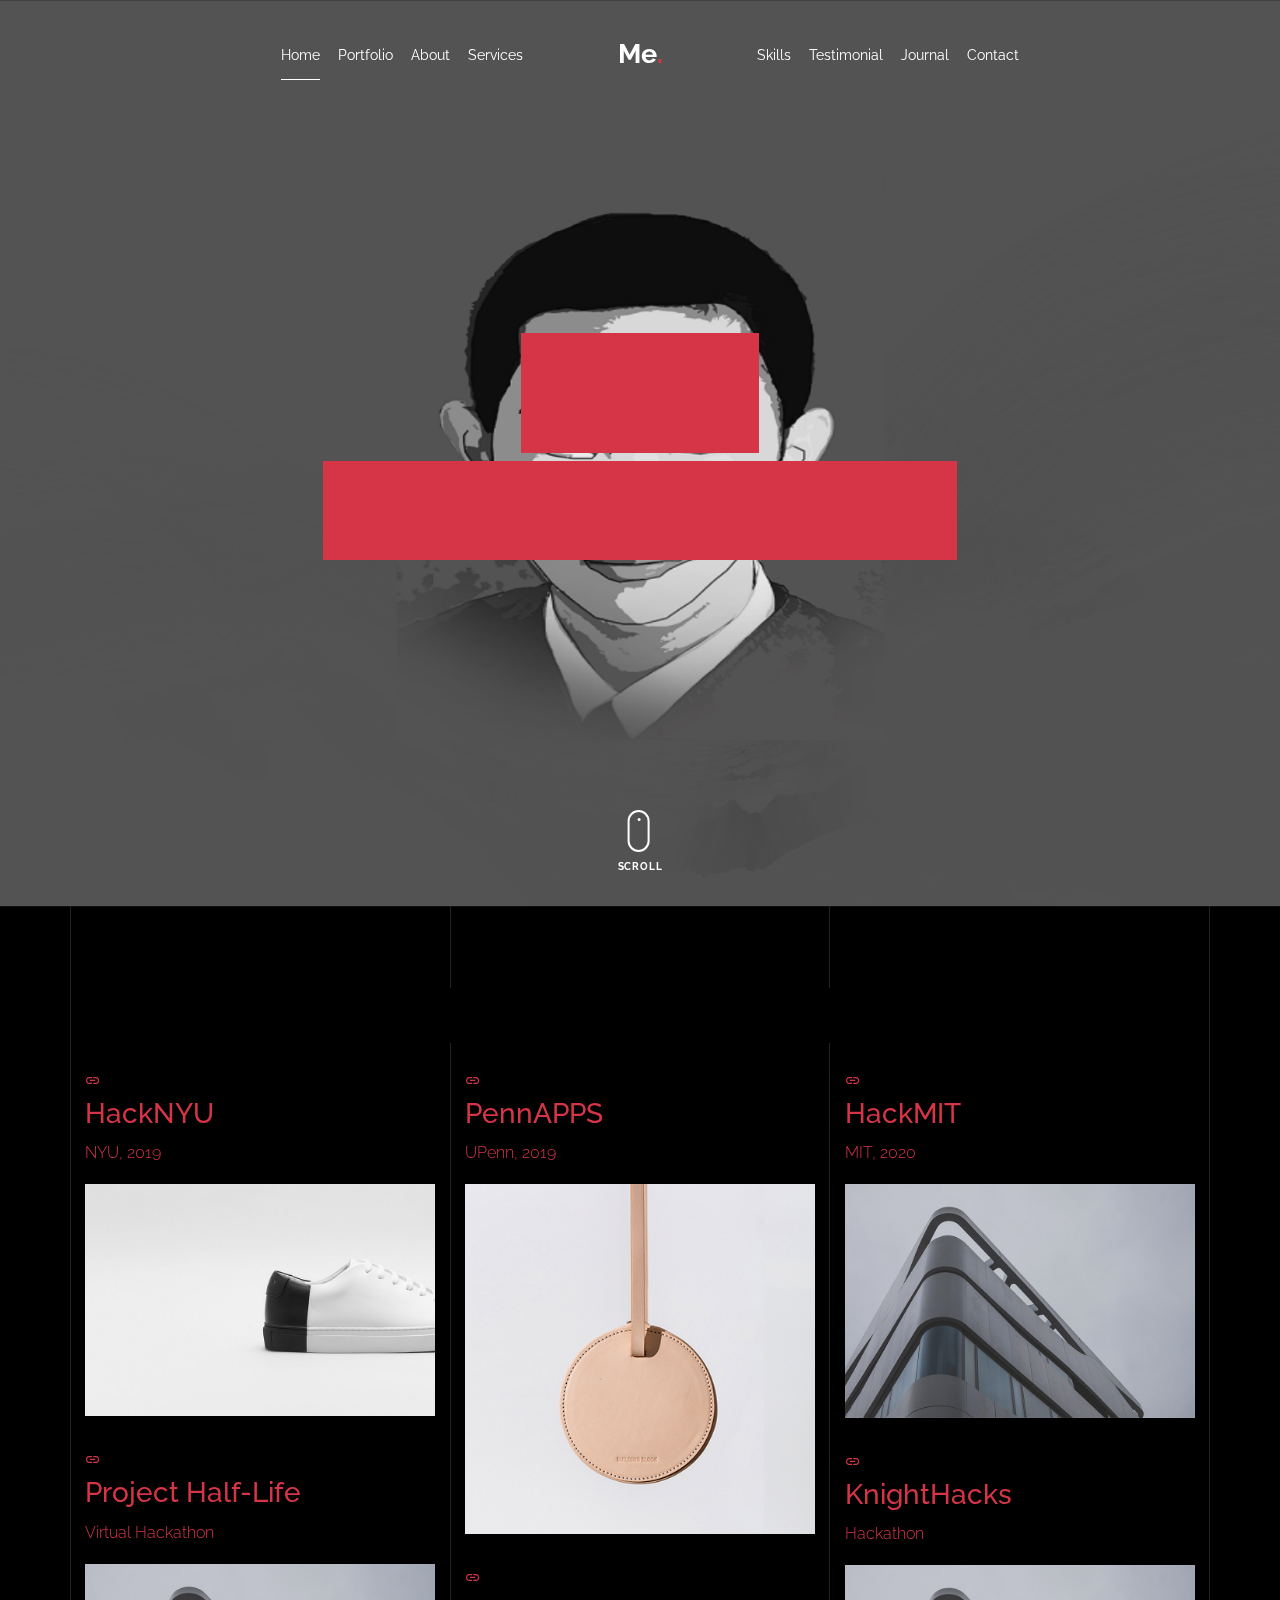
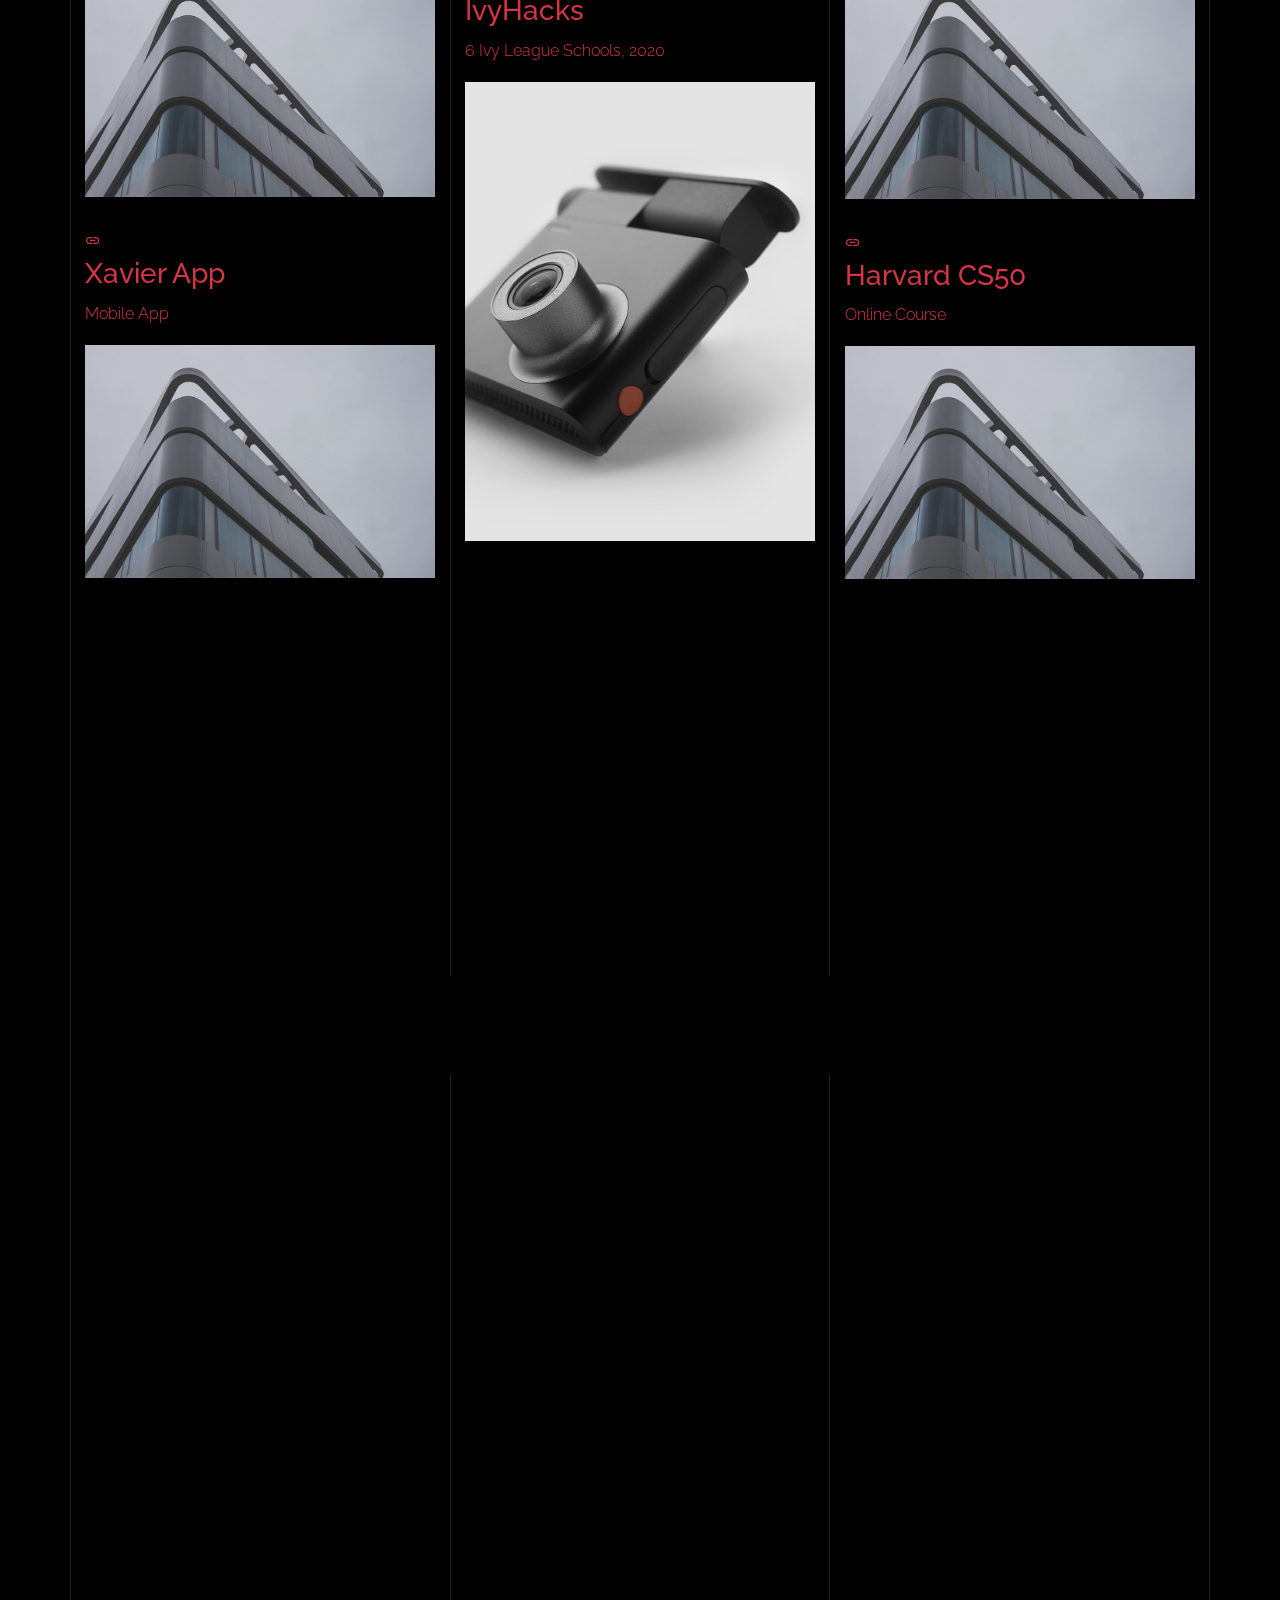
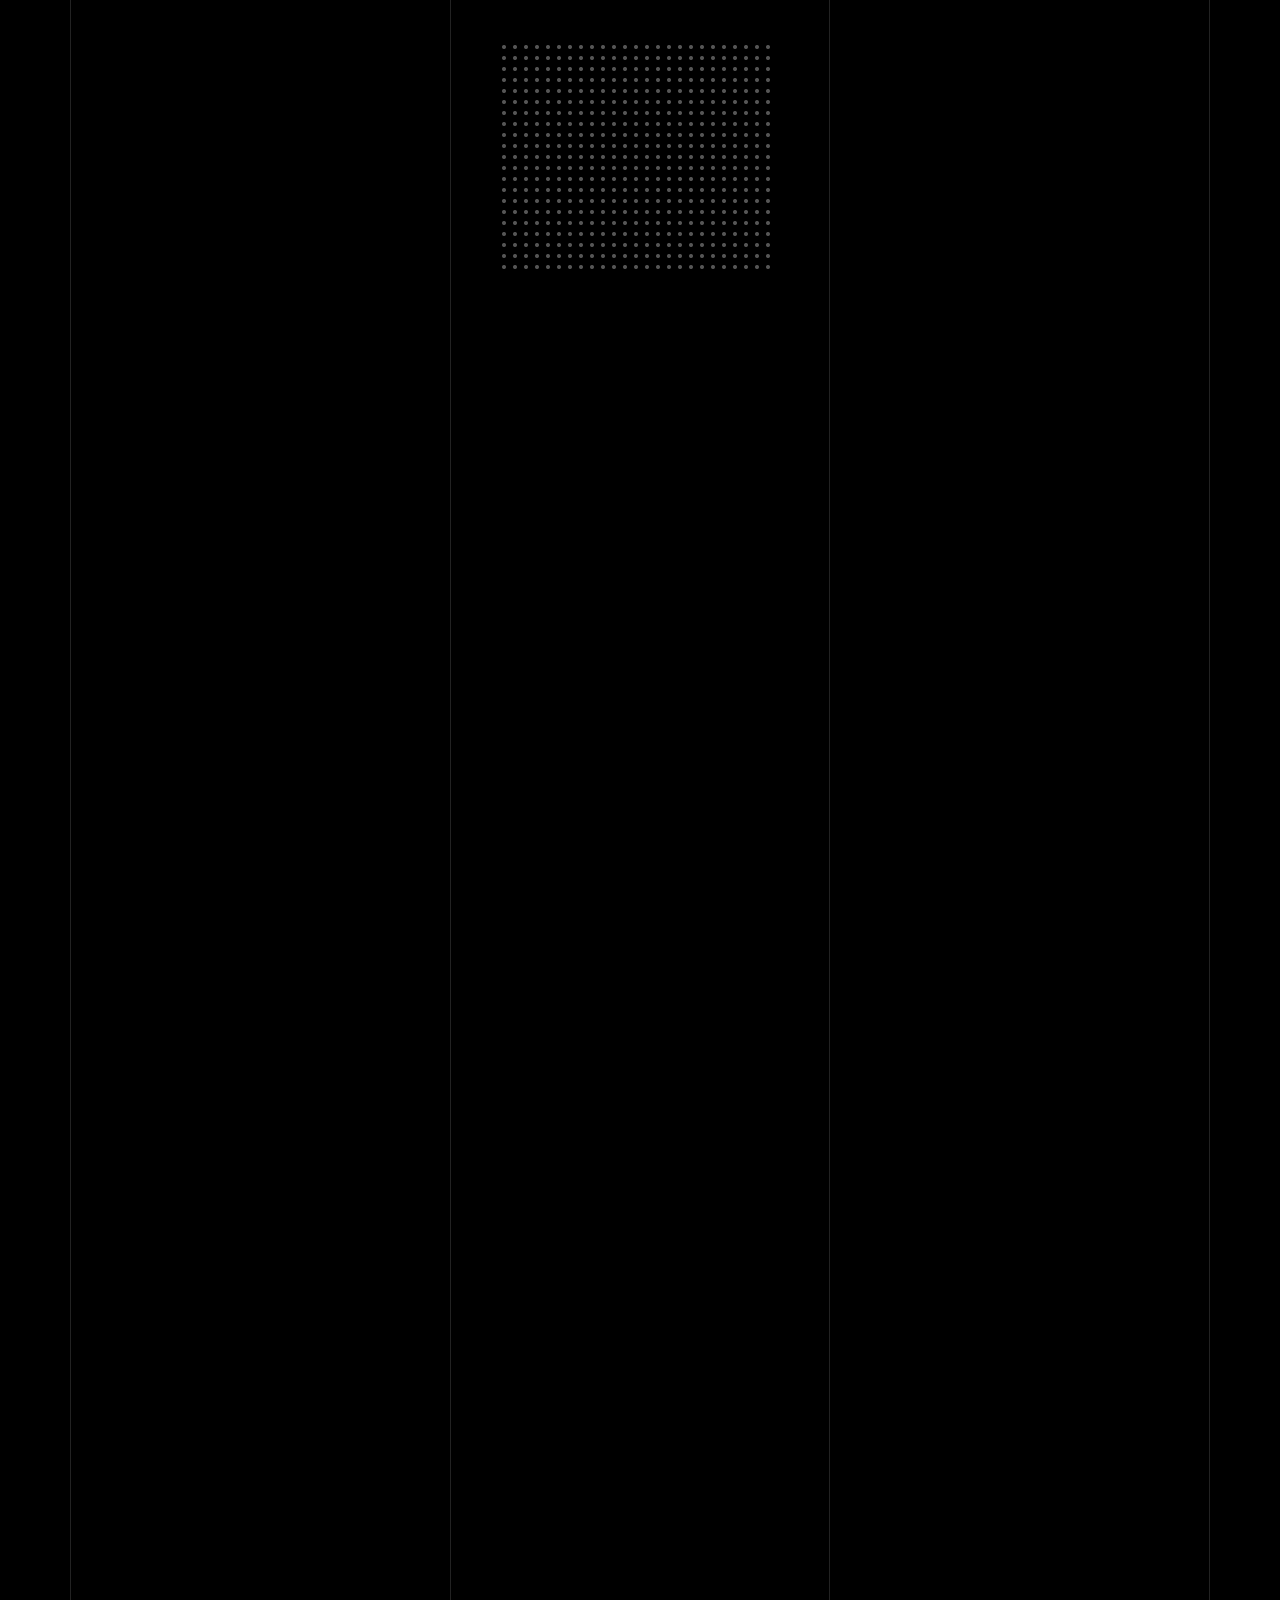
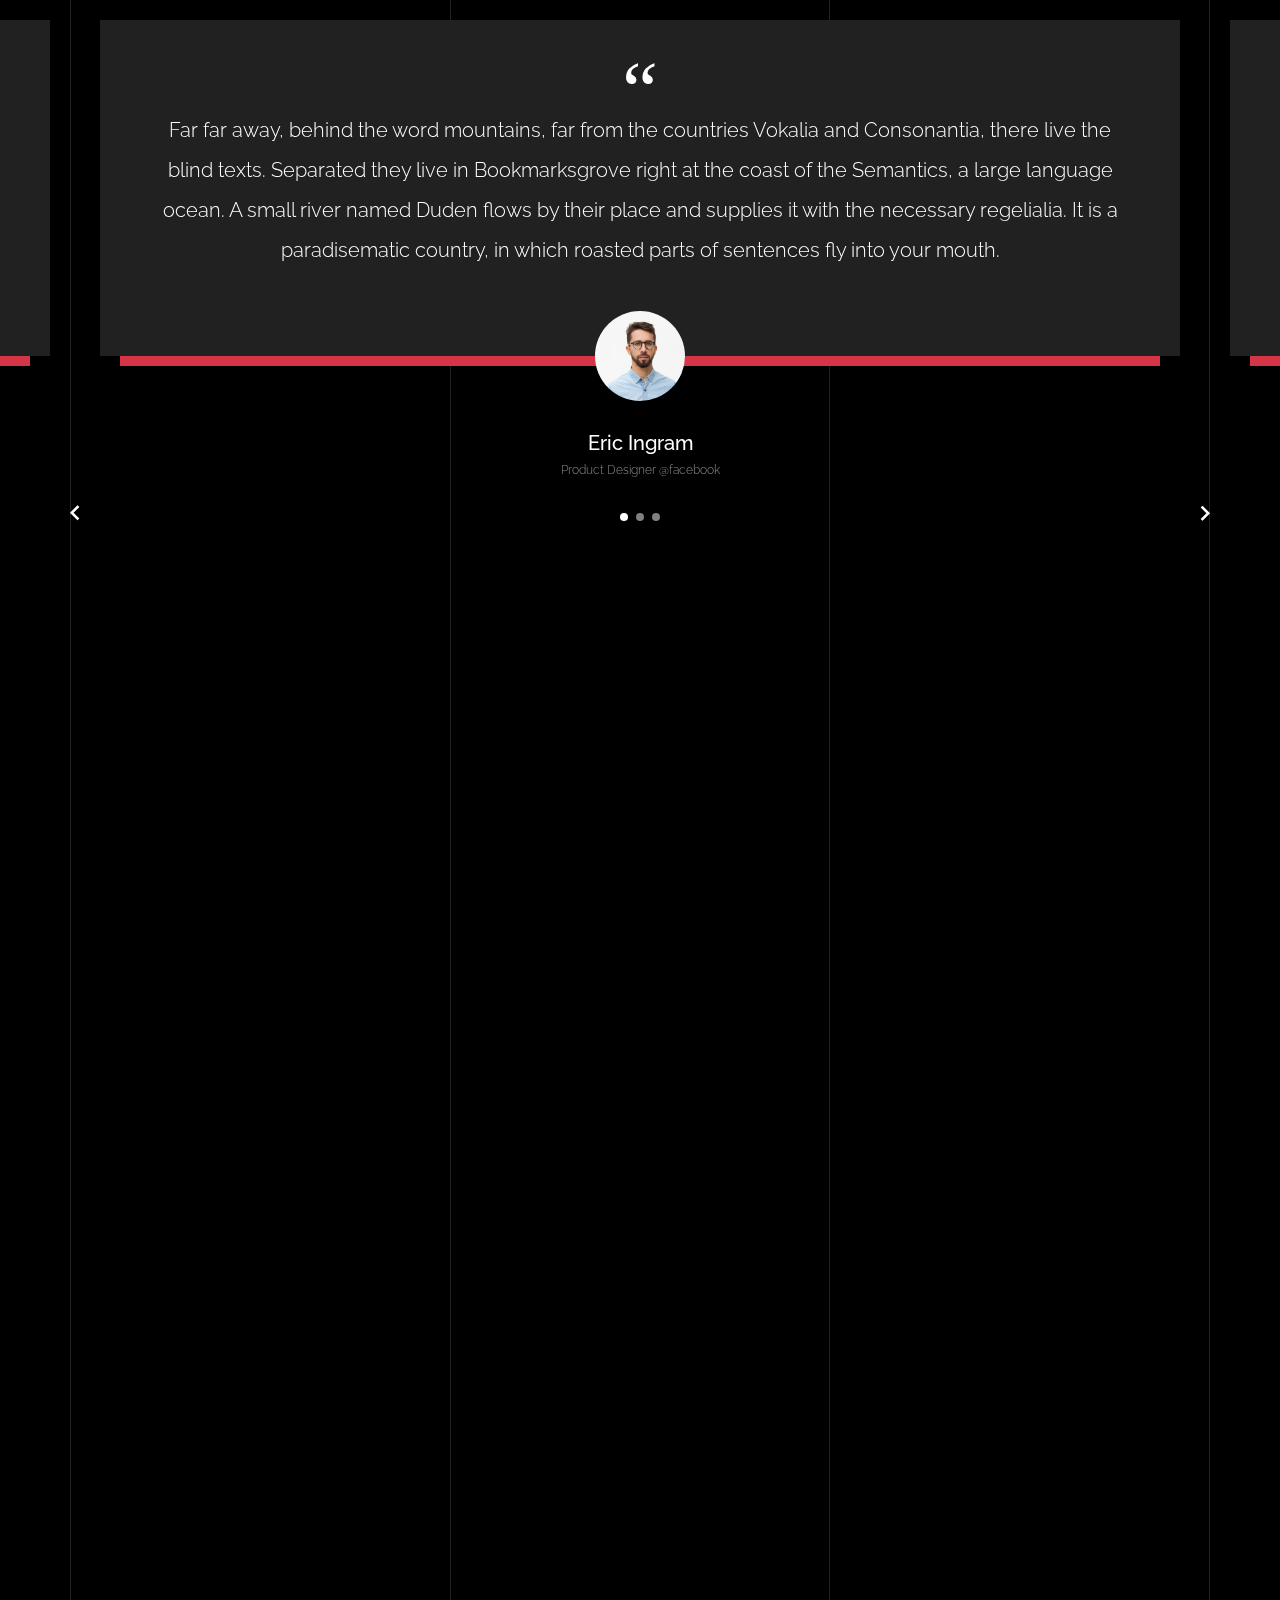
==== index.html @ 92835359 "Initial Commit" ====
<!doctype html>
<html lang="en">
  <head>
    <title>Eric Li &mdash; Portfolio</title>
    <meta charset="utf-8">
    <meta name="viewport" content="width=device-width, initial-scale=1, shrink-to-fit=no">

    <meta name="description" content="">
    <meta name="keywords" content="html, css, javascript, jquery">
    <meta name="author" content="">

    <link rel="stylesheet" href="css/vendor/icomoon/style.css">
    <link rel="stylesheet" href="css/vendor/owl.carousel.min.css">
    <link rel="stylesheet" href="css/vendor/animate.min.css">
    <link rel="stylesheet" href="css/vendor/aos.css">
    <link rel="stylesheet" href="css/vendor/bootstrap.min.css">
    <link rel="stylesheet" href="css/vendor/jquery.fancybox.min.css">


    <!-- Theme Style -->
    <link rel="stylesheet" href="css/style.css">

  </head>
  <body data-spy="scroll" data-target=".site-nav-target" data-offset="200">

    <nav class="unslate_co--site-mobile-menu">
      <div class="close-wrap d-flex">
        <a href="#" class="d-flex ml-auto js-menu-toggle">
          <span class="close-label">Close</span>
          <div class="close-times">
            <span class="bar1"></span>
            <span class="bar2"></span>
          </div>
        </a>
      </div>
      <div class="site-mobile-inner"></div>
    </nav>


    <div class="unslate_co--site-wrap">

      <div class="unslate_co--site-inner">

        <div class="lines-wrap">
          <div class="lines-inner">
            <div class="lines"></div>
          </div>
        </div>
        <!-- END lines -->

      <nav class="unslate_co--site-nav site-nav-target">

        <div class="container">

          <div class="row align-items-center justify-content-between text-left">
            <div class="col-md-5 text-right">
              <ul class="site-nav-ul js-clone-nav text-left d-none d-lg-inline-block">
                <li class="has-children">
                  <a href="#home-section" class="nav-link">Home</a>
                  <ul class="dropdown">
                    <li>
                      <a href="index.html">Hero Image BG</a>
                    </li>
                    <li>
                      <a href="index-video.html">Video BG</a>
                    </li>
                    <li>
                      <a href="index-hero-slider.html">Hero Slider</a>
                    </li>
                    <li>
                      <a href="index-sidebar-menu.html">Sidebar Menu</a>
                    </li>
                    <li>
                      <a href="index-right-menu.html">Right Menu</a>
                    </li>
                  </ul>
                </li>
                <li><a href="#portfolio-section" class="nav-link">Portfolio</a></li>
                <li><a href="#about-section" class="nav-link">About</a></li>
                <li><a href="#services-section" class="nav-link">Services</a></li>
              </ul>
            </div>
            <div class="site-logo pos-absolute">
              <a href="index.html" class="unslate_co--site-logo">Me<span>.</span></a>
            </div>
            <div class="col-md-5 text-right text-lg-left">
              <ul class="site-nav-ul js-clone-nav text-left d-none d-lg-inline-block">
                <li><a href="#skills-section" class="nav-link">Skills</a></li>
                <li><a href="#testimonial-section" class="nav-link">Testimonial</a></li>
                <li><a href="#journal-section" class="nav-link">Journal</a></li>
                <li><a href="#contact-section" class="nav-link">Contact</a></li>
              </ul>

              <ul class="site-nav-ul-none-onepage text-right d-inline-block d-lg-none">
                <li><a href="#" class="js-menu-toggle">Menu</a></li>
              </ul>

            </div>
          </div>
        </div>

      </nav>
      <!-- END nav -->

      <div class="cover-v1 jarallax" style="background-image: url('images/EricBackground.png');" id="home-section">
        <div class="container">
          <div class="row align-items-center">

            <div class="col-md-7 mx-auto text-center">
              <h1 class="heading gsap-reveal-hero">Eric Li</h1>
              <h2 class="subheading gsap-reveal-hero">I’m Glenn Chapman Hoyer A Product Designer Based In San Francisco</h2>
            </div>

          </div>
        </div>


        <a href="#portfolio-section" class="mouse-wrap smoothscroll">
          <span class="mouse">
            <span class="scroll"></span>
          </span>
          <span class="mouse-label">Scroll</span>
        </a>

      </div>
      <!-- END .cover-v1 -->


      <div class="unslate_co--section" id="portfolio-section">
        <div class="container">


          <div class="relative"><div class="loader-portfolio-wrap"><div class="loader-portfolio"></div></div> </div>
          <div id="portfolio-single-holder"></div>

          <div class="portfolio-wrapper">

            <div class="d-flex align-items-center mb-4 gsap-reveal gsap-reveal-filter">
              <h2 class="mr-auto heading-h2"><span class="gsap-reveal">Portfolio</span></h2>

              <!-- <a href="#" class="text-white js-filter d-inline-block d-lg-none">Filter</a>

              <div class="filter-wrap">
                <div class="filter ml-auto" id="filters">
                  <a href="#" class="active" data-filter="*">All</a>
                  <a href="#" data-filter=".web">Web</a>
                  <a href="#" data-filter=".branding">Branding</a>
                  <a href="#" data-filter=".illustration">Illustration</a>
                  <a href="#" data-filter=".packaging">Packaging</a>
                </div>
              </div> -->
            </div>



            <div id="posts" class="row gutter-isotope-item">
              <div class="item web branding col-sm-6 col-md-6 col-lg-4 isotope-mb-2">
                <a href="portfolio-single-1.html" data-id="1">
                    <div class="overlay">
                      <span class="wrap-icon icon-link2"></span>
                      <div class="portfolio-item-content">
                        <h3>HackNYU</h3>
                        <p>NYU, 2019</p>
                      </div>
                    </div>
                    <img src="images/work_1_md.jpg" class="lazyload  img-fluid" alt="Images" />
                  </a>
              </div>
              <div class="item branding packaging illustration col-sm-6 col-md-6 col-lg-4 isotope-mb-2 ">
                <a href="portfolio-single-3.html" data-id="3">
                    <div class="overlay">
                      <span class="wrap-icon icon-link2"></span>
                      <div class="portfolio-item-content">
                        <h3>PennAPPS</h3>
                        <p>UPenn, 2019</p>
                      </div>
                    </div>
                    <img src="images/work_2_md.jpg" class="lazyload  img-fluid" alt="Images" />
                  </a>
              </div>

              <div class="item branding packaging col-sm-6 col-md-6 col-lg-4 isotope-mb-2">
                <a href="portfolio-single-4.html" data-id="4">
                    <div class="overlay">
                      <span class="wrap-icon icon-link2"></span>
                      <div class="portfolio-item-content">
                        <h3>HackMIT</h3>
                        <p>MIT, 2020</p>
                      </div>
                    </div>
                    <img src="images/work_3_md.jpg" class="lazyload  img-fluid" alt="Images" />
                  </a>
              </div>

              <div class="item branding packaging col-sm-6 col-md-6 col-lg-4 isotope-mb-2">
                <a href="portfolio-single-4.html" data-id="4">
                    <div class="overlay">
                      <span class="wrap-icon icon-link2"></span>
                      <div class="portfolio-item-content">
                        <h3>Project Half-Life</h3>
                        <p>Virtual Hackathon</p>
                      </div>
                    </div>
                    <img src="images/work_3_md.jpg" class="lazyload  img-fluid" alt="Images" />
                  </a>
              </div>

              <div class="item branding packaging col-sm-6 col-md-6 col-lg-4 isotope-mb-2">
                <a href="portfolio-single-4.html" data-id="4">
                    <div class="overlay">
                      <span class="wrap-icon icon-link2"></span>
                      <div class="portfolio-item-content">
                        <h3>KnightHacks</h3>
                        <p>Hackathon</p>
                      </div>
                    </div>
                    <img src="images/work_3_md.jpg" class="lazyload  img-fluid" alt="Images" />
                  </a>
              </div>

              <div class="item web branding col-sm-6 col-md-6 col-lg-4 isotope-mb-2">
                <a href="portfolio-single-2.html" data-id="2">
                    <div class="overlay">
                      <span class="wrap-icon icon-link2"></span>
                      <div class="portfolio-item-content">
                        <h3>IvyHacks</h3>
                        <p>6 Ivy League Schools, 2020</p>
                      </div>
                    </div>
                    <img src="images/work_6_md.jpg" class="lazyload  img-fluid" alt="Images" />
                  </a>
              </div>

              <div class="item branding packaging col-sm-6 col-md-6 col-lg-4 isotope-mb-2">
                <a href="portfolio-single-4.html" data-id="4">
                    <div class="overlay">
                      <span class="wrap-icon icon-link2"></span>
                      <div class="portfolio-item-content">
                        <h3>Xavier App</h3>
                        <p>Mobile App</p>
                      </div>
                    </div>
                    <img src="images/work_3_md.jpg" class="lazyload  img-fluid" alt="Images" />
                  </a>
              </div>

              <div class="item branding packaging col-sm-6 col-md-6 col-lg-4 isotope-mb-2">
                <a href="portfolio-single-4.html" data-id="4">
                    <div class="overlay">
                      <span class="wrap-icon icon-link2"></span>
                      <div class="portfolio-item-content">
                        <h3>Harvard CS50</h3>
                        <p>Online Course</p>
                      </div>
                    </div>
                    <img src="images/work_3_md.jpg" class="lazyload  img-fluid" alt="Images" />
                  </a>
              </div>

              <div class="item web branding col-sm-6 col-md-6 col-lg-4 isotope-mb-2">
                <a href="https://www.youtube.com/watch?v=mwtbEGNABWU" class="portfolio-item isotope-item gsap-reveal-img" data-fancybox="gallery" data-caption="Showreel 2019">
                    <div class="overlay">
                      <span class="wrap-icon icon-play_circle_filled"></span>
                      <div class="portfolio-item-content">
                        <h3>Showreel 2019</h3>
                        <p>web, branding</p>
                      </div>
                    </div>
                    <img src="images/work_8_md.jpg" class="lazyload  img-fluid" alt="Images" />
                  </a>
              </div>


            </div>

          </div>


        </div>
      </div>


      <div class="unslate_co--section">
        <div class="container">
          <div class="owl-carousel logo-slider">
            <div class="logo-v1 gsap-reveal">
              <img src="images/logo-google.png" alt="Image" class="img-fluid">
            </div>
            <div class="logo-v1 gsap-reveal">
              <img src="images/logo-puma.png" alt="Image" class="img-fluid">
            </div>
            <div class="logo-v1 gsap-reveal">
              <img src="images/logo-paypal.png" alt="Image" class="img-fluid">
            </div>
            <div class="logo-v1 gsap-reveal">
              <img src="images/logo-adobe.png" alt="Image" class="img-fluid">
            </div>
          </div>
        </div>
      </div>


      <div class="unslate_co--section" id="about-section">
        <div class="container">

          <div class="section-heading-wrap text-center mb-5">
            <h2 class="heading-h2 text-center divider"><span class="gsap-reveal">About Me</span></h2>
            <span class="gsap-reveal">
            <img src="images/divider.png" alt="divider" width="76">
            </span>
          </div>


          <div class="row mt-5 justify-content-between">
            <div class="col-lg-7 mb-5 mb-lg-0">
              <figure class="dotted-bg gsap-reveal-img ">
                <img src="images/Eric.png" alt="Image" class="img-fluid">
              </figure>
            </div>
            <div class="col-lg-4 pr-lg-5">
              <h3 class="mb-4 heading-h3"><span class="gsap-reveal">We can make it together</span></h3>
              <p class="lead gsap-reveal">Far far away, behind the word mountains, far from the countries Vokalia and Consonantia, there <a href="#">live the blind</a> texts. </p>
              <p class="mb-4 gsap-reveal">A small river named Duden flows by their place and supplies it with the necessary regelialia. It is a paradisematic country, in which roasted parts of sentences fly into your mouth.</p>
              <p class="gsap-reveal"><a href="#" class="btn btn-outline-pill btn-custom-light">Download my CV</a></p>
            </div>
          </div>
        </div>
      </div>

      <div class="unslate_co--section" id="services-section">
        <div class="container">

          <div class="section-heading-wrap text-center mb-5">
            <h2 class="heading-h2 text-center divider"><span class="gsap-reveal">My Services</span></h2>
            <span class="gsap-reveal"><img src="images/divider.png" alt="divider" width="76"></span>
          </div>

          <div class="row gutter-v3">
            <div class="col-md-6 col-lg-4 mb-4">
              <div class="feature-v1" data-aos="fade-up" data-aos-delay="0">
                <div class="wrap-icon mb-3">
                  <img src="images/svg/001-options.svg" alt="Image" width="45">
                </div>
                <h3>Digital <br> Strategy</h3>
                <p>A small river named Duden flows by their place and supplies it with the necessary regelialia. </p>
              </div>
            </div>
            <div class="col-md-6 col-lg-4 mb-4">
              <div class="feature-v1" data-aos="fade-up" data-aos-delay="100">
                <div class="wrap-icon mb-3">
                  <img src="images/svg/002-chat.svg" alt="Icon" width="45">
                </div>
                <h3>Web <br> Design</h3>
                <p>A small river named Duden flows by their place and supplies it with the necessary regelialia. </p>
              </div>
            </div>
            <div class="col-md-6 col-lg-4 mb-4">
              <div class="feature-v1" data-aos="fade-up" data-aos-delay="200">
                <div class="wrap-icon mb-3">
                  <img src="images/svg/003-contact-book.svg" alt="Image" class="img-fluid" width="45">
                </div>
                <h3>User <br> Experience</h3>
                <p>A small river named Duden flows by their place and supplies it with the necessary regelialia. </p>
              </div>
            </div>

            <div class="col-md-6 col-lg-4 mb-4">
              <div class="feature-v1" data-aos="fade-up" data-aos-delay="0">
                <div class="wrap-icon mb-3">
                  <img src="images/svg/004-percentage.svg" alt="Image" width="45">
                </div>
                <h3>Web <br> Development</h3>
                <p>A small river named Duden flows by their place and supplies it with the necessary regelialia. </p>
              </div>
            </div>
            <div class="col-md-6 col-lg-4 mb-4">
              <div class="feature-v1" data-aos="fade-up" data-aos-delay="100">
                <div class="wrap-icon mb-3">
                  <img src="images/svg/006-goal.svg" alt="Image" width="45">
                </div>
                <h3>WordPress <br> Solutions</h3>
                <p>A small river named Duden flows by their place and supplies it with the necessary regelialia. </p>
              </div>
            </div>
            <div class="col-md-6 col-lg-4 mb-4">
              <div class="feature-v1" data-aos="fade-up" data-aos-delay="200">
                <div class="wrap-icon mb-3">
                  <img src="images/svg/005-line-chart.svg" alt="Image" width="45">
                </div>
                <h3>Mobile <br> Applications</h3>
                <p>A small river named Duden flows by their place and supplies it with the necessary regelialia. </p>
              </div>
            </div>

          </div>
        </div>
      </div>

      <div class="unslate_co--section section-counter" id="skills-section">
        <div class="container">
          <div class="section-heading-wrap text-center mb-5">
            <h2 class="heading-h2 text-center divider"><span class="gsap-reveal">My Skills</span></h2>
            <span class="gsap-reveal"><img src="images/divider.png" alt="divider" width="76"></span>
          </div>


          <div class="row pt-5">
            <div class="col-6 col-sm-6 mb-5 mb-lg-0 col-md-6 col-lg-3" data-aos="fade-up" data-aos-delay="0">
              <div class="counter-v1 text-center">
                <span class="number-wrap">
                  <span class="number number-counter" data-number="90">0</span>
                  <span class="append-text">%</span>
                </span>
                <span class="counter-label">WordPress</span>
              </div>
            </div>
            <div class="col-6 col-sm-6 mb-5 mb-lg-0 col-md-6 col-lg-3" data-aos="fade-up" data-aos-delay="100">
              <div class="counter-v1 text-center">
                <span class="number-wrap">
                  <span class="number number-counter" data-number="99">0</span>
                  <span class="append-text">%</span>
                </span>
                <span class="counter-label">HTML/CSS</span>
              </div>
            </div>
            <div class="col-6 col-sm-6 mb-5 mb-lg-0 col-md-6 col-lg-3" data-aos="fade-up" data-aos-delay="200">
              <div class="counter-v1 text-center">
                <span class="number-wrap">
                  <span class="number number-counter" data-number="95">0</span>
                  <span class="append-text">%</span>
                </span>
                <span class="counter-label">jQuery</span>
              </div>
            </div>
            <div class="col-6 col-sm-6 mb-5 mb-lg-0 col-md-6 col-lg-3" data-aos="fade-up" data-aos-delay="300">
              <div class="counter-v1 text-center">
                <span class="number-wrap">
                  <span class="number number-counter" data-number="100">0</span>
                  <span class="append-text">%</span>
                </span>
                <span class="counter-label">Design</span>
              </div>
            </div>
          </div>
        </div>
      </div>
      <!-- END .counter -->

      <div class="unslate_co--section" id="testimonial-section">
        <div class="container">
          <div class="section-heading-wrap text-center mb-5">
            <h2 class="heading-h2 text-center divider"><span class="gsap-reveal">My Happy Clients</span></h2>
            <span class="gsap-reveal"><img src="images/divider.png" alt="divider" width="76"></span>
          </div>
        </div>

        <div class="owl-carousel testimonial-slider" data-aos="fade-up">
          <div>
            <div class="testimonial-v1">
              <div class="testimonial-inner-bg">
                <span class="quote">&ldquo;</span>
                <blockquote>
                  Far far away, behind the word mountains, far from the countries Vokalia and Consonantia, there live the blind texts. Separated they live in Bookmarksgrove right at the coast of the Semantics, a large language ocean. A small river named Duden flows by their place and supplies it with the necessary regelialia. It is a paradisematic country, in which roasted parts of sentences fly into your mouth.
                </blockquote>
              </div>

              <div class="testimonial-author-info">
                <img src="images/person_man_1.jpg" alt="Image">
                <h3>Eric Ingram</h3>
                <span class="d-block position">Product Designer @facebook</span>
              </div>

            </div>
          </div>
          <div>
            <div class="testimonial-v1">
              <div class="testimonial-inner-bg">
                <span class="quote">&ldquo;</span>
                <blockquote>
                  Far far away, behind the word mountains, far from the countries Vokalia and Consonantia, there live the blind texts. Separated they live in Bookmarksgrove right at the coast of the Semantics, a large language ocean. A small river named Duden flows by their place and supplies it with the necessary regelialia. It is a paradisematic country, in which roasted parts of sentences fly into your mouth.
                </blockquote>
              </div>

              <div class="testimonial-author-info">
                <img src="images/person_man_2.jpg" alt="Image">
                <h3>Ryan Mullins</h3>
                <span class="d-block position">Product Designer @Shopify</span>
              </div>

            </div>
          </div>
          <div>
            <div class="testimonial-v1">
              <div class="testimonial-inner-bg">
                <span class="quote">&ldquo;</span>
                <blockquote>
                  Far far away, behind the word mountains, far from the countries Vokalia and Consonantia, there live the blind texts. Separated they live in Bookmarksgrove right at the coast of the Semantics, a large language ocean. A small river named Duden flows by their place and supplies it with the necessary regelialia. It is a paradisematic country, in which roasted parts of sentences fly into your mouth.
                </blockquote>
              </div>

              <div class="testimonial-author-info">
                <img src="images/person_woman_1.jpg" alt="Image">
                <h3>Erica Miller</h3>
                <span class="d-block position">Product Designer @Twitter</span>
              </div>

            </div>
          </div>
        </div>

      </div>
      <!-- END testimonial -->

      <div class="unslate_co--section" id="journal-section">
        <div class="container">
          <div class="section-heading-wrap text-center mb-5">
            <h2 class="heading-h2 text-center divider"><span class="gsap-reveal">My Journal</span></h2>
            <span class="gsap-reveal"><img src="images/divider.png" alt="divider" width="76"></span>
          </div>


          <div class="row gutter-v4 align-items-stretch">
            <div class="col-sm-6 col-md-6 col-lg-8 blog-post-entry" data-aos="fade-up" data-aos-delay="0">

              <a href="blog-single.html" class="grid-item blog-item w-100 h-100">
                <div class="overlay">
                  <div class="portfolio-item-content">
                    <h3>A Mounteering Guide For Beginners</h3>
                    <p class="post-meta">By Joefrey <span class="small">&bullet;</span> 5 mins read</p>
                  </div>
                </div>
                <img src="images/post_1.jpg" class="lazyload" alt="Image" />
              </a>


            </div>
            <div class="col-sm-6 col-md-6 col-lg-4 blog-post-entry" data-aos="fade-up" data-aos-delay="100">
              <a href="blog-single.html" class="grid-item blog-item w-100 h-100">
                <div class="overlay">
                  <div class="portfolio-item-content">
                    <h3>A Mounteering Guide For Beginners</h3>
                    <p class="post-meta">By Joefrey <span class="small">&bullet;</span> 5 mins read</p>
                  </div>
                </div>
                <img src="images/post_2.jpg" class="lazyload" alt="Image" />
              </a>
            </div>


            <div class="col-sm-6 col-md-6 col-lg-4 blog-post-entry" data-aos="fade-up" data-aos-delay="0">

              <a href="blog-single.html" class="grid-item blog-item w-100 h-100">
                <div class="overlay">
                  <div class="portfolio-item-content">
                    <h3>A Mounteering Guide For Beginners</h3>
                    <p class="post-meta">By Joefrey <span class="small">&bullet;</span> 5 mins read</p>
                  </div>
                </div>
                <img src="images/post_3.jpg" class="lazyload" alt="Image" />
              </a>


            </div>
            <div class="col-sm-6 col-md-6 col-lg-4 blog-post-entry" data-aos="fade-up" data-aos-delay="100">
              <a href="blog-single.html" class="grid-item blog-item w-100 h-100">
                <div class="overlay">
                  <div class="portfolio-item-content">
                    <h3>A Mounteering Guide For Beginners</h3>
                    <p class="post-meta">By Joefrey <span class="small">&bullet;</span> 5 mins read</p>
                  </div>
                </div>
                <img src="images/post_4.jpg" class="lazyload" alt="Image" />
              </a>
            </div>

            <div class="col-sm-6 col-md-6 col-lg-4 blog-post-entry" data-aos="fade-up" data-aos-delay="200">
              <a href="blog-single.html" class="grid-item blog-item w-100 h-100">
                <div class="overlay">
                  <div class="portfolio-item-content">
                    <h3>A Mounteering Guide For Beginners</h3>
                    <p class="post-meta">By Joefrey <span class="small">&bullet;</span> 5 mins read</p>
                  </div>
                </div>
                <img src="images/post_5.jpg" class="lazyload" alt="Image" />
              </a>
            </div>


          </div>

        </div>
      </div>
      <!-- END blog posts -->


      <div class="unslate_co--section" id="contact-section">
        <div class="container">
          <div class="section-heading-wrap text-center mb-5">
            <span class="gsap-reveal"><img src="images/divider.png" alt="divider" width="76"></span>
          </div>


          <div class="row justify-content-between">


            <div class="col-md-4">
              <div class="contact-info-v1">
                <div class="gsap-reveal d-block">


                </div>
                <div class="gsap-reveal d-block">


                </div>
                <div class="gsap-reveal d-block">


                </div>
              </div>
            </div>

          </div>
        </div>
      </div>
      </div> <!-- END .unslate_co-site-inner -->

      <footer class="unslate_co--footer unslate_co--section">
        <div class="container">
          <div class="row justify-content-center">
            <div class="col-md-7">

              <div class="footer-site-logo"><a href="#">Me<span>.</span></a></div>






                <h1> I <i class="icon-heart"
                  aria-hidden="true"></i> Stanford</h1>

          

            </div>
          </div>
        </div>
      </footer>


    </div>


    <!-- Loader -->
    <div id="unslate_co--overlayer"></div>
    <div class="site-loader-wrap">
      <div class="site-loader"></div>
    </div>

    <script src="js/scripts-dist.js"></script>
    <script src="js/main.js"></script>

  </body>
</html>
---- css/vendor/icomoon/style.css ----
@font-face {
  font-family: 'icomoon';
  src:  url('fonts/icomoon.eot?10si43');
  src:  url('fonts/icomoon.eot?10si43#iefix') format('embedded-opentype'),
    url('fonts/icomoon.ttf?10si43') format('truetype'),
    url('fonts/icomoon.woff?10si43') format('woff'),
    url('fonts/icomoon.svg?10si43#icomoon') format('svg');
  font-weight: normal;
  font-style: normal;
}

[class^="icon-"], [class*=" icon-"] {
  /* use !important to prevent issues with browser extensions that change fonts */
  font-family: 'icomoon' !important;
  speak: none;
  font-style: normal;
  font-weight: normal;
  font-variant: normal;
  text-transform: none;
  line-height: 1;

  /* Better Font Rendering =========== */
  -webkit-font-smoothing: antialiased;
  -moz-osx-font-smoothing: grayscale;
}

.icon-asterisk:before {
  content: "\f069";
}
.icon-plus:before {
  content: "\f067";
}
.icon-question:before {
  content: "\f128";
}
.icon-minus:before {
  content: "\f068";
}
.icon-glass:before {
  content: "\f000";
}
.icon-music:before {
  content: "\f001";
}
.icon-search:before {
  content: "\f002";
}
.icon-envelope-o:before {
  content: "\f003";
}
.icon-heart:before {
  content: "\f004";
}
.icon-star:before {
  content: "\f005";
}
.icon-star-o:before {
  content: "\f006";
}
.icon-user:before {
  content: "\f007";
}
.icon-film:before {
  content: "\f008";
}
.icon-th-large:before {
  content: "\f009";
}
.icon-th:before {
  content: "\f00a";
}
.icon-th-list:before {
  content: "\f00b";
}
.icon-check:before {
  content: "\f00c";
}
.icon-close:before {
  content: "\f00d";
}
.icon-remove:before {
  content: "\f00d";
}
.icon-times:before {
  content: "\f00d";
}
.icon-search-plus:before {
  content: "\f00e";
}
.icon-search-minus:before {
  content: "\f010";
}
.icon-power-off:before {
  content: "\f011";
}
.icon-signal:before {
  content: "\f012";
}
.icon-cog:before {
  content: "\f013";
}
.icon-gear:before {
  content: "\f013";
}
.icon-trash-o:before {
  content: "\f014";
}
.icon-home:before {
  content: "\f015";
}
.icon-file-o:before {
  content: "\f016";
}
.icon-clock-o:before {
  content: "\f017";
}
.icon-road:before {
  content: "\f018";
}
.icon-download:before {
  content: "\f019";
}
.icon-arrow-circle-o-down:before {
  content: "\f01a";
}
.icon-arrow-circle-o-up:before {
  content: "\f01b";
}
.icon-inbox:before {
  content: "\f01c";
}
.icon-play-circle-o:before {
  content: "\f01d";
}
.icon-repeat:before {
  content: "\f01e";
}
.icon-rotate-right:before {
  content: "\f01e";
}
.icon-refresh:before {
  content: "\f021";
}
.icon-list-alt:before {
  content: "\f022";
}
.icon-lock:before {
  content: "\f023";
}
.icon-flag:before {
  content: "\f024";
}
.icon-headphones:before {
  content: "\f025";
}
.icon-volume-off:before {
  content: "\f026";
}
.icon-volume-down:before {
  content: "\f027";
}
.icon-volume-up:before {
  content: "\f028";
}
.icon-qrcode:before {
  content: "\f029";
}
.icon-barcode:before {
  content: "\f02a";
}
.icon-tag:before {
  content: "\f02b";
}
.icon-tags:before {
  content: "\f02c";
}
.icon-book:before {
  content: "\f02d";
}
.icon-bookmark:before {
  content: "\f02e";
}
.icon-print:before {
  content: "\f02f";
}
.icon-camera:before {
  content: "\f030";
}
.icon-font:before {
  content: "\f031";
}
.icon-bold:before {
  content: "\f032";
}
.icon-italic:before {
  content: "\f033";
}
.icon-text-height:before {
  content: "\f034";
}
.icon-text-width:before {
  content: "\f035";
}
.icon-align-left:before {
  content: "\f036";
}
.icon-align-center:before {
  content: "\f037";
}
.icon-align-right:before {
  content: "\f038";
}
.icon-align-justify:before {
  content: "\f039";
}
.icon-list:before {
  content: "\f03a";
}
.icon-dedent:before {
  content: "\f03b";
}
.icon-outdent:before {
  content: "\f03b";
}
.icon-indent:before {
  content: "\f03c";
}
.icon-video-camera:before {
  content: "\f03d";
}
.icon-image:before {
  content: "\f03e";
}
.icon-photo:before {
  content: "\f03e";
}
.icon-picture-o:before {
  content: "\f03e";
}
.icon-pencil:before {
  content: "\f040";
}
.icon-map-marker:before {
  content: "\f041";
}
.icon-adjust:before {
  content: "\f042";
}
.icon-tint:before {
  content: "\f043";
}
.icon-edit:before {
  content: "\f044";
}
.icon-pencil-square-o:before {
  content: "\f044";
}
.icon-share-square-o:before {
  content: "\f045";
}
.icon-check-square-o:before {
  content: "\f046";
}
.icon-arrows:before {
  content: "\f047";
}
.icon-step-backward:before {
  content: "\f048";
}
.icon-fast-backward:before {
  content: "\f049";
}
.icon-backward:before {
  content: "\f04a";
}
.icon-play:before {
  content: "\f04b";
}
.icon-pause:before {
  content: "\f04c";
}
.icon-stop:before {
  content: "\f04d";
}
.icon-forward:before {
  content: "\f04e";
}
.icon-fast-forward:before {
  content: "\f050";
}
.icon-step-forward:before {
  content: "\f051";
}
.icon-eject:before {
  content: "\f052";
}
.icon-chevron-left:before {
  content: "\f053";
}
.icon-chevron-right:before {
  content: "\f054";
}
.icon-plus-circle:before {
  content: "\f055";
}
.icon-minus-circle:before {
  content: "\f056";
}
.icon-times-circle:before {
  content: "\f057";
}
.icon-check-circle:before {
  content: "\f058";
}
.icon-question-circle:before {
  content: "\f059";
}
.icon-info-circle:before {
  content: "\f05a";
}
.icon-crosshairs:before {
  content: "\f05b";
}
.icon-times-circle-o:before {
  content: "\f05c";
}
.icon-check-circle-o:before {
  content: "\f05d";
}
.icon-ban:before {
  content: "\f05e";
}
.icon-arrow-left:before {
  content: "\f060";
}
.icon-arrow-right:before {
  content: "\f061";
}
.icon-arrow-up:before {
  content: "\f062";
}
.icon-arrow-down:before {
  content: "\f063";
}
.icon-mail-forward:before {
  content: "\f064";
}
.icon-share:before {
  content: "\f064";
}
.icon-expand:before {
  content: "\f065";
}
.icon-compress:before {
  content: "\f066";
}
.icon-exclamation-circle:before {
  content: "\f06a";
}
.icon-gift:before {
  content: "\f06b";
}
.icon-leaf:before {
  content: "\f06c";
}
.icon-fire:before {
  content: "\f06d";
}
.icon-eye:before {
  content: "\f06e";
}
.icon-eye-slash:before {
  content: "\f070";
}
.icon-exclamation-triangle:before {
  content: "\f071";
}
.icon-warning:before {
  content: "\f071";
}
.icon-plane:before {
  content: "\f072";
}
.icon-calendar:before {
  content: "\f073";
}
.icon-random:before {
  content: "\f074";
}
.icon-comment:before {
  content: "\f075";
}
.icon-magnet:before {
  content: "\f076";
}
.icon-chevron-up:before {
  content: "\f077";
}
.icon-chevron-down:before {
  content: "\f078";
}
.icon-retweet:before {
  content: "\f079";
}
.icon-shopping-cart:before {
  content: "\f07a";
}
.icon-folder:before {
  content: "\f07b";
}
.icon-folder-open:before {
  content: "\f07c";
}
.icon-arrows-v:before {
  content: "\f07d";
}
.icon-arrows-h:before {
  content: "\f07e";
}
.icon-bar-chart:before {
  content: "\f080";
}
.icon-bar-chart-o:before {
  content: "\f080";
}
.icon-twitter-square:before {
  content: "\f081";
}
.icon-facebook-square:before {
  content: "\f082";
}
.icon-camera-retro:before {
  content: "\f083";
}
.icon-key:before {
  content: "\f084";
}
.icon-cogs:before {
  content: "\f085";
}
.icon-gears:before {
  content: "\f085";
}
.icon-comments:before {
  content: "\f086";
}
.icon-thumbs-o-up:before {
  content: "\f087";
}
.icon-thumbs-o-down:before {
  content: "\f088";
}
.icon-star-half:before {
  content: "\f089";
}
.icon-heart-o:before {
  content: "\f08a";
}
.icon-sign-out:before {
  content: "\f08b";
}
.icon-linkedin-square:before {
  content: "\f08c";
}
.icon-thumb-tack:before {
  content: "\f08d";
}
.icon-external-link:before {
  content: "\f08e";
}
.icon-sign-in:before {
  content: "\f090";
}
.icon-trophy:before {
  content: "\f091";
}
.icon-github-square:before {
  content: "\f092";
}
.icon-upload:before {
  content: "\f093";
}
.icon-lemon-o:before {
  content: "\f094";
}
.icon-phone:before {
  content: "\f095";
}
.icon-square-o:before {
  content: "\f096";
}
.icon-bookmark-o:before {
  content: "\f097";
}
.icon-phone-square:before {
  content: "\f098";
}
.icon-twitter:before {
  content: "\f099";
}
.icon-facebook:before {
  content: "\f09a";
}
.icon-facebook-f:before {
  content: "\f09a";
}
.icon-github:before {
  content: "\f09b";
}
.icon-unlock:before {
  content: "\f09c";
}
.icon-credit-card:before {
  content: "\f09d";
}
.icon-feed:before {
  content: "\f09e";
}
.icon-rss:before {
  content: "\f09e";
}
.icon-hdd-o:before {
  content: "\f0a0";
}
.icon-bullhorn:before {
  content: "\f0a1";
}
.icon-bell-o:before {
  content: "\f0a2";
}
.icon-certificate:before {
  content: "\f0a3";
}
.icon-hand-o-right:before {
  content: "\f0a4";
}
.icon-hand-o-left:before {
  content: "\f0a5";
}
.icon-hand-o-up:before {
  content: "\f0a6";
}
.icon-hand-o-down:before {
  content: "\f0a7";
}
.icon-arrow-circle-left:before {
  content: "\f0a8";
}
.icon-arrow-circle-right:before {
  content: "\f0a9";
}
.icon-arrow-circle-up:before {
  content: "\f0aa";
}
.icon-arrow-circle-down:before {
  content: "\f0ab";
}
.icon-globe:before {
  content: "\f0ac";
}
.icon-wrench:before {
  content: "\f0ad";
}
.icon-tasks:before {
  content: "\f0ae";
}
.icon-filter:before {
  content: "\f0b0";
}
.icon-briefcase:before {
  content: "\f0b1";
}
.icon-arrows-alt:before {
  content: "\f0b2";
}
.icon-group:before {
  content: "\f0c0";
}
.icon-users:before {
  content: "\f0c0";
}
.icon-chain:before {
  content: "\f0c1";
}
.icon-link:before {
  content: "\f0c1";
}
.icon-cloud:before {
  content: "\f0c2";
}
.icon-flask:before {
  content: "\f0c3";
}
.icon-cut:before {
  content: "\f0c4";
}
.icon-scissors:before {
  content: "\f0c4";
}
.icon-copy:before {
  content: "\f0c5";
}
.icon-files-o:before {
  content: "\f0c5";
}
.icon-paperclip:before {
  content: "\f0c6";
}
.icon-floppy-o:before {
  content: "\f0c7";
}
.icon-save:before {
  content: "\f0c7";
}
.icon-square:before {
  content: "\f0c8";
}
.icon-bars:before {
  content: "\f0c9";
}
.icon-navicon:before {
  content: "\f0c9";
}
.icon-reorder:before {
  content: "\f0c9";
}
.icon-list-ul:before {
  content: "\f0ca";
}
.icon-list-ol:before {
  content: "\f0cb";
}
.icon-strikethrough:before {
  content: "\f0cc";
}
.icon-underline:before {
  content: "\f0cd";
}
.icon-table:before {
  content: "\f0ce";
}
.icon-magic:before {
  content: "\f0d0";
}
.icon-truck:before {
  content: "\f0d1";
}
.icon-pinterest:before {
  content: "\f0d2";
}
.icon-pinterest-square:before {
  content: "\f0d3";
}
.icon-google-plus-square:before {
  content: "\f0d4";
}
.icon-google-plus:before {
  content: "\f0d5";
}
.icon-money:before {
  content: "\f0d6";
}
.icon-caret-down:before {
  content: "\f0d7";
}
.icon-caret-up:before {
  content: "\f0d8";
}
.icon-caret-left:before {
  content: "\f0d9";
}
.icon-caret-right:before {
  content: "\f0da";
}
.icon-columns:before {
  content: "\f0db";
}
.icon-sort:before {
  content: "\f0dc";
}
.icon-unsorted:before {
  content: "\f0dc";
}
.icon-sort-desc:before {
  content: "\f0dd";
}
.icon-sort-down:before {
  content: "\f0dd";
}
.icon-sort-asc:before {
  content: "\f0de";
}
.icon-sort-up:before {
  content: "\f0de";
}
.icon-envelope:before {
  content: "\f0e0";
}
.icon-linkedin:before {
  content: "\f0e1";
}
.icon-rotate-left:before {
  content: "\f0e2";
}
.icon-undo:before {
  content: "\f0e2";
}
.icon-gavel:before {
  content: "\f0e3";
}
.icon-legal:before {
  content: "\f0e3";
}
.icon-dashboard:before {
  content: "\f0e4";
}
.icon-tachometer:before {
  content: "\f0e4";
}
.icon-comment-o:before {
  content: "\f0e5";
}
.icon-comments-o:before {
  content: "\f0e6";
}
.icon-bolt:before {
  content: "\f0e7";
}
.icon-flash:before {
  content: "\f0e7";
}
.icon-sitemap:before {
  content: "\f0e8";
}
.icon-umbrella:before {
  content: "\f0e9";
}
.icon-clipboard:before {
  content: "\f0ea";
}
.icon-paste:before {
  content: "\f0ea";
}
.icon-lightbulb-o:before {
  content: "\f0eb";
}
.icon-exchange:before {
  content: "\f0ec";
}
.icon-cloud-download:before {
  content: "\f0ed";
}
.icon-cloud-upload:before {
  content: "\f0ee";
}
.icon-user-md:before {
  content: "\f0f0";
}
.icon-stethoscope:before {
  content: "\f0f1";
}
.icon-suitcase:before {
  content: "\f0f2";
}
.icon-bell:before {
  content: "\f0f3";
}
.icon-coffee:before {
  content: "\f0f4";
}
.icon-cutlery:before {
  content: "\f0f5";
}
.icon-file-text-o:before {
  content: "\f0f6";
}
.icon-building-o:before {
  content: "\f0f7";
}
.icon-hospital-o:before {
  content: "\f0f8";
}
.icon-ambulance:before {
  content: "\f0f9";
}
.icon-medkit:before {
  content: "\f0fa";
}
.icon-fighter-jet:before {
  content: "\f0fb";
}
.icon-beer:before {
  content: "\f0fc";
}
.icon-h-square:before {
  content: "\f0fd";
}
.icon-plus-square:before {
  content: "\f0fe";
}
.icon-angle-double-left:before {
  content: "\f100";
}
.icon-angle-double-right:before {
  content: "\f101";
}
.icon-angle-double-up:before {
  content: "\f102";
}
.icon-angle-double-down:before {
  content: "\f103";
}
.icon-angle-left:before {
  content: "\f104";
}
.icon-angle-right:before {
  content: "\f105";
}
.icon-angle-up:before {
  content: "\f106";
}
.icon-angle-down:before {
  content: "\f107";
}
.icon-desktop:before {
  content: "\f108";
}
.icon-laptop:before {
  content: "\f109";
}
.icon-tablet:before {
  content: "\f10a";
}
.icon-mobile:before {
  content: "\f10b";
}
.icon-mobile-phone:before {
  content: "\f10b";
}
.icon-circle-o:before {
  content: "\f10c";
}
.icon-quote-left:before {
  content: "\f10d";
}
.icon-quote-right:before {
  content: "\f10e";
}
.icon-spinner:before {
  content: "\f110";
}
.icon-circle:before {
  content: "\f111";
}
.icon-mail-reply:before {
  content: "\f112";
}
.icon-reply:before {
  content: "\f112";
}
.icon-github-alt:before {
  content: "\f113";
}
.icon-folder-o:before {
  content: "\f114";
}
.icon-folder-open-o:before {
  content: "\f115";
}
.icon-smile-o:before {
  content: "\f118";
}
.icon-frown-o:before {
  content: "\f119";
}
.icon-meh-o:before {
  content: "\f11a";
}
.icon-gamepad:before {
  content: "\f11b";
}
.icon-keyboard-o:before {
  content: "\f11c";
}
.icon-flag-o:before {
  content: "\f11d";
}
.icon-flag-checkered:before {
  content: "\f11e";
}
.icon-terminal:before {
  content: "\f120";
}
.icon-code:before {
  content: "\f121";
}
.icon-mail-reply-all:before {
  content: "\f122";
}
.icon-reply-all:before {
  content: "\f122";
}
.icon-star-half-empty:before {
  content: "\f123";
}
.icon-star-half-full:before {
  content: "\f123";
}
.icon-star-half-o:before {
  content: "\f123";
}
.icon-location-arrow:before {
  content: "\f124";
}
.icon-crop:before {
  content: "\f125";
}
.icon-code-fork:before {
  content: "\f126";
}
.icon-chain-broken:before {
  content: "\f127";
}
.icon-unlink:before {
  content: "\f127";
}
.icon-info:before {
  content: "\f129";
}
.icon-exclamation:before {
  content: "\f12a";
}
.icon-superscript:before {
  content: "\f12b";
}
.icon-subscript:before {
  content: "\f12c";
}
.icon-eraser:before {
  content: "\f12d";
}
.icon-puzzle-piece:before {
  content: "\f12e";
}
.icon-microphone:before {
  content: "\f130";
}
.icon-microphone-slash:before {
  content: "\f131";
}
.icon-shield:before {
  content: "\f132";
}
.icon-calendar-o:before {
  content: "\f133";
}
.icon-fire-extinguisher:before {
  content: "\f134";
}
.icon-rocket:before {
  content: "\f135";
}
.icon-maxcdn:before {
  content: "\f136";
}
.icon-chevron-circle-left:before {
  content: "\f137";
}
.icon-chevron-circle-right:before {
  content: "\f138";
}
.icon-chevron-circle-up:before {
  content: "\f139";
}
.icon-chevron-circle-down:before {
  content: "\f13a";
}
.icon-html5:before {
  content: "\f13b";
}
.icon-css3:before {
  content: "\f13c";
}
.icon-anchor:before {
  content: "\f13d";
}
.icon-unlock-alt:before {
  content: "\f13e";
}
.icon-bullseye:before {
  content: "\f140";
}
.icon-ellipsis-h:before {
  content: "\f141";
}
.icon-ellipsis-v:before {
  content: "\f142";
}
.icon-rss-square:before {
  content: "\f143";
}
.icon-play-circle:before {
  content: "\f144";
}
.icon-ticket:before {
  content: "\f145";
}
.icon-minus-square:before {
  content: "\f146";
}
.icon-minus-square-o:before {
  content: "\f147";
}
.icon-level-up:before {
  content: "\f148";
}
.icon-level-down:before {
  content: "\f149";
}
.icon-check-square:before {
  content: "\f14a";
}
.icon-pencil-square:before {
  content: "\f14b";
}
.icon-external-link-square:before {
  content: "\f14c";
}
.icon-share-square:before {
  content: "\f14d";
}
.icon-compass:before {
  content: "\f14e";
}
.icon-caret-square-o-down:before {
  content: "\f150";
}
.icon-toggle-down:before {
  content: "\f150";
}
.icon-caret-square-o-up:before {
  content: "\f151";
}
.icon-toggle-up:before {
  content: "\f151";
}
.icon-caret-square-o-right:before {
  content: "\f152";
}
.icon-toggle-right:before {
  content: "\f152";
}
.icon-eur:before {
  content: "\f153";
}
.icon-euro:before {
  content: "\f153";
}
.icon-gbp:before {
  content: "\f154";
}
.icon-dollar:before {
  content: "\f155";
}
.icon-usd:before {
  content: "\f155";
}
.icon-inr:before {
  content: "\f156";
}
.icon-rupee:before {
  content: "\f156";
}
.icon-cny:before {
  content: "\f157";
}
.icon-jpy:before {
  content: "\f157";
}
.icon-rmb:before {
  content: "\f157";
}
.icon-yen:before {
  content: "\f157";
}
.icon-rouble:before {
  content: "\f158";
}
.icon-rub:before {
  content: "\f158";
}
.icon-ruble:before {
  content: "\f158";
}
.icon-krw:before {
  content: "\f159";
}
.icon-won:before {
  content: "\f159";
}
.icon-bitcoin:before {
  content: "\f15a";
}
.icon-btc:before {
  content: "\f15a";
}
.icon-file:before {
  content: "\f15b";
}
.icon-file-text:before {
  content: "\f15c";
}
.icon-sort-alpha-asc:before {
  content: "\f15d";
}
.icon-sort-alpha-desc:before {
  content: "\f15e";
}
.icon-sort-amount-asc:before {
  content: "\f160";
}
.icon-sort-amount-desc:before {
  content: "\f161";
}
.icon-sort-numeric-asc:before {
  content: "\f162";
}
.icon-sort-numeric-desc:before {
  content: "\f163";
}
.icon-thumbs-up:before {
  content: "\f164";
}
.icon-thumbs-down:before {
  content: "\f165";
}
.icon-youtube-square:before {
  content: "\f166";
}
.icon-youtube:before {
  content: "\f167";
}
.icon-xing:before {
  content: "\f168";
}
.icon-xing-square:before {
  content: "\f169";
}
.icon-youtube-play:before {
  content: "\f16a";
}
.icon-dropbox:before {
  content: "\f16b";
}
.icon-stack-overflow:before {
  content: "\f16c";
}
.icon-instagram:before {
  content: "\f16d";
}
.icon-flickr:before {
  content: "\f16e";
}
.icon-adn:before {
  content: "\f170";
}
.icon-bitbucket:before {
  content: "\f171";
}
.icon-bitbucket-square:before {
  content: "\f172";
}
.icon-tumblr:before {
  content: "\f173";
}
.icon-tumblr-square:before {
  content: "\f174";
}
.icon-long-arrow-down:before {
  content: "\f175";
}
.icon-long-arrow-up:before {
  content: "\f176";
}
.icon-long-arrow-left:before {
  content: "\f177";
}
.icon-long-arrow-right:before {
  content: "\f178";
}
.icon-apple:before {
  content: "\f179";
}
.icon-windows:before {
  content: "\f17a";
}
.icon-android:before {
  content: "\f17b";
}
.icon-linux:before {
  content: "\f17c";
}
.icon-dribbble:before {
  content: "\f17d";
}
.icon-skype:before {
  content: "\f17e";
}
.icon-foursquare:before {
  content: "\f180";
}
.icon-trello:before {
  content: "\f181";
}
.icon-female:before {
  content: "\f182";
}
.icon-male:before {
  content: "\f183";
}
.icon-gittip:before {
  content: "\f184";
}
.icon-gratipay:before {
  content: "\f184";
}
.icon-sun-o:before {
  content: "\f185";
}
.icon-moon-o:before {
  content: "\f186";
}
.icon-archive:before {
  content: "\f187";
}
.icon-bug:before {
  content: "\f188";
}
.icon-vk:before {
  content: "\f189";
}
.icon-weibo:before {
  content: "\f18a";
}
.icon-renren:before {
  content: "\f18b";
}
.icon-pagelines:before {
  content: "\f18c";
}
.icon-stack-exchange:before {
  content: "\f18d";
}
.icon-arrow-circle-o-right:before {
  content: "\f18e";
}
.icon-arrow-circle-o-left:before {
  content: "\f190";
}
.icon-caret-square-o-left:before {
  content: "\f191";
}
.icon-toggle-left:before {
  content: "\f191";
}
.icon-dot-circle-o:before {
  content: "\f192";
}
.icon-wheelchair:before {
  content: "\f193";
}
.icon-vimeo-square:before {
  content: "\f194";
}
.icon-try:before {
  content: "\f195";
}
.icon-turkish-lira:before {
  content: "\f195";
}
.icon-plus-square-o:before {
  content: "\f196";
}
.icon-space-shuttle:before {
  content: "\f197";
}
.icon-slack:before {
  content: "\f198";
}
.icon-envelope-square:before {
  content: "\f199";
}
.icon-wordpress:before {
  content: "\f19a";
}
.icon-openid:before {
  content: "\f19b";
}
.icon-bank:before {
  content: "\f19c";
}
.icon-institution:before {
  content: "\f19c";
}
.icon-university:before {
  content: "\f19c";
}
.icon-graduation-cap:before {
  content: "\f19d";
}
.icon-mortar-board:before {
  content: "\f19d";
}
.icon-yahoo:before {
  content: "\f19e";
}
.icon-google:before {
  content: "\f1a0";
}
.icon-reddit:before {
  content: "\f1a1";
}
.icon-reddit-square:before {
  content: "\f1a2";
}
.icon-stumbleupon-circle:before {
  content: "\f1a3";
}
.icon-stumbleupon:before {
  content: "\f1a4";
}
.icon-delicious:before {
  content: "\f1a5";
}
.icon-digg:before {
  content: "\f1a6";
}
.icon-pied-piper-pp:before {
  content: "\f1a7";
}
.icon-pied-piper-alt:before {
  content: "\f1a8";
}
.icon-drupal:before {
  content: "\f1a9";
}
.icon-joomla:before {
  content: "\f1aa";
}
.icon-language:before {
  content: "\f1ab";
}
.icon-fax:before {
  content: "\f1ac";
}
.icon-building:before {
  content: "\f1ad";
}
.icon-child:before {
  content: "\f1ae";
}
.icon-paw:before {
  content: "\f1b0";
}
.icon-spoon:before {
  content: "\f1b1";
}
.icon-cube:before {
  content: "\f1b2";
}
.icon-cubes:before {
  content: "\f1b3";
}
.icon-behance:before {
  content: "\f1b4";
}
.icon-behance-square:before {
  content: "\f1b5";
}
.icon-steam:before {
  content: "\f1b6";
}
.icon-steam-square:before {
  content: "\f1b7";
}
.icon-recycle:before {
  content: "\f1b8";
}
.icon-automobile:before {
  content: "\f1b9";
}
.icon-car:before {
  content: "\f1b9";
}
.icon-cab:before {
  content: "\f1ba";
}
.icon-taxi:before {
  content: "\f1ba";
}
.icon-tree:before {
  content: "\f1bb";
}
.icon-spotify:before {
  content: "\f1bc";
}
.icon-deviantart:before {
  content: "\f1bd";
}
.icon-soundcloud:before {
  content: "\f1be";
}
.icon-database:before {
  content: "\f1c0";
}
.icon-file-pdf-o:before {
  content: "\f1c1";
}
.icon-file-word-o:before {
  content: "\f1c2";
}
.icon-file-excel-o:before {
  content: "\f1c3";
}
.icon-file-powerpoint-o:before {
  content: "\f1c4";
}
.icon-file-image-o:before {
  content: "\f1c5";
}
.icon-file-photo-o:before {
  content: "\f1c5";
}
.icon-file-picture-o:before {
  content: "\f1c5";
}
.icon-file-archive-o:before {
  content: "\f1c6";
}
.icon-file-zip-o:before {
  content: "\f1c6";
}
.icon-file-audio-o:before {
  content: "\f1c7";
}
.icon-file-sound-o:before {
  content: "\f1c7";
}
.icon-file-movie-o:before {
  content: "\f1c8";
}
.icon-file-video-o:before {
  content: "\f1c8";
}
.icon-file-code-o:before {
  content: "\f1c9";
}
.icon-vine:before {
  content: "\f1ca";
}
.icon-codepen:before {
  content: "\f1cb";
}
.icon-jsfiddle:before {
  content: "\f1cc";
}
.icon-life-bouy:before {
  content: "\f1cd";
}
.icon-life-buoy:before {
  content: "\f1cd";
}
.icon-life-ring:before {
  content: "\f1cd";
}
.icon-life-saver:before {
  content: "\f1cd";
}
.icon-support:before {
  content: "\f1cd";
}
.icon-circle-o-notch:before {
  content: "\f1ce";
}
.icon-ra:before {
  content: "\f1d0";
}
.icon-rebel:before {
  content: "\f1d0";
}
.icon-resistance:before {
  content: "\f1d0";
}
.icon-empire:before {
  content: "\f1d1";
}
.icon-ge:before {
  content: "\f1d1";
}
.icon-git-square:before {
  content: "\f1d2";
}
.icon-git:before {
  content: "\f1d3";
}
.icon-hacker-news:before {
  content: "\f1d4";
}
.icon-y-combinator-square:before {
  content: "\f1d4";
}
.icon-yc-square:before {
  content: "\f1d4";
}
.icon-tencent-weibo:before {
  content: "\f1d5";
}
.icon-qq:before {
  content: "\f1d6";
}
.icon-wechat:before {
  content: "\f1d7";
}
.icon-weixin:before {
  content: "\f1d7";
}
.icon-paper-plane:before {
  content: "\f1d8";
}
.icon-send:before {
  content: "\f1d8";
}
.icon-paper-plane-o:before {
  content: "\f1d9";
}
.icon-send-o:before {
  content: "\f1d9";
}
.icon-history:before {
  content: "\f1da";
}
.icon-circle-thin:before {
  content: "\f1db";
}
.icon-header:before {
  content: "\f1dc";
}
.icon-paragraph:before {
  content: "\f1dd";
}
.icon-sliders:before {
  content: "\f1de";
}
.icon-share-alt:before {
  content: "\f1e0";
}
.icon-share-alt-square:before {
  content: "\f1e1";
}
.icon-bomb:before {
  content: "\f1e2";
}
.icon-futbol-o:before {
  content: "\f1e3";
}
.icon-soccer-ball-o:before {
  content: "\f1e3";
}
.icon-tty:before {
  content: "\f1e4";
}
.icon-binoculars:before {
  content: "\f1e5";
}
.icon-plug:before {
  content: "\f1e6";
}
.icon-slideshare:before {
  content: "\f1e7";
}
.icon-twitch:before {
  content: "\f1e8";
}
.icon-yelp:before {
  content: "\f1e9";
}
.icon-newspaper-o:before {
  content: "\f1ea";
}
.icon-wifi:before {
  content: "\f1eb";
}
.icon-calculator:before {
  content: "\f1ec";
}
.icon-paypal:before {
  content: "\f1ed";
}
.icon-google-wallet:before {
  content: "\f1ee";
}
.icon-cc-visa:before {
  content: "\f1f0";
}
.icon-cc-mastercard:before {
  content: "\f1f1";
}
.icon-cc-discover:before {
  content: "\f1f2";
}
.icon-cc-amex:before {
  content: "\f1f3";
}
.icon-cc-paypal:before {
  content: "\f1f4";
}
.icon-cc-stripe:before {
  content: "\f1f5";
}
.icon-bell-slash:before {
  content: "\f1f6";
}
.icon-bell-slash-o:before {
  content: "\f1f7";
}
.icon-trash:before {
  content: "\f1f8";
}
.icon-copyright:before {
  content: "\f1f9";
}
.icon-at:before {
  content: "\f1fa";
}
.icon-eyedropper:before {
  content: "\f1fb";
}
.icon-paint-brush:before {
  content: "\f1fc";
}
.icon-birthday-cake:before {
  content: "\f1fd";
}
.icon-area-chart:before {
  content: "\f1fe";
}
.icon-pie-chart:before {
  content: "\f200";
}
.icon-line-chart:before {
  content: "\f201";
}
.icon-lastfm:before {
  content: "\f202";
}
.icon-lastfm-square:before {
  content: "\f203";
}
.icon-toggle-off:before {
  content: "\f204";
}
.icon-toggle-on:before {
  content: "\f205";
}
.icon-bicycle:before {
  content: "\f206";
}
.icon-bus:before {
  content: "\f207";
}
.icon-ioxhost:before {
  content: "\f208";
}
.icon-angellist:before {
  content: "\f209";
}
.icon-cc:before {
  content: "\f20a";
}
.icon-ils:before {
  content: "\f20b";
}
.icon-shekel:before {
  content: "\f20b";
}
.icon-sheqel:before {
  content: "\f20b";
}
.icon-meanpath:before {
  content: "\f20c";
}
.icon-buysellads:before {
  content: "\f20d";
}
.icon-connectdevelop:before {
  content: "\f20e";
}
.icon-dashcube:before {
  content: "\f210";
}
.icon-forumbee:before {
  content: "\f211";
}
.icon-leanpub:before {
  content: "\f212";
}
.icon-sellsy:before {
  content: "\f213";
}
.icon-shirtsinbulk:before {
  content: "\f214";
}
.icon-simplybuilt:before {
  content: "\f215";
}
.icon-skyatlas:before {
  content: "\f216";
}
.icon-cart-plus:before {
  content: "\f217";
}
.icon-cart-arrow-down:before {
  content: "\f218";
}
.icon-diamond:before {
  content: "\f219";
}
.icon-ship:before {
  content: "\f21a";
}
.icon-user-secret:before {
  content: "\f21b";
}
.icon-motorcycle:before {
  content: "\f21c";
}
.icon-street-view:before {
  content: "\f21d";
}
.icon-heartbeat:before {
  content: "\f21e";
}
.icon-venus:before {
  content: "\f221";
}
.icon-mars:before {
  content: "\f222";
}
.icon-mercury:before {
  content: "\f223";
}
.icon-intersex:before {
  content: "\f224";
}
.icon-transgender:before {
  content: "\f224";
}
.icon-transgender-alt:before {
  content: "\f225";
}
.icon-venus-double:before {
  content: "\f226";
}
.icon-mars-double:before {
  content: "\f227";
}
.icon-venus-mars:before {
  content: "\f228";
}
.icon-mars-stroke:before {
  content: "\f229";
}
.icon-mars-stroke-v:before {
  content: "\f22a";
}
.icon-mars-stroke-h:before {
  content: "\f22b";
}
.icon-neuter:before {
  content: "\f22c";
}
.icon-genderless:before {
  content: "\f22d";
}
.icon-facebook-official:before {
  content: "\f230";
}
.icon-pinterest-p:before {
  content: "\f231";
}
.icon-whatsapp:before {
  content: "\f232";
}
.icon-server:before {
  content: "\f233";
}
.icon-user-plus:before {
  content: "\f234";
}
.icon-user-times:before {
  content: "\f235";
}
.icon-bed:before {
  content: "\f236";
}
.icon-hotel:before {
  content: "\f236";
}
.icon-viacoin:before {
  content: "\f237";
}
.icon-train:before {
  content: "\f238";
}
.icon-subway:before {
  content: "\f239";
}
.icon-medium:before {
  content: "\f23a";
}
.icon-y-combinator:before {
  content: "\f23b";
}
.icon-yc:before {
  content: "\f23b";
}
.icon-optin-monster:before {
  content: "\f23c";
}
.icon-opencart:before {
  content: "\f23d";
}
.icon-expeditedssl:before {
  content: "\f23e";
}
.icon-battery:before {
  content: "\f240";
}
.icon-battery-4:before {
  content: "\f240";
}
.icon-battery-full:before {
  content: "\f240";
}
.icon-battery-3:before {
  content: "\f241";
}
.icon-battery-three-quarters:before {
  content: "\f241";
}
.icon-battery-2:before {
  content: "\f242";
}
.icon-battery-half:before {
  content: "\f242";
}
.icon-battery-1:before {
  content: "\f243";
}
.icon-battery-quarter:before {
  content: "\f243";
}
.icon-battery-0:before {
  content: "\f244";
}
.icon-battery-empty:before {
  content: "\f244";
}
.icon-mouse-pointer:before {
  content: "\f245";
}
.icon-i-cursor:before {
  content: "\f246";
}
.icon-object-group:before {
  content: "\f247";
}
.icon-object-ungroup:before {
  content: "\f248";
}
.icon-sticky-note:before {
  content: "\f249";
}
.icon-sticky-note-o:before {
  content: "\f24a";
}
.icon-cc-jcb:before {
  content: "\f24b";
}
.icon-cc-diners-club:before {
  content: "\f24c";
}
.icon-clone:before {
  content: "\f24d";
}
.icon-balance-scale:before {
  content: "\f24e";
}
.icon-hourglass-o:before {
  content: "\f250";
}
.icon-hourglass-1:before {
  content: "\f251";
}
.icon-hourglass-start:before {
  content: "\f251";
}
.icon-hourglass-2:before {
  content: "\f252";
}
.icon-hourglass-half:before {
  content: "\f252";
}
.icon-hourglass-3:before {
  content: "\f253";
}
.icon-hourglass-end:before {
  content: "\f253";
}
.icon-hourglass:before {
  content: "\f254";
}
.icon-hand-grab-o:before {
  content: "\f255";
}
.icon-hand-rock-o:before {
  content: "\f255";
}
.icon-hand-paper-o:before {
  content: "\f256";
}
.icon-hand-stop-o:before {
  content: "\f256";
}
.icon-hand-scissors-o:before {
  content: "\f257";
}
.icon-hand-lizard-o:before {
  content: "\f258";
}
.icon-hand-spock-o:before {
  content: "\f259";
}
.icon-hand-pointer-o:before {
  content: "\f25a";
}
.icon-hand-peace-o:before {
  content: "\f25b";
}
.icon-trademark:before {
  content: "\f25c";
}
.icon-registered:before {
  content: "\f25d";
}
.icon-creative-commons:before {
  content: "\f25e";
}
.icon-gg:before {
  content: "\f260";
}
.icon-gg-circle:before {
  content: "\f261";
}
.icon-tripadvisor:before {
  content: "\f262";
}
.icon-odnoklassniki:before {
  content: "\f263";
}
.icon-odnoklassniki-square:before {
  content: "\f264";
}
.icon-get-pocket:before {
  content: "\f265";
}
.icon-wikipedia-w:before {
  content: "\f266";
}
.icon-safari:before {
  content: "\f267";
}
.icon-chrome:before {
  content: "\f268";
}
.icon-firefox:before {
  content: "\f269";
}
.icon-opera:before {
  content: "\f26a";
}
.icon-internet-explorer:before {
  content: "\f26b";
}
.icon-television:before {
  content: "\f26c";
}
.icon-tv:before {
  content: "\f26c";
}
.icon-contao:before {
  content: "\f26d";
}
.icon-500px:before {
  content: "\f26e";
}
.icon-amazon:before {
  content: "\f270";
}
.icon-calendar-plus-o:before {
  content: "\f271";
}
.icon-calendar-minus-o:before {
  content: "\f272";
}
.icon-calendar-times-o:before {
  content: "\f273";
}
.icon-calendar-check-o:before {
  content: "\f274";
}
.icon-industry:before {
  content: "\f275";
}
.icon-map-pin:before {
  content: "\f276";
}
.icon-map-signs:before {
  content: "\f277";
}
.icon-map-o:before {
  content: "\f278";
}
.icon-map:before {
  content: "\f279";
}
.icon-commenting:before {
  content: "\f27a";
}
.icon-commenting-o:before {
  content: "\f27b";
}
.icon-houzz:before {
  content: "\f27c";
}
.icon-vimeo:before {
  content: "\f27d";
}
.icon-black-tie:before {
  content: "\f27e";
}
.icon-fonticons:before {
  content: "\f280";
}
.icon-reddit-alien:before {
  content: "\f281";
}
.icon-edge:before {
  content: "\f282";
}
.icon-credit-card-alt:before {
  content: "\f283";
}
.icon-codiepie:before {
  content: "\f284";
}
.icon-modx:before {
  content: "\f285";
}
.icon-fort-awesome:before {
  content: "\f286";
}
.icon-usb:before {
  content: "\f287";
}
.icon-product-hunt:before {
  content: "\f288";
}
.icon-mixcloud:before {
  content: "\f289";
}
.icon-scribd:before {
  content: "\f28a";
}
.icon-pause-circle:before {
  content: "\f28b";
}
.icon-pause-circle-o:before {
  content: "\f28c";
}
.icon-stop-circle:before {
  content: "\f28d";
}
.icon-stop-circle-o:before {
  content: "\f28e";
}
.icon-shopping-bag:before {
  content: "\f290";
}
.icon-shopping-basket:before {
  content: "\f291";
}
.icon-hashtag:before {
  content: "\f292";
}
.icon-bluetooth:before {
  content: "\f293";
}
.icon-bluetooth-b:before {
  content: "\f294";
}
.icon-percent:before {
  content: "\f295";
}
.icon-gitlab:before {
  content: "\f296";
}
.icon-wpbeginner:before {
  content: "\f297";
}
.icon-wpforms:before {
  content: "\f298";
}
.icon-envira:before {
  content: "\f299";
}
.icon-universal-access:before {
  content: "\f29a";
}
.icon-wheelchair-alt:before {
  content: "\f29b";
}
.icon-question-circle-o:before {
  content: "\f29c";
}
.icon-blind:before {
  content: "\f29d";
}
.icon-audio-description:before {
  content: "\f29e";
}
.icon-volume-control-phone:before {
  content: "\f2a0";
}
.icon-braille:before {
  content: "\f2a1";
}
.icon-assistive-listening-systems:before {
  content: "\f2a2";
}
.icon-american-sign-language-interpreting:before {
  content: "\f2a3";
}
.icon-asl-interpreting:before {
  content: "\f2a3";
}
.icon-deaf:before {
  content: "\f2a4";
}
.icon-deafness:before {
  content: "\f2a4";
}
.icon-hard-of-hearing:before {
  content: "\f2a4";
}
.icon-glide:before {
  content: "\f2a5";
}
.icon-glide-g:before {
  content: "\f2a6";
}
.icon-sign-language:before {
  content: "\f2a7";
}
.icon-signing:before {
  content: "\f2a7";
}
.icon-low-vision:before {
  content: "\f2a8";
}
.icon-viadeo:before {
  content: "\f2a9";
}
.icon-viadeo-square:before {
  content: "\f2aa";
}
.icon-snapchat:before {
  content: "\f2ab";
}
.icon-snapchat-ghost:before {
  content: "\f2ac";
}
.icon-snapchat-square:before {
  content: "\f2ad";
}
.icon-pied-piper:before {
  content: "\f2ae";
}
.icon-first-order:before {
  content: "\f2b0";
}
.icon-yoast:before {
  content: "\f2b1";
}
.icon-themeisle:before {
  content: "\f2b2";
}
.icon-google-plus-circle:before {
  content: "\f2b3";
}
.icon-google-plus-official:before {
  content: "\f2b3";
}
.icon-fa:before {
  content: "\f2b4";
}
.icon-font-awesome:before {
  content: "\f2b4";
}
.icon-handshake-o:before {
  content: "\f2b5";
}
.icon-envelope-open:before {
  content: "\f2b6";
}
.icon-envelope-open-o:before {
  content: "\f2b7";
}
.icon-linode:before {
  content: "\f2b8";
}
.icon-address-book:before {
  content: "\f2b9";
}
.icon-address-book-o:before {
  content: "\f2ba";
}
.icon-address-card:before {
  content: "\f2bb";
}
.icon-vcard:before {
  content: "\f2bb";
}
.icon-address-card-o:before {
  content: "\f2bc";
}
.icon-vcard-o:before {
  content: "\f2bc";
}
.icon-user-circle:before {
  content: "\f2bd";
}
.icon-user-circle-o:before {
  content: "\f2be";
}
.icon-user-o:before {
  content: "\f2c0";
}
.icon-id-badge:before {
  content: "\f2c1";
}
.icon-drivers-license:before {
  content: "\f2c2";
}
.icon-id-card:before {
  content: "\f2c2";
}
.icon-drivers-license-o:before {
  content: "\f2c3";
}
.icon-id-card-o:before {
  content: "\f2c3";
}
.icon-quora:before {
  content: "\f2c4";
}
.icon-free-code-camp:before {
  content: "\f2c5";
}
.icon-telegram:before {
  content: "\f2c6";
}
.icon-thermometer:before {
  content: "\f2c7";
}
.icon-thermometer-4:before {
  content: "\f2c7";
}
.icon-thermometer-full:before {
  content: "\f2c7";
}
.icon-thermometer-3:before {
  content: "\f2c8";
}
.icon-thermometer-three-quarters:before {
  content: "\f2c8";
}
.icon-thermometer-2:before {
  content: "\f2c9";
}
.icon-thermometer-half:before {
  content: "\f2c9";
}
.icon-thermometer-1:before {
  content: "\f2ca";
}
.icon-thermometer-quarter:before {
  content: "\f2ca";
}
.icon-thermometer-0:before {
  content: "\f2cb";
}
.icon-thermometer-empty:before {
  content: "\f2cb";
}
.icon-shower:before {
  content: "\f2cc";
}
.icon-bath:before {
  content: "\f2cd";
}
.icon-bathtub:before {
  content: "\f2cd";
}
.icon-s15:before {
  content: "\f2cd";
}
.icon-podcast:before {
  content: "\f2ce";
}
.icon-window-maximize:before {
  content: "\f2d0";
}
.icon-window-minimize:before {
  content: "\f2d1";
}
.icon-window-restore:before {
  content: "\f2d2";
}
.icon-times-rectangle:before {
  content: "\f2d3";
}
.icon-window-close:before {
  content: "\f2d3";
}
.icon-times-rectangle-o:before {
  content: "\f2d4";
}
.icon-window-close-o:before {
  content: "\f2d4";
}
.icon-bandcamp:before {
  content: "\f2d5";
}
.icon-grav:before {
  content: "\f2d6";
}
.icon-etsy:before {
  content: "\f2d7";
}
.icon-imdb:before {
  content: "\f2d8";
}
.icon-ravelry:before {
  content: "\f2d9";
}
.icon-eercast:before {
  content: "\f2da";
}
.icon-microchip:before {
  content: "\f2db";
}
.icon-snowflake-o:before {
  content: "\f2dc";
}
.icon-superpowers:before {
  content: "\f2dd";
}
.icon-wpexplorer:before {
  content: "\f2de";
}
.icon-meetup:before {
  content: "\f2e0";
}
.icon-3d_rotation:before {
  content: "\e84d";
}
.icon-ac_unit:before {
  content: "\eb3b";
}
.icon-alarm:before {
  content: "\e855";
}
.icon-access_alarms:before {
  content: "\e191";
}
.icon-schedule:before {
  content: "\e8b5";
}
.icon-accessibility:before {
  content: "\e84e";
}
.icon-accessible:before {
  content: "\e914";
}
.icon-account_balance:before {
  content: "\e84f";
}
.icon-account_balance_wallet:before {
  content: "\e850";
}
.icon-account_box:before {
  content: "\e851";
}
.icon-account_circle:before {
  content: "\e853";
}
.icon-adb:before {
  content: "\e60e";
}
.icon-add:before {
  content: "\e145";
}
.icon-add_a_photo:before {
  content: "\e439";
}
.icon-alarm_add:before {
  content: "\e856";
}
.icon-add_alert:before {
  content: "\e003";
}
.icon-add_box:before {
  content: "\e146";
}
.icon-add_circle:before {
  content: "\e147";
}
.icon-control_point:before {
  content: "\e3ba";
}
.icon-add_location:before {
  content: "\e567";
}
.icon-add_shopping_cart:before {
  content: "\e854";
}
.icon-queue:before {
  content: "\e03c";
}
.icon-add_to_queue:before {
  content: "\e05c";
}
.icon-adjust2:before {
  content: "\e39e";
}
.icon-airline_seat_flat:before {
  content: "\e630";
}
.icon-airline_seat_flat_angled:before {
  content: "\e631";
}
.icon-airline_seat_individual_suite:before {
  content: "\e632";
}
.icon-airline_seat_legroom_extra:before {
  content: "\e633";
}
.icon-airline_seat_legroom_normal:before {
  content: "\e634";
}
.icon-airline_seat_legroom_reduced:before {
  content: "\e635";
}
.icon-airline_seat_recline_extra:before {
  content: "\e636";
}
.icon-airline_seat_recline_normal:before {
  content: "\e637";
}
.icon-flight:before {
  content: "\e539";
}
.icon-airplanemode_inactive:before {
  content: "\e194";
}
.icon-airplay:before {
  content: "\e055";
}
.icon-airport_shuttle:before {
  content: "\eb3c";
}
.icon-alarm_off:before {
  content: "\e857";
}
.icon-alarm_on:before {
  content: "\e858";
}
.icon-album:before {
  content: "\e019";
}
.icon-all_inclusive:before {
  content: "\eb3d";
}
.icon-all_out:before {
  content: "\e90b";
}
.icon-android2:before {
  content: "\e859";
}
.icon-announcement:before {
  content: "\e85a";
}
.icon-apps:before {
  content: "\e5c3";
}
.icon-archive2:before {
  content: "\e149";
}
.icon-arrow_back:before {
  content: "\e5c4";
}
.icon-arrow_downward:before {
  content: "\e5db";
}
.icon-arrow_drop_down:before {
  content: "\e5c5";
}
.icon-arrow_drop_down_circle:before {
  content: "\e5c6";
}
.icon-arrow_drop_up:before {
  content: "\e5c7";
}
.icon-arrow_forward:before {
  content: "\e5c8";
}
.icon-arrow_upward:before {
  content: "\e5d8";
}
.icon-art_track:before {
  content: "\e060";
}
.icon-aspect_ratio:before {
  content: "\e85b";
}
.icon-poll:before {
  content: "\e801";
}
.icon-assignment:before {
  content: "\e85d";
}
.icon-assignment_ind:before {
  content: "\e85e";
}
.icon-assignment_late:before {
  content: "\e85f";
}
.icon-assignment_return:before {
  content: "\e860";
}
.icon-assignment_returned:before {
  content: "\e861";
}
.icon-assignment_turned_in:before {
  content: "\e862";
}
.icon-assistant:before {
  content: "\e39f";
}
.icon-flag2:before {
  content: "\e153";
}
.icon-attach_file:before {
  content: "\e226";
}
.icon-attach_money:before {
  content: "\e227";
}
.icon-attachment:before {
  content: "\e2bc";
}
.icon-audiotrack:before {
  content: "\e3a1";
}
.icon-autorenew:before {
  content: "\e863";
}
.icon-av_timer:before {
  content: "\e01b";
}
.icon-backspace:before {
  content: "\e14a";
}
.icon-cloud_upload:before {
  content: "\e2c3";
}
.icon-battery_alert:before {
  content: "\e19c";
}
.icon-battery_charging_full:before {
  content: "\e1a3";
}
.icon-battery_std:before {
  content: "\e1a5";
}
.icon-battery_unknown:before {
  content: "\e1a6";
}
.icon-beach_access:before {
  content: "\eb3e";
}
.icon-beenhere:before {
  content: "\e52d";
}
.icon-block:before {
  content: "\e14b";
}
.icon-bluetooth2:before {
  content: "\e1a7";
}
.icon-bluetooth_searching:before {
  content: "\e1aa";
}
.icon-bluetooth_connected:before {
  content: "\e1a8";
}
.icon-bluetooth_disabled:before {
  content: "\e1a9";
}
.icon-blur_circular:before {
  content: "\e3a2";
}
.icon-blur_linear:before {
  content: "\e3a3";
}
.icon-blur_off:before {
  content: "\e3a4";
}
.icon-blur_on:before {
  content: "\e3a5";
}
.icon-class:before {
  content: "\e86e";
}
.icon-turned_in:before {
  content: "\e8e6";
}
.icon-turned_in_not:before {
  content: "\e8e7";
}
.icon-border_all:before {
  content: "\e228";
}
.icon-border_bottom:before {
  content: "\e229";
}
.icon-border_clear:before {
  content: "\e22a";
}
.icon-border_color:before {
  content: "\e22b";
}
.icon-border_horizontal:before {
  content: "\e22c";
}
.icon-border_inner:before {
  content: "\e22d";
}
.icon-border_left:before {
  content: "\e22e";
}
.icon-border_outer:before {
  content: "\e22f";
}
.icon-border_right:before {
  content: "\e230";
}
.icon-border_style:before {
  content: "\e231";
}
.icon-border_top:before {
  content: "\e232";
}
.icon-border_vertical:before {
  content: "\e233";
}
.icon-branding_watermark:before {
  content: "\e06b";
}
.icon-brightness_1:before {
  content: "\e3a6";
}
.icon-brightness_2:before {
  content: "\e3a7";
}
.icon-brightness_3:before {
  content: "\e3a8";
}
.icon-brightness_4:before {
  content: "\e3a9";
}
.icon-brightness_low:before {
  content: "\e1ad";
}
.icon-brightness_medium:before {
  content: "\e1ae";
}
.icon-brightness_high:before {
  content: "\e1ac";
}
.icon-brightness_auto:before {
  content: "\e1ab";
}
.icon-broken_image:before {
  content: "\e3ad";
}
.icon-brush:before {
  content: "\e3ae";
}
.icon-bubble_chart:before {
  content: "\e6dd";
}
.icon-bug_report:before {
  content: "\e868";
}
.icon-build:before {
  content: "\e869";
}
.icon-burst_mode:before {
  content: "\e43c";
}
.icon-domain:before {
  content: "\e7ee";
}
.icon-business_center:before {
  content: "\eb3f";
}
.icon-cached:before {
  content: "\e86a";
}
.icon-cake:before {
  content: "\e7e9";
}
.icon-phone2:before {
  content: "\e0cd";
}
.icon-call_end:before {
  content: "\e0b1";
}
.icon-call_made:before {
  content: "\e0b2";
}
.icon-merge_type:before {
  content: "\e252";
}
.icon-call_missed:before {
  content: "\e0b4";
}
.icon-call_missed_outgoing:before {
  content: "\e0e4";
}
.icon-call_received:before {
  content: "\e0b5";
}
.icon-call_split:before {
  content: "\e0b6";
}
.icon-call_to_action:before {
  content: "\e06c";
}
.icon-camera2:before {
  content: "\e3af";
}
.icon-photo_camera:before {
  content: "\e412";
}
.icon-camera_enhance:before {
  content: "\e8fc";
}
.icon-camera_front:before {
  content: "\e3b1";
}
.icon-camera_rear:before {
  content: "\e3b2";
}
.icon-camera_roll:before {
  content: "\e3b3";
}
.icon-cancel:before {
  content: "\e5c9";
}
.icon-redeem:before {
  content: "\e8b1";
}
.icon-card_membership:before {
  content: "\e8f7";
}
.icon-card_travel:before {
  content: "\e8f8";
}
.icon-casino:before {
  content: "\eb40";
}
.icon-cast:before {
  content: "\e307";
}
.icon-cast_connected:before {
  content: "\e308";
}
.icon-center_focus_strong:before {
  content: "\e3b4";
}
.icon-center_focus_weak:before {
  content: "\e3b5";
}
.icon-change_history:before {
  content: "\e86b";
}
.icon-chat:before {
  content: "\e0b7";
}
.icon-chat_bubble:before {
  content: "\e0ca";
}
.icon-chat_bubble_outline:before {
  content: "\e0cb";
}
.icon-check2:before {
  content: "\e5ca";
}
.icon-check_box:before {
  content: "\e834";
}
.icon-check_box_outline_blank:before {
  content: "\e835";
}
.icon-check_circle:before {
  content: "\e86c";
}
.icon-navigate_before:before {
  content: "\e408";
}
.icon-navigate_next:before {
  content: "\e409";
}
.icon-child_care:before {
  content: "\eb41";
}
.icon-child_friendly:before {
  content: "\eb42";
}
.icon-chrome_reader_mode:before {
  content: "\e86d";
}
.icon-close2:before {
  content: "\e5cd";
}
.icon-clear_all:before {
  content: "\e0b8";
}
.icon-closed_caption:before {
  content: "\e01c";
}
.icon-wb_cloudy:before {
  content: "\e42d";
}
.icon-cloud_circle:before {
  content: "\e2be";
}
.icon-cloud_done:before {
  content: "\e2bf";
}
.icon-cloud_download:before {
  content: "\e2c0";
}
.icon-cloud_off:before {
  content: "\e2c1";
}
.icon-cloud_queue:before {
  content: "\e2c2";
}
.icon-code2:before {
  content: "\e86f";
}
.icon-photo_library:before {
  content: "\e413";
}
.icon-collections_bookmark:before {
  content: "\e431";
}
.icon-palette:before {
  content: "\e40a";
}
.icon-colorize:before {
  content: "\e3b8";
}
.icon-comment2:before {
  content: "\e0b9";
}
.icon-compare:before {
  content: "\e3b9";
}
.icon-compare_arrows:before {
  content: "\e915";
}
.icon-laptop2:before {
  content: "\e31e";
}
.icon-confirmation_number:before {
  content: "\e638";
}
.icon-contact_mail:before {
  content: "\e0d0";
}
.icon-contact_phone:before {
  content: "\e0cf";
}
.icon-contacts:before {
  content: "\e0ba";
}
.icon-content_copy:before {
  content: "\e14d";
}
.icon-content_cut:before {
  content: "\e14e";
}
.icon-content_paste:before {
  content: "\e14f";
}
.icon-control_point_duplicate:before {
  content: "\e3bb";
}
.icon-copyright2:before {
  content: "\e90c";
}
.icon-mode_edit:before {
  content: "\e254";
}
.icon-create_new_folder:before {
  content: "\e2cc";
}
.icon-payment:before {
  content: "\e8a1";
}
.icon-crop2:before {
  content: "\e3be";
}
.icon-crop_16_9:before {
  content: "\e3bc";
}
.icon-crop_3_2:before {
  content: "\e3bd";
}
.icon-crop_landscape:before {
  content: "\e3c3";
}
.icon-crop_7_5:before {
  content: "\e3c0";
}
.icon-crop_din:before {
  content: "\e3c1";
}
.icon-crop_free:before {
  content: "\e3c2";
}
.icon-crop_original:before {
  content: "\e3c4";
}
.icon-crop_portrait:before {
  content: "\e3c5";
}
.icon-crop_rotate:before {
  content: "\e437";
}
.icon-crop_square:before {
  content: "\e3c6";
}
.icon-dashboard2:before {
  content: "\e871";
}
.icon-data_usage:before {
  content: "\e1af";
}
.icon-date_range:before {
  content: "\e916";
}
.icon-dehaze:before {
  content: "\e3c7";
}
.icon-delete:before {
  content: "\e872";
}
.icon-delete_forever:before {
  content: "\e92b";
}
.icon-delete_sweep:before {
  content: "\e16c";
}
.icon-description:before {
  content: "\e873";
}
.icon-desktop_mac:before {
  content: "\e30b";
}
.icon-desktop_windows:before {
  content: "\e30c";
}
.icon-details:before {
  content: "\e3c8";
}
.icon-developer_board:before {
  content: "\e30d";
}
.icon-developer_mode:before {
  content: "\e1b0";
}
.icon-device_hub:before {
  content: "\e335";
}
.icon-phonelink:before {
  content: "\e326";
}
.icon-devices_other:before {
  content: "\e337";
}
.icon-dialer_sip:before {
  content: "\e0bb";
}
.icon-dialpad:before {
  content: "\e0bc";
}
.icon-directions:before {
  content: "\e52e";
}
.icon-directions_bike:before {
  content: "\e52f";
}
.icon-directions_boat:before {
  content: "\e532";
}
.icon-directions_bus:before {
  content: "\e530";
}
.icon-directions_car:before {
  content: "\e531";
}
.icon-directions_railway:before {
  content: "\e534";
}
.icon-directions_run:before {
  content: "\e566";
}
.icon-directions_transit:before {
  content: "\e535";
}
.icon-directions_walk:before {
  content: "\e536";
}
.icon-disc_full:before {
  content: "\e610";
}
.icon-dns:before {
  content: "\e875";
}
.icon-not_interested:before {
  content: "\e033";
}
.icon-do_not_disturb_alt:before {
  content: "\e611";
}
.icon-do_not_disturb_off:before {
  content: "\e643";
}
.icon-remove_circle:before {
  content: "\e15c";
}
.icon-dock:before {
  content: "\e30e";
}
.icon-done:before {
  content: "\e876";
}
.icon-done_all:before {
  content: "\e877";
}
.icon-donut_large:before {
  content: "\e917";
}
.icon-donut_small:before {
  content: "\e918";
}
.icon-drafts:before {
  content: "\e151";
}
.icon-drag_handle:before {
  content: "\e25d";
}
.icon-time_to_leave:before {
  content: "\e62c";
}
.icon-dvr:before {
  content: "\e1b2";
}
.icon-edit_location:before {
  content: "\e568";
}
.icon-eject2:before {
  content: "\e8fb";
}
.icon-markunread:before {
  content: "\e159";
}
.icon-enhanced_encryption:before {
  content: "\e63f";
}
.icon-equalizer:before {
  content: "\e01d";
}
.icon-error:before {
  content: "\e000";
}
.icon-error_outline:before {
  content: "\e001";
}
.icon-euro_symbol:before {
  content: "\e926";
}
.icon-ev_station:before {
  content: "\e56d";
}
.icon-insert_invitation:before {
  content: "\e24f";
}
.icon-event_available:before {
  content: "\e614";
}
.icon-event_busy:before {
  content: "\e615";
}
.icon-event_note:before {
  content: "\e616";
}
.icon-event_seat:before {
  content: "\e903";
}
.icon-exit_to_app:before {
  content: "\e879";
}
.icon-expand_less:before {
  content: "\e5ce";
}
.icon-expand_more:before {
  content: "\e5cf";
}
.icon-explicit:before {
  content: "\e01e";
}
.icon-explore:before {
  content: "\e87a";
}
.icon-exposure:before {
  content: "\e3ca";
}
.icon-exposure_neg_1:before {
  content: "\e3cb";
}
.icon-exposure_neg_2:before {
  content: "\e3cc";
}
.icon-exposure_plus_1:before {
  content: "\e3cd";
}
.icon-exposure_plus_2:before {
  content: "\e3ce";
}
.icon-exposure_zero:before {
  content: "\e3cf";
}
.icon-extension:before {
  content: "\e87b";
}
.icon-face:before {
  content: "\e87c";
}
.icon-fast_forward:before {
  content: "\e01f";
}
.icon-fast_rewind:before {
  content: "\e020";
}
.icon-favorite:before {
  content: "\e87d";
}
.icon-favorite_border:before {
  content: "\e87e";
}
.icon-featured_play_list:before {
  content: "\e06d";
}
.icon-featured_video:before {
  content: "\e06e";
}
.icon-sms_failed:before {
  content: "\e626";
}
.icon-fiber_dvr:before {
  content: "\e05d";
}
.icon-fiber_manual_record:before {
  content: "\e061";
}
.icon-fiber_new:before {
  content: "\e05e";
}
.icon-fiber_pin:before {
  content: "\e06a";
}
.icon-fiber_smart_record:before {
  content: "\e062";
}
.icon-get_app:before {
  content: "\e884";
}
.icon-file_upload:before {
  content: "\e2c6";
}
.icon-filter2:before {
  content: "\e3d3";
}
.icon-filter_1:before {
  content: "\e3d0";
}
.icon-filter_2:before {
  content: "\e3d1";
}
.icon-filter_3:before {
  content: "\e3d2";
}
.icon-filter_4:before {
  content: "\e3d4";
}
.icon-filter_5:before {
  content: "\e3d5";
}
.icon-filter_6:before {
  content: "\e3d6";
}
.icon-filter_7:before {
  content: "\e3d7";
}
.icon-filter_8:before {
  content: "\e3d8";
}
.icon-filter_9:before {
  content: "\e3d9";
}
.icon-filter_9_plus:before {
  content: "\e3da";
}
.icon-filter_b_and_w:before {
  content: "\e3db";
}
.icon-filter_center_focus:before {
  content: "\e3dc";
}
.icon-filter_drama:before {
  content: "\e3dd";
}
.icon-filter_frames:before {
  content: "\e3de";
}
.icon-terrain:before {
  content: "\e564";
}
.icon-filter_list:before {
  content: "\e152";
}
.icon-filter_none:before {
  content: "\e3e0";
}
.icon-filter_tilt_shift:before {
  content: "\e3e2";
}
.icon-filter_vintage:before {
  content: "\e3e3";
}
.icon-find_in_page:before {
  content: "\e880";
}
.icon-find_replace:before {
  content: "\e881";
}
.icon-fingerprint:before {
  content: "\e90d";
}
.icon-first_page:before {
  content: "\e5dc";
}
.icon-fitness_center:before {
  content: "\eb43";
}
.icon-flare:before {
  content: "\e3e4";
}
.icon-flash_auto:before {
  content: "\e3e5";
}
.icon-flash_off:before {
  content: "\e3e6";
}
.icon-flash_on:before {
  content: "\e3e7";
}
.icon-flight_land:before {
  content: "\e904";
}
.icon-flight_takeoff:before {
  content: "\e905";
}
.icon-flip:before {
  content: "\e3e8";
}
.icon-flip_to_back:before {
  content: "\e882";
}
.icon-flip_to_front:before {
  content: "\e883";
}
.icon-folder2:before {
  content: "\e2c7";
}
.icon-folder_open:before {
  content: "\e2c8";
}
.icon-folder_shared:before {
  content: "\e2c9";
}
.icon-folder_special:before {
  content: "\e617";
}
.icon-font_download:before {
  content: "\e167";
}
.icon-format_align_center:before {
  content: "\e234";
}
.icon-format_align_justify:before {
  content: "\e235";
}
.icon-format_align_left:before {
  content: "\e236";
}
.icon-format_align_right:before {
  content: "\e237";
}
.icon-format_bold:before {
  content: "\e238";
}
.icon-format_clear:before {
  content: "\e239";
}
.icon-format_color_fill:before {
  content: "\e23a";
}
.icon-format_color_reset:before {
  content: "\e23b";
}
.icon-format_color_text:before {
  content: "\e23c";
}
.icon-format_indent_decrease:before {
  content: "\e23d";
}
.icon-format_indent_increase:before {
  content: "\e23e";
}
.icon-format_italic:before {
  content: "\e23f";
}
.icon-format_line_spacing:before {
  content: "\e240";
}
.icon-format_list_bulleted:before {
  content: "\e241";
}
.icon-format_list_numbered:before {
  content: "\e242";
}
.icon-format_paint:before {
  content: "\e243";
}
.icon-format_quote:before {
  content: "\e244";
}
.icon-format_shapes:before {
  content: "\e25e";
}
.icon-format_size:before {
  content: "\e245";
}
.icon-format_strikethrough:before {
  content: "\e246";
}
.icon-format_textdirection_l_to_r:before {
  content: "\e247";
}
.icon-format_textdirection_r_to_l:before {
  content: "\e248";
}
.icon-format_underlined:before {
  content: "\e249";
}
.icon-question_answer:before {
  content: "\e8af";
}
.icon-forward2:before {
  content: "\e154";
}
.icon-forward_10:before {
  content: "\e056";
}
.icon-forward_30:before {
  content: "\e057";
}
.icon-forward_5:before {
  content: "\e058";
}
.icon-free_breakfast:before {
  content: "\eb44";
}
.icon-fullscreen:before {
  content: "\e5d0";
}
.icon-fullscreen_exit:before {
  content: "\e5d1";
}
.icon-functions:before {
  content: "\e24a";
}
.icon-g_translate:before {
  content: "\e927";
}
.icon-games:before {
  content: "\e021";
}
.icon-gavel2:before {
  content: "\e90e";
}
.icon-gesture:before {
  content: "\e155";
}
.icon-gif:before {
  content: "\e908";
}
.icon-goat:before {
  content: "\e900";
}
.icon-golf_course:before {
  content: "\eb45";
}
.icon-my_location:before {
  content: "\e55c";
}
.icon-location_searching:before {
  content: "\e1b7";
}
.icon-location_disabled:before {
  content: "\e1b6";
}
.icon-star2:before {
  content: "\e838";
}
.icon-gradient:before {
  content: "\e3e9";
}
.icon-grain:before {
  content: "\e3ea";
}
.icon-graphic_eq:before {
  content: "\e1b8";
}
.icon-grid_off:before {
  content: "\e3eb";
}
.icon-grid_on:before {
  content: "\e3ec";
}
.icon-people:before {
  content: "\e7fb";
}
.icon-group_add:before {
  content: "\e7f0";
}
.icon-group_work:before {
  content: "\e886";
}
.icon-hd:before {
  content: "\e052";
}
.icon-hdr_off:before {
  content: "\e3ed";
}
.icon-hdr_on:before {
  content: "\e3ee";
}
.icon-hdr_strong:before {
  content: "\e3f1";
}
.icon-hdr_weak:before {
  content: "\e3f2";
}
.icon-headset:before {
  content: "\e310";
}
.icon-headset_mic:before {
  content: "\e311";
}
.icon-healing:before {
  content: "\e3f3";
}
.icon-hearing:before {
  content: "\e023";
}
.icon-help:before {
  content: "\e887";
}
.icon-help_outline:before {
  content: "\e8fd";
}
.icon-high_quality:before {
  content: "\e024";
}
.icon-highlight:before {
  content: "\e25f";
}
.icon-highlight_off:before {
  content: "\e888";
}
.icon-restore:before {
  content: "\e8b3";
}
.icon-home2:before {
  content: "\e88a";
}
.icon-hot_tub:before {
  content: "\eb46";
}
.icon-local_hotel:before {
  content: "\e549";
}
.icon-hourglass_empty:before {
  content: "\e88b";
}
.icon-hourglass_full:before {
  content: "\e88c";
}
.icon-http:before {
  content: "\e902";
}
.icon-lock2:before {
  content: "\e897";
}
.icon-photo2:before {
  content: "\e410";
}
.icon-image_aspect_ratio:before {
  content: "\e3f5";
}
.icon-import_contacts:before {
  content: "\e0e0";
}
.icon-import_export:before {
  content: "\e0c3";
}
.icon-important_devices:before {
  content: "\e912";
}
.icon-inbox2:before {
  content: "\e156";
}
.icon-indeterminate_check_box:before {
  content: "\e909";
}
.icon-info2:before {
  content: "\e88e";
}
.icon-info_outline:before {
  content: "\e88f";
}
.icon-input:before {
  content: "\e890";
}
.icon-insert_comment:before {
  content: "\e24c";
}
.icon-insert_drive_file:before {
  content: "\e24d";
}
.icon-tag_faces:before {
  content: "\e420";
}
.icon-link2:before {
  content: "\e157";
}
.icon-invert_colors:before {
  content: "\e891";
}
.icon-invert_colors_off:before {
  content: "\e0c4";
}
.icon-iso:before {
  content: "\e3f6";
}
.icon-keyboard:before {
  content: "\e312";
}
.icon-keyboard_arrow_down:before {
  content: "\e313";
}
.icon-keyboard_arrow_left:before {
  content: "\e314";
}
.icon-keyboard_arrow_right:before {
  content: "\e315";
}
.icon-keyboard_arrow_up:before {
  content: "\e316";
}
.icon-keyboard_backspace:before {
  content: "\e317";
}
.icon-keyboard_capslock:before {
  content: "\e318";
}
.icon-keyboard_hide:before {
  content: "\e31a";
}
.icon-keyboard_return:before {
  content: "\e31b";
}
.icon-keyboard_tab:before {
  content: "\e31c";
}
.icon-keyboard_voice:before {
  content: "\e31d";
}
.icon-kitchen:before {
  content: "\eb47";
}
.icon-label:before {
  content: "\e892";
}
.icon-label_outline:before {
  content: "\e893";
}
.icon-language2:before {
  content: "\e894";
}
.icon-laptop_chromebook:before {
  content: "\e31f";
}
.icon-laptop_mac:before {
  content: "\e320";
}
.icon-laptop_windows:before {
  content: "\e321";
}
.icon-last_page:before {
  content: "\e5dd";
}
.icon-open_in_new:before {
  content: "\e89e";
}
.icon-layers:before {
  content: "\e53b";
}
.icon-layers_clear:before {
  content: "\e53c";
}
.icon-leak_add:before {
  content: "\e3f8";
}
.icon-leak_remove:before {
  content: "\e3f9";
}
.icon-lens:before {
  content: "\e3fa";
}
.icon-library_books:before {
  content: "\e02f";
}
.icon-library_music:before {
  content: "\e030";
}
.icon-lightbulb_outline:before {
  content: "\e90f";
}
.icon-line_style:before {
  content: "\e919";
}
.icon-line_weight:before {
  content: "\e91a";
}
.icon-linear_scale:before {
  content: "\e260";
}
.icon-linked_camera:before {
  content: "\e438";
}
.icon-list2:before {
  content: "\e896";
}
.icon-live_help:before {
  content: "\e0c6";
}
.icon-live_tv:before {
  content: "\e639";
}
.icon-local_play:before {
  content: "\e553";
}
.icon-local_airport:before {
  content: "\e53d";
}
.icon-local_atm:before {
  content: "\e53e";
}
.icon-local_bar:before {
  content: "\e540";
}
.icon-local_cafe:before {
  content: "\e541";
}
.icon-local_car_wash:before {
  content: "\e542";
}
.icon-local_convenience_store:before {
  content: "\e543";
}
.icon-restaurant_menu:before {
  content: "\e561";
}
.icon-local_drink:before {
  content: "\e544";
}
.icon-local_florist:before {
  content: "\e545";
}
.icon-local_gas_station:before {
  content: "\e546";
}
.icon-shopping_cart:before {
  content: "\e8cc";
}
.icon-local_hospital:before {
  content: "\e548";
}
.icon-local_laundry_service:before {
  content: "\e54a";
}
.icon-local_library:before {
  content: "\e54b";
}
.icon-local_mall:before {
  content: "\e54c";
}
.icon-theaters:before {
  content: "\e8da";
}
.icon-local_offer:before {
  content: "\e54e";
}
.icon-local_parking:before {
  content: "\e54f";
}
.icon-local_pharmacy:before {
  content: "\e550";
}
.icon-local_pizza:before {
  content: "\e552";
}
.icon-print2:before {
  content: "\e8ad";
}
.icon-local_shipping:before {
  content: "\e558";
}
.icon-local_taxi:before {
  content: "\e559";
}
.icon-location_city:before {
  content: "\e7f1";
}
.icon-location_off:before {
  content: "\e0c7";
}
.icon-room:before {
  content: "\e8b4";
}
.icon-lock_open:before {
  content: "\e898";
}
.icon-lock_outline:before {
  content: "\e899";
}
.icon-looks:before {
  content: "\e3fc";
}
.icon-looks_3:before {
  content: "\e3fb";
}
.icon-looks_4:before {
  content: "\e3fd";
}
.icon-looks_5:before {
  content: "\e3fe";
}
.icon-looks_6:before {
  content: "\e3ff";
}
.icon-looks_one:before {
  content: "\e400";
}
.icon-looks_two:before {
  content: "\e401";
}
.icon-sync:before {
  content: "\e627";
}
.icon-loupe:before {
  content: "\e402";
}
.icon-low_priority:before {
  content: "\e16d";
}
.icon-loyalty:before {
  content: "\e89a";
}
.icon-mail_outline:before {
  content: "\e0e1";
}
.icon-map2:before {
  content: "\e55b";
}
.icon-markunread_mailbox:before {
  content: "\e89b";
}
.icon-memory:before {
  content: "\e322";
}
.icon-menu:before {
  content: "\e5d2";
}
.icon-message:before {
  content: "\e0c9";
}
.icon-mic:before {
  content: "\e029";
}
.icon-mic_none:before {
  content: "\e02a";
}
.icon-mic_off:before {
  content: "\e02b";
}
.icon-mms:before {
  content: "\e618";
}
.icon-mode_comment:before {
  content: "\e253";
}
.icon-monetization_on:before {
  content: "\e263";
}
.icon-money_off:before {
  content: "\e25c";
}
.icon-monochrome_photos:before {
  content: "\e403";
}
.icon-mood_bad:before {
  content: "\e7f3";
}
.icon-more:before {
  content: "\e619";
}
.icon-more_horiz:before {
  content: "\e5d3";
}
.icon-more_vert:before {
  content: "\e5d4";
}
.icon-motorcycle2:before {
  content: "\e91b";
}
.icon-mouse:before {
  content: "\e323";
}
.icon-move_to_inbox:before {
  content: "\e168";
}
.icon-movie_creation:before {
  content: "\e404";
}
.icon-movie_filter:before {
  content: "\e43a";
}
.icon-multiline_chart:before {
  content: "\e6df";
}
.icon-music_note:before {
  content: "\e405";
}
.icon-music_video:before {
  content: "\e063";
}
.icon-nature:before {
  content: "\e406";
}
.icon-nature_people:before {
  content: "\e407";
}
.icon-navigation:before {
  content: "\e55d";
}
.icon-near_me:before {
  content: "\e569";
}
.icon-network_cell:before {
  content: "\e1b9";
}
.icon-network_check:before {
  content: "\e640";
}
.icon-network_locked:before {
  content: "\e61a";
}
.icon-network_wifi:before {
  content: "\e1ba";
}
.icon-new_releases:before {
  content: "\e031";
}
.icon-next_week:before {
  content: "\e16a";
}
.icon-nfc:before {
  content: "\e1bb";
}
.icon-no_encryption:before {
  content: "\e641";
}
.icon-signal_cellular_no_sim:before {
  content: "\e1ce";
}
.icon-note:before {
  content: "\e06f";
}
.icon-note_add:before {
  content: "\e89c";
}
.icon-notifications:before {
  content: "\e7f4";
}
.icon-notifications_active:before {
  content: "\e7f7";
}
.icon-notifications_none:before {
  content: "\e7f5";
}
.icon-notifications_off:before {
  content: "\e7f6";
}
.icon-notifications_paused:before {
  content: "\e7f8";
}
.icon-offline_pin:before {
  content: "\e90a";
}
.icon-ondemand_video:before {
  content: "\e63a";
}
.icon-opacity:before {
  content: "\e91c";
}
.icon-open_in_browser:before {
  content: "\e89d";
}
.icon-open_with:before {
  content: "\e89f";
}
.icon-pages:before {
  content: "\e7f9";
}
.icon-pageview:before {
  content: "\e8a0";
}
.icon-pan_tool:before {
  content: "\e925";
}
.icon-panorama:before {
  content: "\e40b";
}
.icon-radio_button_unchecked:before {
  content: "\e836";
}
.icon-panorama_horizontal:before {
  content: "\e40d";
}
.icon-panorama_vertical:before {
  content: "\e40e";
}
.icon-panorama_wide_angle:before {
  content: "\e40f";
}
.icon-party_mode:before {
  content: "\e7fa";
}
.icon-pause2:before {
  content: "\e034";
}
.icon-pause_circle_filled:before {
  content: "\e035";
}
.icon-pause_circle_outline:before {
  content: "\e036";
}
.icon-people_outline:before {
  content: "\e7fc";
}
.icon-perm_camera_mic:before {
  content: "\e8a2";
}
.icon-perm_contact_calendar:before {
  content: "\e8a3";
}
.icon-perm_data_setting:before {
  content: "\e8a4";
}
.icon-perm_device_information:before {
  content: "\e8a5";
}
.icon-person_outline:before {
  content: "\e7ff";
}
.icon-perm_media:before {
  content: "\e8a7";
}
.icon-perm_phone_msg:before {
  content: "\e8a8";
}
.icon-perm_scan_wifi:before {
  content: "\e8a9";
}
.icon-person:before {
  content: "\e7fd";
}
.icon-person_add:before {
  content: "\e7fe";
}
.icon-person_pin:before {
  content: "\e55a";
}
.icon-person_pin_circle:before {
  content: "\e56a";
}
.icon-personal_video:before {
  content: "\e63b";
}
.icon-pets:before {
  content: "\e91d";
}
.icon-phone_android:before {
  content: "\e324";
}
.icon-phone_bluetooth_speaker:before {
  content: "\e61b";
}
.icon-phone_forwarded:before {
  content: "\e61c";
}
.icon-phone_in_talk:before {
  content: "\e61d";
}
.icon-phone_iphone:before {
  content: "\e325";
}
.icon-phone_locked:before {
  content: "\e61e";
}
.icon-phone_missed:before {
  content: "\e61f";
}
.icon-phone_paused:before {
  content: "\e620";
}
.icon-phonelink_erase:before {
  content: "\e0db";
}
.icon-phonelink_lock:before {
  content: "\e0dc";
}
.icon-phonelink_off:before {
  content: "\e327";
}
.icon-phonelink_ring:before {
  content: "\e0dd";
}
.icon-phonelink_setup:before {
  content: "\e0de";
}
.icon-photo_album:before {
  content: "\e411";
}
.icon-photo_filter:before {
  content: "\e43b";
}
.icon-photo_size_select_actual:before {
  content: "\e432";
}
.icon-photo_size_select_large:before {
  content: "\e433";
}
.icon-photo_size_select_small:before {
  content: "\e434";
}
.icon-picture_as_pdf:before {
  content: "\e415";
}
.icon-picture_in_picture:before {
  content: "\e8aa";
}
.icon-picture_in_picture_alt:before {
  content: "\e911";
}
.icon-pie_chart:before {
  content: "\e6c4";
}
.icon-pie_chart_outlined:before {
  content: "\e6c5";
}
.icon-pin_drop:before {
  content: "\e55e";
}
.icon-play_arrow:before {
  content: "\e037";
}
.icon-play_circle_filled:before {
  content: "\e038";
}
.icon-play_circle_outline:before {
  content: "\e039";
}
.icon-play_for_work:before {
  content: "\e906";
}
.icon-playlist_add:before {
  content: "\e03b";
}
.icon-playlist_add_check:before {
  content: "\e065";
}
.icon-playlist_play:before {
  content: "\e05f";
}
.icon-plus_one:before {
  content: "\e800";
}
.icon-polymer:before {
  content: "\e8ab";
}
.icon-pool:before {
  content: "\eb48";
}
.icon-portable_wifi_off:before {
  content: "\e0ce";
}
.icon-portrait:before {
  content: "\e416";
}
.icon-power:before {
  content: "\e63c";
}
.icon-power_input:before {
  content: "\e336";
}
.icon-power_settings_new:before {
  content: "\e8ac";
}
.icon-pregnant_woman:before {
  content: "\e91e";
}
.icon-present_to_all:before {
  content: "\e0df";
}
.icon-priority_high:before {
  content: "\e645";
}
.icon-public:before {
  content: "\e80b";
}
.icon-publish:before {
  content: "\e255";
}
.icon-queue_music:before {
  content: "\e03d";
}
.icon-queue_play_next:before {
  content: "\e066";
}
.icon-radio:before {
  content: "\e03e";
}
.icon-radio_button_checked:before {
  content: "\e837";
}
.icon-rate_review:before {
  content: "\e560";
}
.icon-receipt:before {
  content: "\e8b0";
}
.icon-recent_actors:before {
  content: "\e03f";
}
.icon-record_voice_over:before {
  content: "\e91f";
}
.icon-redo:before {
  content: "\e15a";
}
.icon-refresh2:before {
  content: "\e5d5";
}
.icon-remove2:before {
  content: "\e15b";
}
.icon-remove_circle_outline:before {
  content: "\e15d";
}
.icon-remove_from_queue:before {
  content: "\e067";
}
.icon-visibility:before {
  content: "\e8f4";
}
.icon-remove_shopping_cart:before {
  content: "\e928";
}
.icon-reorder2:before {
  content: "\e8fe";
}
.icon-repeat2:before {
  content: "\e040";
}
.icon-repeat_one:before {
  content: "\e041";
}
.icon-replay:before {
  content: "\e042";
}
.icon-replay_10:before {
  content: "\e059";
}
.icon-replay_30:before {
  content: "\e05a";
}
.icon-replay_5:before {
  content: "\e05b";
}
.icon-reply2:before {
  content: "\e15e";
}
.icon-reply_all:before {
  content: "\e15f";
}
.icon-report:before {
  content: "\e160";
}
.icon-warning2:before {
  content: "\e002";
}
.icon-restaurant:before {
  content: "\e56c";
}
.icon-restore_page:before {
  content: "\e929";
}
.icon-ring_volume:before {
  content: "\e0d1";
}
.icon-room_service:before {
  content: "\eb49";
}
.icon-rotate_90_degrees_ccw:before {
  content: "\e418";
}
.icon-rotate_left:before {
  content: "\e419";
}
.icon-rotate_right:before {
  content: "\e41a";
}
.icon-rounded_corner:before {
  content: "\e920";
}
.icon-router:before {
  content: "\e328";
}
.icon-rowing:before {
  content: "\e921";
}
.icon-rss_feed:before {
  content: "\e0e5";
}
.icon-rv_hookup:before {
  content: "\e642";
}
.icon-satellite:before {
  content: "\e562";
}
.icon-save2:before {
  content: "\e161";
}
.icon-scanner:before {
  content: "\e329";
}
.icon-school:before {
  content: "\e80c";
}
.icon-screen_lock_landscape:before {
  content: "\e1be";
}
.icon-screen_lock_portrait:before {
  content: "\e1bf";
}
.icon-screen_lock_rotation:before {
  content: "\e1c0";
}
.icon-screen_rotation:before {
  content: "\e1c1";
}
.icon-screen_share:before {
  content: "\e0e2";
}
.icon-sd_storage:before {
  content: "\e1c2";
}
.icon-search2:before {
  content: "\e8b6";
}
.icon-security:before {
  content: "\e32a";
}
.icon-select_all:before {
  content: "\e162";
}
.icon-send2:before {
  content: "\e163";
}
.icon-sentiment_dissatisfied:before {
  content: "\e811";
}
.icon-sentiment_neutral:before {
  content: "\e812";
}
.icon-sentiment_satisfied:before {
  content: "\e813";
}
.icon-sentiment_very_dissatisfied:before {
  content: "\e814";
}
.icon-sentiment_very_satisfied:before {
  content: "\e815";
}
.icon-settings:before {
  content: "\e8b8";
}
.icon-settings_applications:before {
  content: "\e8b9";
}
.icon-settings_backup_restore:before {
  content: "\e8ba";
}
.icon-settings_bluetooth:before {
  content: "\e8bb";
}
.icon-settings_brightness:before {
  content: "\e8bd";
}
.icon-settings_cell:before {
  content: "\e8bc";
}
.icon-settings_ethernet:before {
  content: "\e8be";
}
.icon-settings_input_antenna:before {
  content: "\e8bf";
}
.icon-settings_input_composite:before {
  content: "\e8c1";
}
.icon-settings_input_hdmi:before {
  content: "\e8c2";
}
.icon-settings_input_svideo:before {
  content: "\e8c3";
}
.icon-settings_overscan:before {
  content: "\e8c4";
}
.icon-settings_phone:before {
  content: "\e8c5";
}
.icon-settings_power:before {
  content: "\e8c6";
}
.icon-settings_remote:before {
  content: "\e8c7";
}
.icon-settings_system_daydream:before {
  content: "\e1c3";
}
.icon-settings_voice:before {
  content: "\e8c8";
}
.icon-share2:before {
  content: "\e80d";
}
.icon-shop:before {
  content: "\e8c9";
}
.icon-shop_two:before {
  content: "\e8ca";
}
.icon-shopping_basket:before {
  content: "\e8cb";
}
.icon-short_text:before {
  content: "\e261";
}
.icon-show_chart:before {
  content: "\e6e1";
}
.icon-shuffle:before {
  content: "\e043";
}
.icon-signal_cellular_4_bar:before {
  content: "\e1c8";
}
.icon-signal_cellular_connected_no_internet_4_bar:before {
  content: "\e1cd";
}
.icon-signal_cellular_null:before {
  content: "\e1cf";
}
.icon-signal_cellular_off:before {
  content: "\e1d0";
}
.icon-signal_wifi_4_bar:before {
  content: "\e1d8";
}
.icon-signal_wifi_4_bar_lock:before {
  content: "\e1d9";
}
.icon-signal_wifi_off:before {
  content: "\e1da";
}
.icon-sim_card:before {
  content: "\e32b";
}
.icon-sim_card_alert:before {
  content: "\e624";
}
.icon-skip_next:before {
  content: "\e044";
}
.icon-skip_previous:before {
  content: "\e045";
}
.icon-slideshow:before {
  content: "\e41b";
}
.icon-slow_motion_video:before {
  content: "\e068";
}
.icon-stay_primary_portrait:before {
  content: "\e0d6";
}
.icon-smoke_free:before {
  content: "\eb4a";
}
.icon-smoking_rooms:before {
  content: "\eb4b";
}
.icon-textsms:before {
  content: "\e0d8";
}
.icon-snooze:before {
  content: "\e046";
}
.icon-sort2:before {
  content: "\e164";
}
.icon-sort_by_alpha:before {
  content: "\e053";
}
.icon-spa:before {
  content: "\eb4c";
}
.icon-space_bar:before {
  content: "\e256";
}
.icon-speaker:before {
  content: "\e32d";
}
.icon-speaker_group:before {
  content: "\e32e";
}
.icon-speaker_notes:before {
  content: "\e8cd";
}
.icon-speaker_notes_off:before {
  content: "\e92a";
}
.icon-speaker_phone:before {
  content: "\e0d2";
}
.icon-spellcheck:before {
  content: "\e8ce";
}
.icon-star_border:before {
  content: "\e83a";
}
.icon-star_half:before {
  content: "\e839";
}
.icon-stars:before {
  content: "\e8d0";
}
.icon-stay_primary_landscape:before {
  content: "\e0d5";
}
.icon-stop2:before {
  content: "\e047";
}
.icon-stop_screen_share:before {
  content: "\e0e3";
}
.icon-storage:before {
  content: "\e1db";
}
.icon-store_mall_directory:before {
  content: "\e563";
}
.icon-straighten:before {
  content: "\e41c";
}
.icon-streetview:before {
  content: "\e56e";
}
.icon-strikethrough_s:before {
  content: "\e257";
}
.icon-style:before {
  content: "\e41d";
}
.icon-subdirectory_arrow_left:before {
  content: "\e5d9";
}
.icon-subdirectory_arrow_right:before {
  content: "\e5da";
}
.icon-subject:before {
  content: "\e8d2";
}
.icon-subscriptions:before {
  content: "\e064";
}
.icon-subtitles:before {
  content: "\e048";
}
.icon-subway2:before {
  content: "\e56f";
}
.icon-supervisor_account:before {
  content: "\e8d3";
}
.icon-surround_sound:before {
  content: "\e049";
}
.icon-swap_calls:before {
  content: "\e0d7";
}
.icon-swap_horiz:before {
  content: "\e8d4";
}
.icon-swap_vert:before {
  content: "\e8d5";
}
.icon-swap_vertical_circle:before {
  content: "\e8d6";
}
.icon-switch_camera:before {
  content: "\e41e";
}
.icon-switch_video:before {
  content: "\e41f";
}
.icon-sync_disabled:before {
  content: "\e628";
}
.icon-sync_problem:before {
  content: "\e629";
}
.icon-system_update:before {
  content: "\e62a";
}
.icon-system_update_alt:before {
  content: "\e8d7";
}
.icon-tab:before {
  content: "\e8d8";
}
.icon-tab_unselected:before {
  content: "\e8d9";
}
.icon-tablet2:before {
  content: "\e32f";
}
.icon-tablet_android:before {
  content: "\e330";
}
.icon-tablet_mac:before {
  content: "\e331";
}
.icon-tap_and_play:before {
  content: "\e62b";
}
.icon-text_fields:before {
  content: "\e262";
}
.icon-text_format:before {
  content: "\e165";
}
.icon-texture:before {
  content: "\e421";
}
.icon-thumb_down:before {
  content: "\e8db";
}
.icon-thumb_up:before {
  content: "\e8dc";
}
.icon-thumbs_up_down:before {
  content: "\e8dd";
}
.icon-timelapse:before {
  content: "\e422";
}
.icon-timeline:before {
  content: "\e922";
}
.icon-timer:before {
  content: "\e425";
}
.icon-timer_10:before {
  content: "\e423";
}
.icon-timer_3:before {
  content: "\e424";
}
.icon-timer_off:before {
  content: "\e426";
}
.icon-title:before {
  content: "\e264";
}
.icon-toc:before {
  content: "\e8de";
}
.icon-today:before {
  content: "\e8df";
}
.icon-toll:before {
  content: "\e8e0";
}
.icon-tonality:before {
  content: "\e427";
}
.icon-touch_app:before {
  content: "\e913";
}
.icon-toys:before {
  content: "\e332";
}
.icon-track_changes:before {
  content: "\e8e1";
}
.icon-traffic:before {
  content: "\e565";
}
.icon-train2:before {
  content: "\e570";
}
.icon-tram:before {
  content: "\e571";
}
.icon-transfer_within_a_station:before {
  content: "\e572";
}
.icon-transform:before {
  content: "\e428";
}
.icon-translate:before {
  content: "\e8e2";
}
.icon-trending_down:before {
  content: "\e8e3";
}
.icon-trending_flat:before {
  content: "\e8e4";
}
.icon-trending_up:before {
  content: "\e8e5";
}
.icon-tune:before {
  content: "\e429";
}
.icon-tv2:before {
  content: "\e333";
}
.icon-unarchive:before {
  content: "\e169";
}
.icon-undo2:before {
  content: "\e166";
}
.icon-unfold_less:before {
  content: "\e5d6";
}
.icon-unfold_more:before {
  content: "\e5d7";
}
.icon-update:before {
  content: "\e923";
}
.icon-usb2:before {
  content: "\e1e0";
}
.icon-verified_user:before {
  content: "\e8e8";
}
.icon-vertical_align_bottom:before {
  content: "\e258";
}
.icon-vertical_align_center:before {
  content: "\e259";
}
.icon-vertical_align_top:before {
  content: "\e25a";
}
.icon-vibration:before {
  content: "\e62d";
}
.icon-video_call:before {
  content: "\e070";
}
.icon-video_label:before {
  content: "\e071";
}
.icon-video_library:before {
  content: "\e04a";
}
.icon-videocam:before {
  content: "\e04b";
}
.icon-videocam_off:before {
  content: "\e04c";
}
.icon-videogame_asset:before {
  content: "\e338";
}
.icon-view_agenda:before {
  content: "\e8e9";
}
.icon-view_array:before {
  content: "\e8ea";
}
.icon-view_carousel:before {
  content: "\e8eb";
}
.icon-view_column:before {
  content: "\e8ec";
}
.icon-view_comfy:before {
  content: "\e42a";
}
.icon-view_compact:before {
  content: "\e42b";
}
.icon-view_day:before {
  content: "\e8ed";
}
.icon-view_headline:before {
  content: "\e8ee";
}
.icon-view_list:before {
  content: "\e8ef";
}
.icon-view_module:before {
  content: "\e8f0";
}
.icon-view_quilt:before {
  content: "\e8f1";
}
.icon-view_stream:before {
  content: "\e8f2";
}
.icon-view_week:before {
  content: "\e8f3";
}
.icon-vignette:before {
  content: "\e435";
}
.icon-visibility_off:before {
  content: "\e8f5";
}
.icon-voice_chat:before {
  content: "\e62e";
}
.icon-voicemail:before {
  content: "\e0d9";
}
.icon-volume_down:before {
  content: "\e04d";
}
.icon-volume_mute:before {
  content: "\e04e";
}
.icon-volume_off:before {
  content: "\e04f";
}
.icon-volume_up:before {
  content: "\e050";
}
.icon-vpn_key:before {
  content: "\e0da";
}
.icon-vpn_lock:before {
  content: "\e62f";
}
.icon-wallpaper:before {
  content: "\e1bc";
}
.icon-watch:before {
  content: "\e334";
}
.icon-watch_later:before {
  content: "\e924";
}
.icon-wb_auto:before {
  content: "\e42c";
}
.icon-wb_incandescent:before {
  content: "\e42e";
}
.icon-wb_iridescent:before {
  content: "\e436";
}
.icon-wb_sunny:before {
  content: "\e430";
}
.icon-wc:before {
  content: "\e63d";
}
.icon-web:before {
  content: "\e051";
}
.icon-web_asset:before {
  content: "\e069";
}
.icon-weekend:before {
  content: "\e16b";
}
.icon-whatshot:before {
  content: "\e80e";
}
.icon-widgets:before {
  content: "\e1bd";
}
.icon-wifi2:before {
  content: "\e63e";
}
.icon-wifi_lock:before {
  content: "\e1e1";
}
.icon-wifi_tethering:before {
  content: "\e1e2";
}
.icon-work:before {
  content: "\e8f9";
}
.icon-wrap_text:before {
  content: "\e25b";
}
.icon-youtube_searched_for:before {
  content: "\e8fa";
}
.icon-zoom_in:before {
  content: "\e8ff";
}
.icon-zoom_out:before {
  content: "\e901";
}
.icon-zoom_out_map:before {
  content: "\e56b";
}
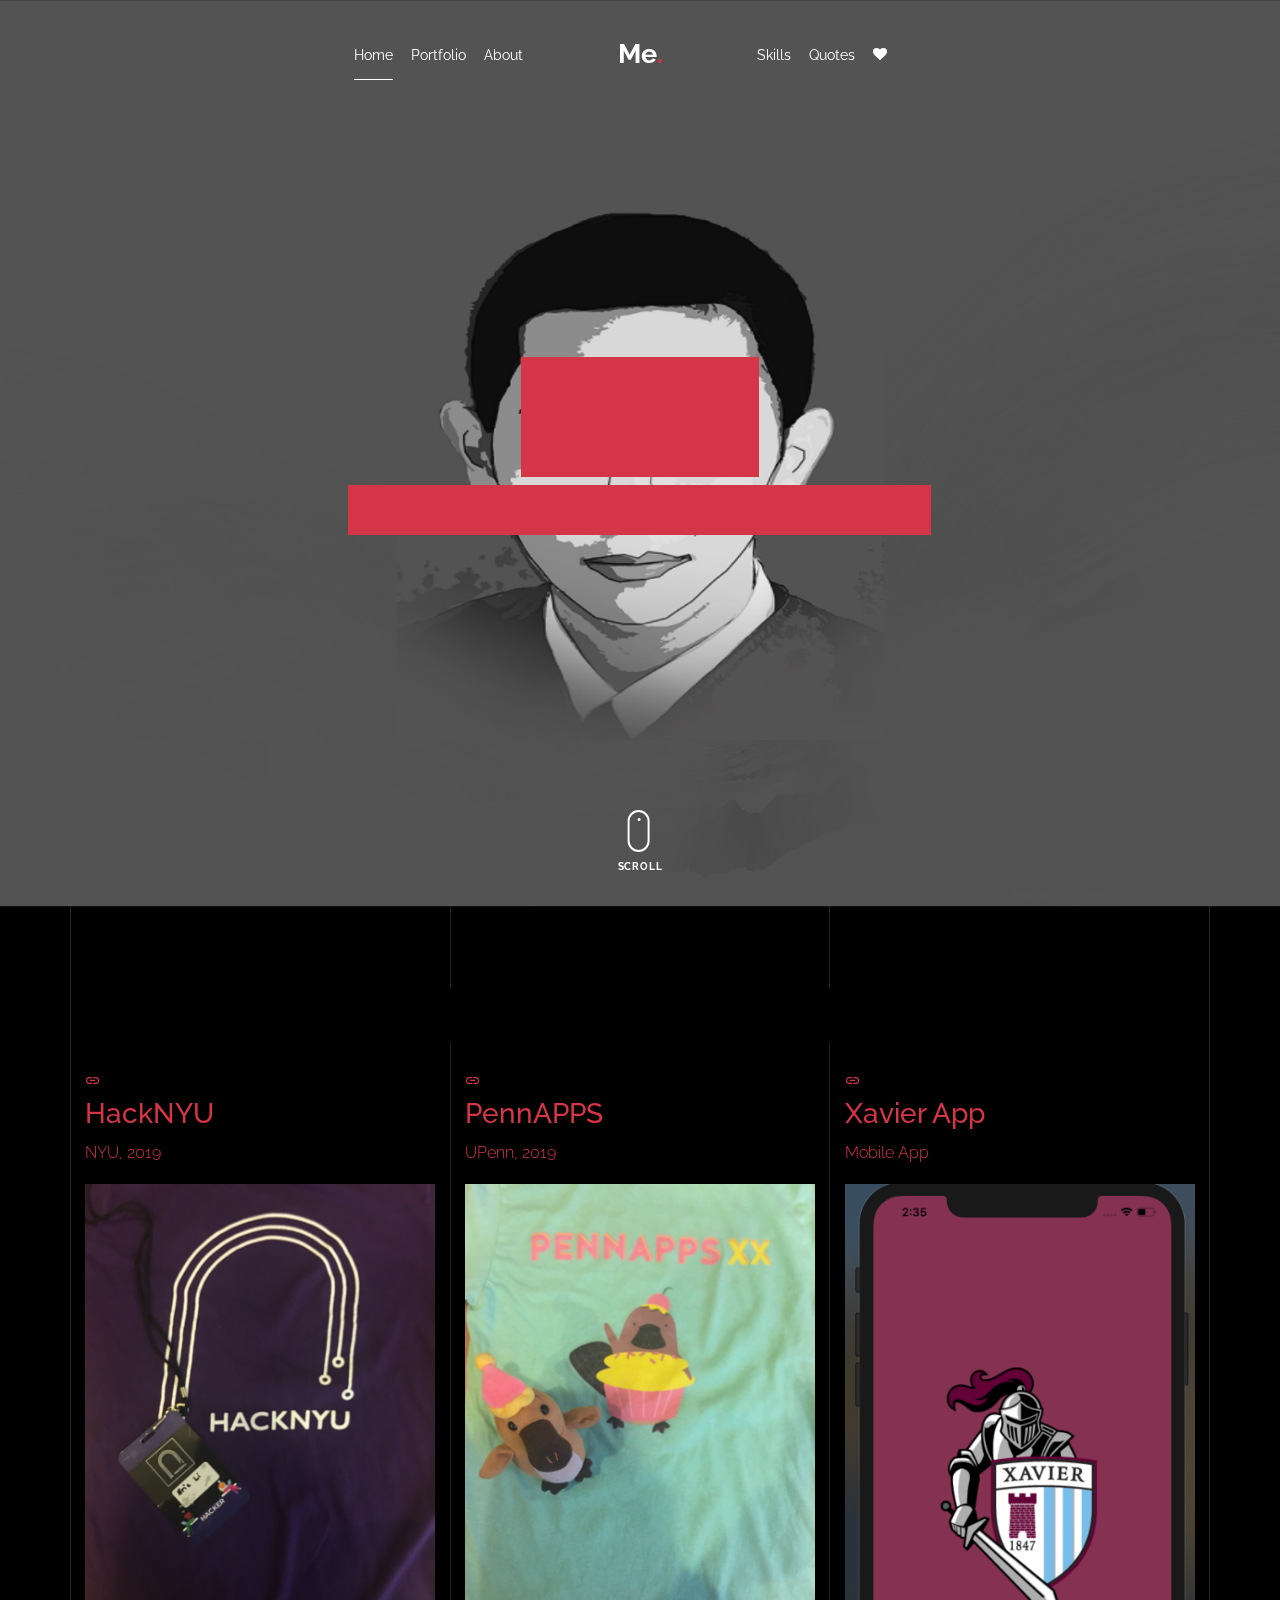
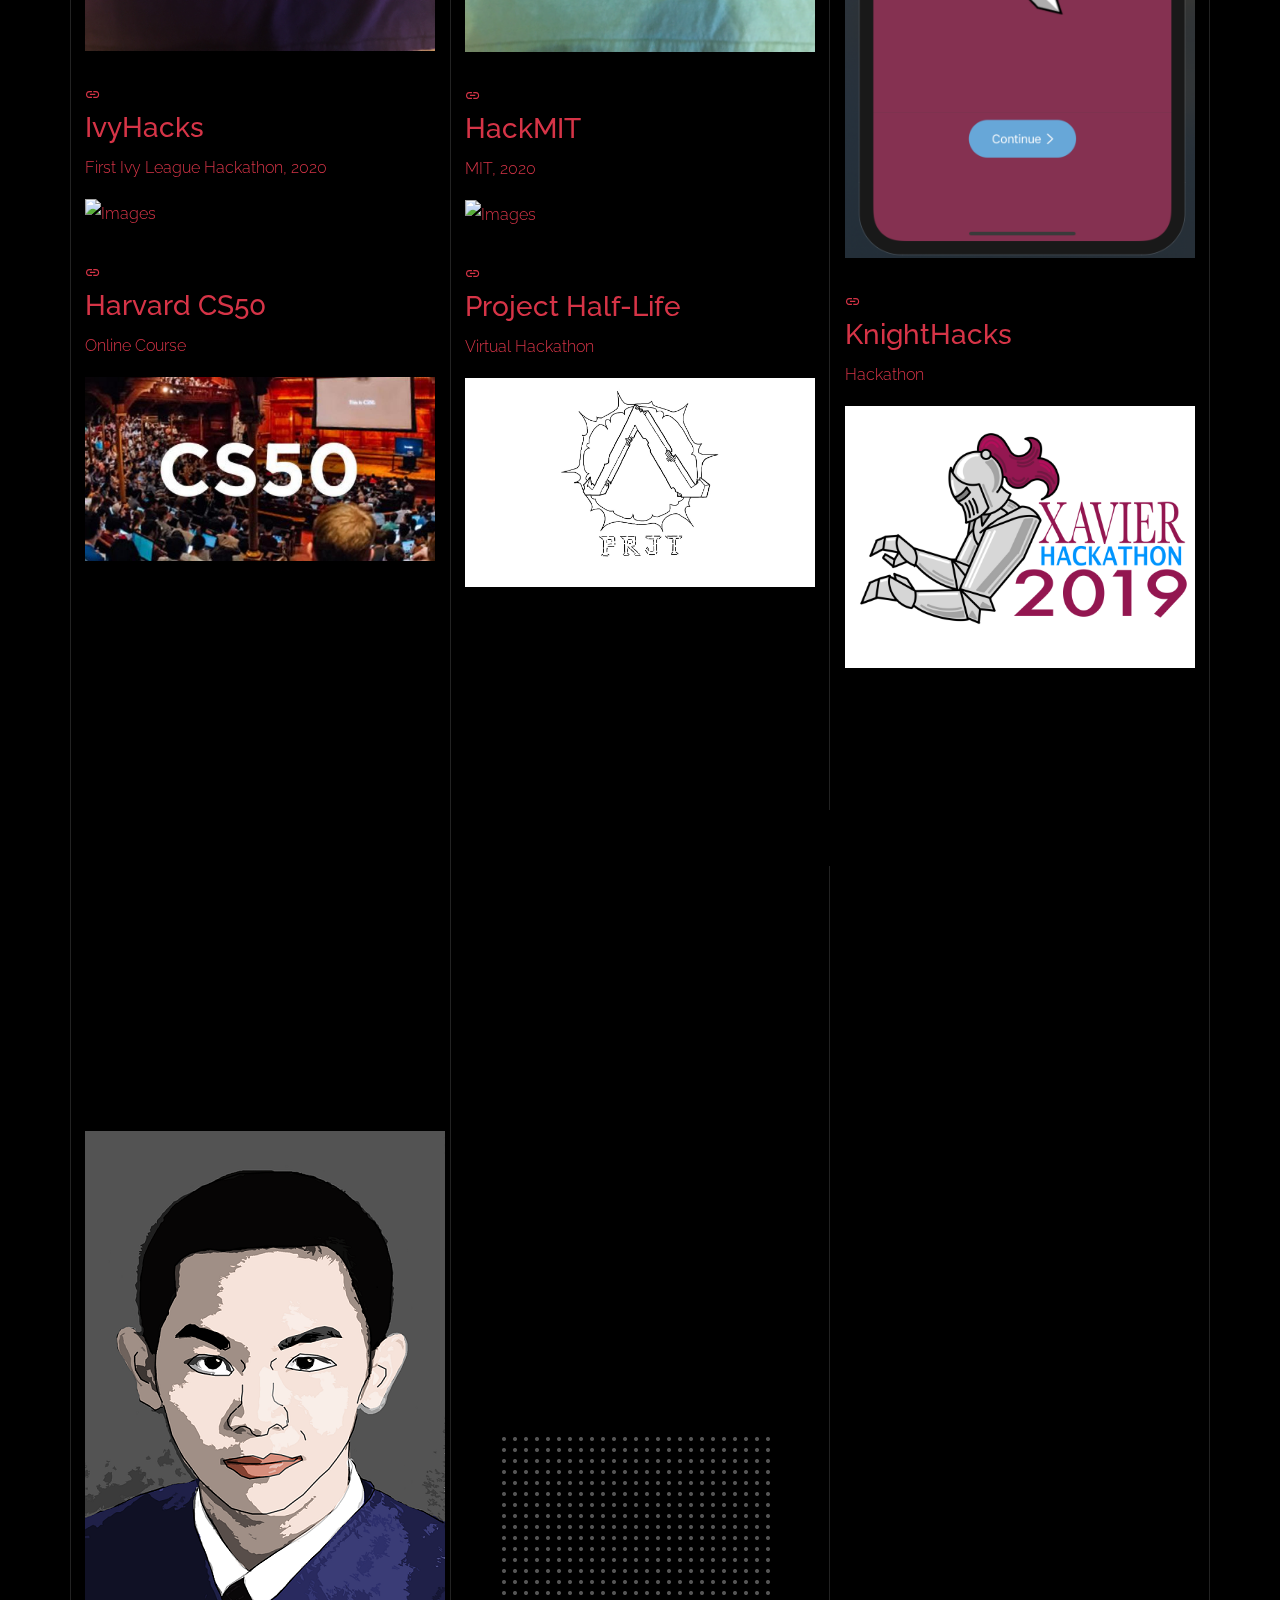
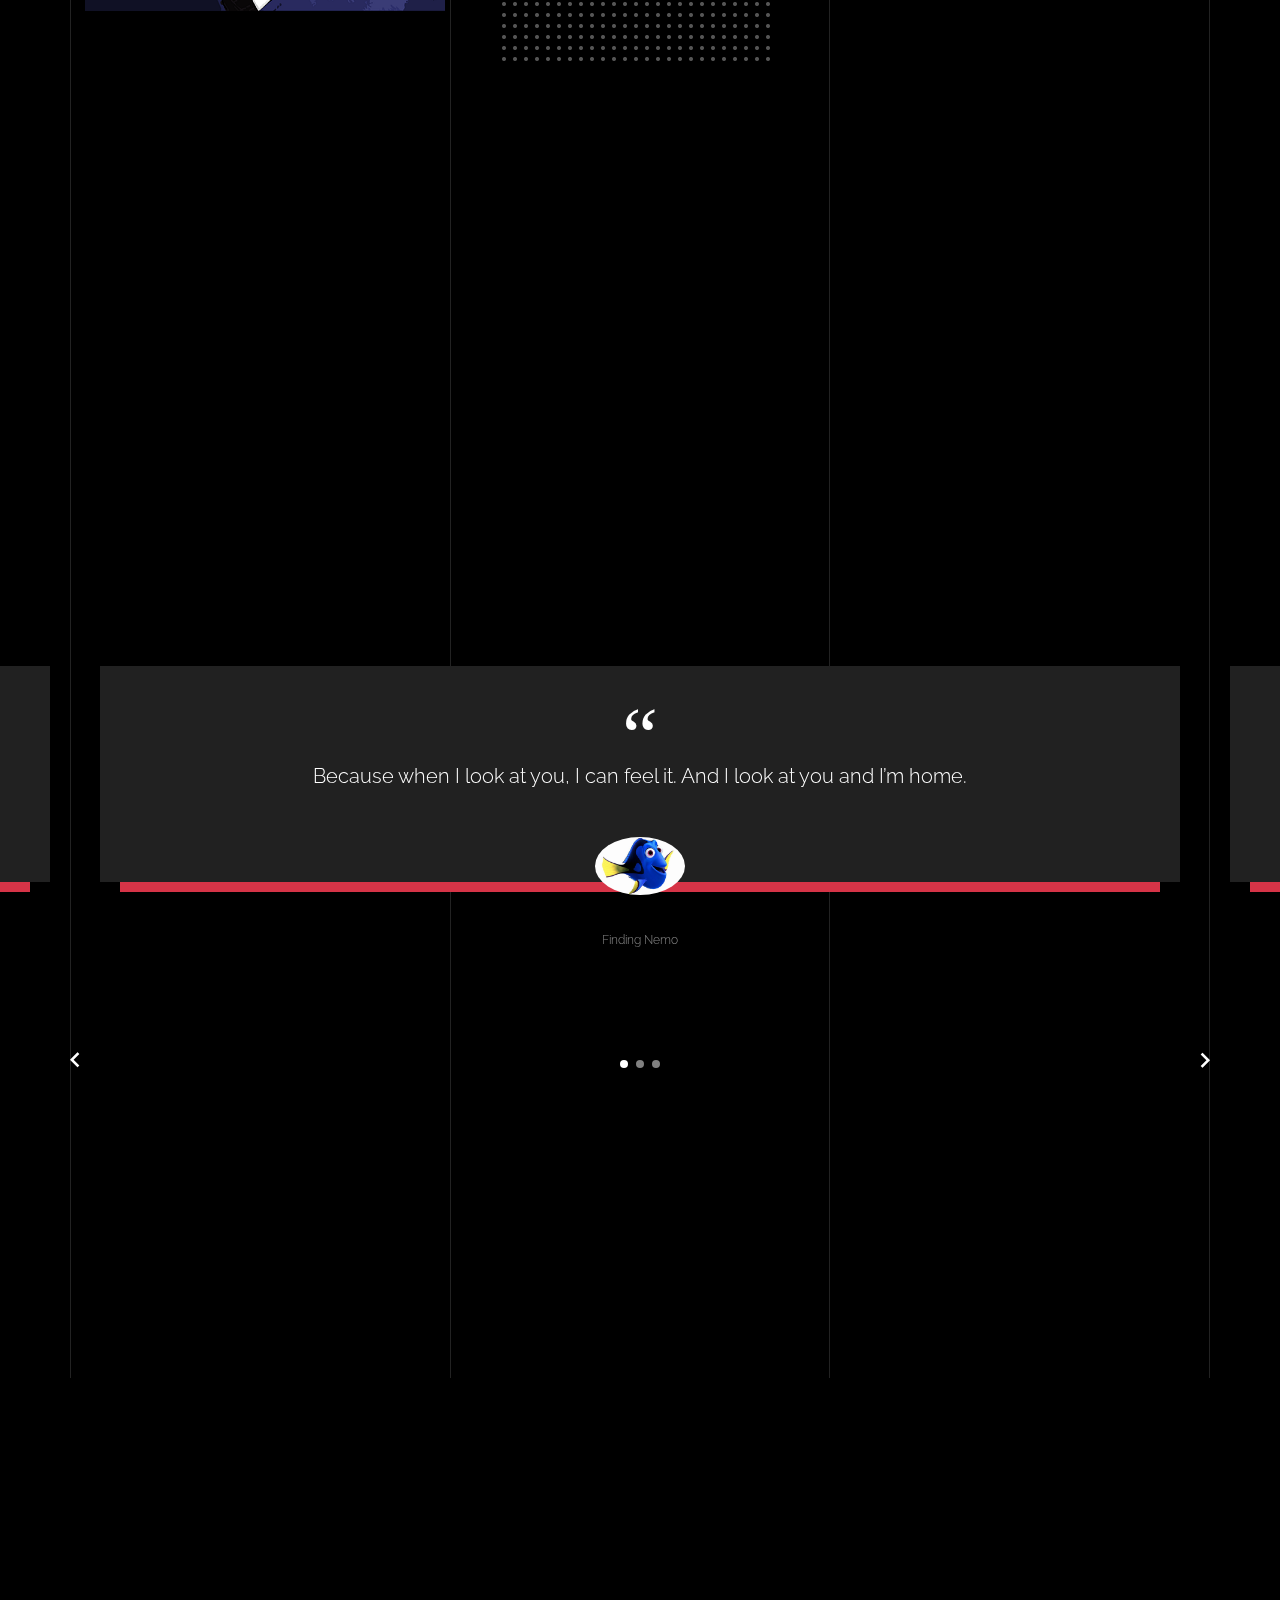
==== commit 75142588: "All Changes" ====
--- a/index.html
+++ b/index.html
@@ -14,7 +14,9 @@
     <link rel="stylesheet" href="css/vendor/animate.min.css">
     <link rel="stylesheet" href="css/vendor/aos.css">
     <link rel="stylesheet" href="css/vendor/bootstrap.min.css">
+
     <link rel="stylesheet" href="css/vendor/jquery.fancybox.min.css">
+
 
 
     <!-- Theme Style -->
@@ -57,27 +59,10 @@
               <ul class="site-nav-ul js-clone-nav text-left d-none d-lg-inline-block">
                 <li class="has-children">
                   <a href="#home-section" class="nav-link">Home</a>
-                  <ul class="dropdown">
-                    <li>
-                      <a href="index.html">Hero Image BG</a>
-                    </li>
-                    <li>
-                      <a href="index-video.html">Video BG</a>
-                    </li>
-                    <li>
-                      <a href="index-hero-slider.html">Hero Slider</a>
-                    </li>
-                    <li>
-                      <a href="index-sidebar-menu.html">Sidebar Menu</a>
-                    </li>
-                    <li>
-                      <a href="index-right-menu.html">Right Menu</a>
-                    </li>
-                  </ul>
+
                 </li>
                 <li><a href="#portfolio-section" class="nav-link">Portfolio</a></li>
                 <li><a href="#about-section" class="nav-link">About</a></li>
-                <li><a href="#services-section" class="nav-link">Services</a></li>
               </ul>
             </div>
             <div class="site-logo pos-absolute">
@@ -86,9 +71,9 @@
             <div class="col-md-5 text-right text-lg-left">
               <ul class="site-nav-ul js-clone-nav text-left d-none d-lg-inline-block">
                 <li><a href="#skills-section" class="nav-link">Skills</a></li>
-                <li><a href="#testimonial-section" class="nav-link">Testimonial</a></li>
-                <li><a href="#journal-section" class="nav-link">Journal</a></li>
-                <li><a href="#contact-section" class="nav-link">Contact</a></li>
+                <li><a href="#testimonial-section" class="nav-link">Quotes</a></li>
+                <li><a href="#contact-section" class="nav-link"><i class="icon-heart"
+                  aria-hidden="true"></i></a></li>
               </ul>
 
               <ul class="site-nav-ul-none-onepage text-right d-inline-block d-lg-none">
@@ -108,7 +93,7 @@
 
             <div class="col-md-7 mx-auto text-center">
               <h1 class="heading gsap-reveal-hero">Eric Li</h1>
-              <h2 class="subheading gsap-reveal-hero">I’m Glenn Chapman Hoyer A Product Designer Based In San Francisco</h2>
+              <h2 class="subheading gsap-reveal-hero">Currently Trying To Change The World</h2>
             </div>
 
           </div>
@@ -155,7 +140,7 @@
 
             <div id="posts" class="row gutter-isotope-item">
               <div class="item web branding col-sm-6 col-md-6 col-lg-4 isotope-mb-2">
-                <a href="portfolio-single-1.html" data-id="1">
+                <a href="HackNYU.html" data-id="1">
                     <div class="overlay">
                       <span class="wrap-icon icon-link2"></span>
                       <div class="portfolio-item-content">
@@ -163,11 +148,11 @@
                         <p>NYU, 2019</p>
                       </div>
                     </div>
-                    <img src="images/work_1_md.jpg" class="lazyload  img-fluid" alt="Images" />
+                    <img src="images/hackNYUFrontCover.jpg" class="lazyload  img-fluid" alt="Images" />
                   </a>
               </div>
               <div class="item branding packaging illustration col-sm-6 col-md-6 col-lg-4 isotope-mb-2 ">
-                <a href="portfolio-single-3.html" data-id="3">
+                <a href="PennAPPS.html" data-id="3">
                     <div class="overlay">
                       <span class="wrap-icon icon-link2"></span>
                       <div class="portfolio-item-content">
@@ -175,12 +160,37 @@
                         <p>UPenn, 2019</p>
                       </div>
                     </div>
-                    <img src="images/work_2_md.jpg" class="lazyload  img-fluid" alt="Images" />
-                  </a>
-              </div>
-
+                    <img src="images/PennAppsFrontCover.jpg" class="lazyload  img-fluid" alt="Images" />
+                  </a>
+              </div>
               <div class="item branding packaging col-sm-6 col-md-6 col-lg-4 isotope-mb-2">
-                <a href="portfolio-single-4.html" data-id="4">
+                <a href="XavierAPP.html" data-id="4">
+                    <div class="overlay">
+                      <span class="wrap-icon icon-link2"></span>
+                      <div class="portfolio-item-content">
+                        <h3>Xavier App</h3>
+                        <p>Mobile App</p>
+                      </div>
+                    </div>
+                    <img src="images/XavierAppFrontCover.png" class="lazyload  img-fluid" alt="Images" />
+                  </a>
+              </div>
+
+              <div class="item web branding col-sm-6 col-md-6 col-lg-4 isotope-mb-2">
+                <a href="IvyHacks.html" data-id="2">
+                    <div class="overlay">
+                      <span class="wrap-icon icon-link2"></span>
+                      <div class="portfolio-item-content">
+                        <h3>IvyHacks</h3>
+                        <p>First Ivy League Hackathon, 2020</p>
+                      </div>
+                    </div>
+                    <img src="images/ivyHacksFrontCover.png" class="lazyload  img-fluid" alt="Images" />
+                  </a>
+              </div>
+
+              <div class="item branding packaging col-sm-6 col-md-6 col-lg-4 isotope-mb-2">
+                <a href="HackMIT.html" data-id="4">
                     <div class="overlay">
                       <span class="wrap-icon icon-link2"></span>
                       <div class="portfolio-item-content">
@@ -188,12 +198,25 @@
                         <p>MIT, 2020</p>
                       </div>
                     </div>
-                    <img src="images/work_3_md.jpg" class="lazyload  img-fluid" alt="Images" />
+                    <img src="images/hackMITFrontCover.png" class="lazyload  img-fluid" alt="Images" />
                   </a>
               </div>
 
               <div class="item branding packaging col-sm-6 col-md-6 col-lg-4 isotope-mb-2">
-                <a href="portfolio-single-4.html" data-id="4">
+                <a href="HarvardCS50.html" data-id="4">
+                    <div class="overlay">
+                      <span class="wrap-icon icon-link2"></span>
+                      <div class="portfolio-item-content">
+                        <h3>Harvard CS50</h3>
+                        <p>Online Course</p>
+                      </div>
+                    </div>
+                    <img src="images/CS50FrontCover.jpg" class="lazyload  img-fluid" alt="Images" />
+                  </a>
+              </div>
+
+              <div class="item branding packaging col-sm-6 col-md-6 col-lg-4 isotope-mb-2">
+                <a href="ProjectHalfLife.html" data-id="4">
                     <div class="overlay">
                       <span class="wrap-icon icon-link2"></span>
                       <div class="portfolio-item-content">
@@ -201,12 +224,12 @@
                         <p>Virtual Hackathon</p>
                       </div>
                     </div>
-                    <img src="images/work_3_md.jpg" class="lazyload  img-fluid" alt="Images" />
+                    <img src="images/projectHalfLifeFrontCover.jpg" class="lazyload  img-fluid" alt="Images" />
                   </a>
               </div>
 
               <div class="item branding packaging col-sm-6 col-md-6 col-lg-4 isotope-mb-2">
-                <a href="portfolio-single-4.html" data-id="4">
+                <a href="KnightHacks.html" data-id="4">
                     <div class="overlay">
                       <span class="wrap-icon icon-link2"></span>
                       <div class="portfolio-item-content">
@@ -214,50 +237,13 @@
                         <p>Hackathon</p>
                       </div>
                     </div>
-                    <img src="images/work_3_md.jpg" class="lazyload  img-fluid" alt="Images" />
-                  </a>
-              </div>
-
-              <div class="item web branding col-sm-6 col-md-6 col-lg-4 isotope-mb-2">
-                <a href="portfolio-single-2.html" data-id="2">
-                    <div class="overlay">
-                      <span class="wrap-icon icon-link2"></span>
-                      <div class="portfolio-item-content">
-                        <h3>IvyHacks</h3>
-                        <p>6 Ivy League Schools, 2020</p>
-                      </div>
-                    </div>
-                    <img src="images/work_6_md.jpg" class="lazyload  img-fluid" alt="Images" />
-                  </a>
-              </div>
-
-              <div class="item branding packaging col-sm-6 col-md-6 col-lg-4 isotope-mb-2">
-                <a href="portfolio-single-4.html" data-id="4">
-                    <div class="overlay">
-                      <span class="wrap-icon icon-link2"></span>
-                      <div class="portfolio-item-content">
-                        <h3>Xavier App</h3>
-                        <p>Mobile App</p>
-                      </div>
-                    </div>
-                    <img src="images/work_3_md.jpg" class="lazyload  img-fluid" alt="Images" />
-                  </a>
-              </div>
-
-              <div class="item branding packaging col-sm-6 col-md-6 col-lg-4 isotope-mb-2">
-                <a href="portfolio-single-4.html" data-id="4">
-                    <div class="overlay">
-                      <span class="wrap-icon icon-link2"></span>
-                      <div class="portfolio-item-content">
-                        <h3>Harvard CS50</h3>
-                        <p>Online Course</p>
-                      </div>
-                    </div>
-                    <img src="images/work_3_md.jpg" class="lazyload  img-fluid" alt="Images" />
-                  </a>
-              </div>
-
-              <div class="item web branding col-sm-6 col-md-6 col-lg-4 isotope-mb-2">
+                    <img src="images/knightHacksFrontCover.jpeg" class="lazyload  img-fluid" alt="Images" />
+                  </a>
+              </div>
+
+
+
+              <!-- <div class="item web branding col-sm-6 col-md-6 col-lg-4 isotope-mb-2">
                 <a href="https://www.youtube.com/watch?v=mwtbEGNABWU" class="portfolio-item isotope-item gsap-reveal-img" data-fancybox="gallery" data-caption="Showreel 2019">
                     <div class="overlay">
                       <span class="wrap-icon icon-play_circle_filled"></span>
@@ -268,7 +254,7 @@
                     </div>
                     <img src="images/work_8_md.jpg" class="lazyload  img-fluid" alt="Images" />
                   </a>
-              </div>
+              </div> -->
 
 
             </div>
@@ -284,16 +270,19 @@
         <div class="container">
           <div class="owl-carousel logo-slider">
             <div class="logo-v1 gsap-reveal">
-              <img src="images/logo-google.png" alt="Image" class="img-fluid">
+              <h1>PoP</h1>
             </div>
             <div class="logo-v1 gsap-reveal">
-              <img src="images/logo-puma.png" alt="Image" class="img-fluid">
+              <h1>Tarts</h1>
             </div>
             <div class="logo-v1 gsap-reveal">
-              <img src="images/logo-paypal.png" alt="Image" class="img-fluid">
+              <h1>Sweet</h1>
             </div>
             <div class="logo-v1 gsap-reveal">
-              <img src="images/logo-adobe.png" alt="Image" class="img-fluid">
+              <h1>Toasted</h1>
+            </div>
+            <div class="logo-v1 gsap-reveal">
+              <h1>Delicious</h1>
             </div>
           </div>
         </div>
@@ -318,88 +307,21 @@
               </figure>
             </div>
             <div class="col-lg-4 pr-lg-5">
-              <h3 class="mb-4 heading-h3"><span class="gsap-reveal">We can make it together</span></h3>
-              <p class="lead gsap-reveal">Far far away, behind the word mountains, far from the countries Vokalia and Consonantia, there <a href="#">live the blind</a> texts. </p>
-              <p class="mb-4 gsap-reveal">A small river named Duden flows by their place and supplies it with the necessary regelialia. It is a paradisematic country, in which roasted parts of sentences fly into your mouth.</p>
-              <p class="gsap-reveal"><a href="#" class="btn btn-outline-pill btn-custom-light">Download my CV</a></p>
-            </div>
-          </div>
-        </div>
-      </div>
-
-      <div class="unslate_co--section" id="services-section">
-        <div class="container">
-
+              <h3 class="mb-4 heading-h3"><span class="gsap-reveal">Let's make it together!</span></h3>
+              <p class="lead gsap-reveal">I'm a student from New York City and passionate in making ANYTHING! <a href="#">Let's Collaborate!</a></p>
+              <p class="mb-4 gsap-reveal">All the projects I have worked on were too simply solve an apparent problem I was witnessing or to simply quench my curiosity.</p>
+              <!-- <p class="gsap-reveal"><a href="#" class="btn btn-outline-pill btn-custom-light">Download my CV</a></p> -->
+            </div>
+          </div>
+        </div>
+      </div>
+
+
+
+      <div class="unslate_co--section section-counter" id="skills-section">
+        <div class="container">
           <div class="section-heading-wrap text-center mb-5">
-            <h2 class="heading-h2 text-center divider"><span class="gsap-reveal">My Services</span></h2>
-            <span class="gsap-reveal"><img src="images/divider.png" alt="divider" width="76"></span>
-          </div>
-
-          <div class="row gutter-v3">
-            <div class="col-md-6 col-lg-4 mb-4">
-              <div class="feature-v1" data-aos="fade-up" data-aos-delay="0">
-                <div class="wrap-icon mb-3">
-                  <img src="images/svg/001-options.svg" alt="Image" width="45">
-                </div>
-                <h3>Digital <br> Strategy</h3>
-                <p>A small river named Duden flows by their place and supplies it with the necessary regelialia. </p>
-              </div>
-            </div>
-            <div class="col-md-6 col-lg-4 mb-4">
-              <div class="feature-v1" data-aos="fade-up" data-aos-delay="100">
-                <div class="wrap-icon mb-3">
-                  <img src="images/svg/002-chat.svg" alt="Icon" width="45">
-                </div>
-                <h3>Web <br> Design</h3>
-                <p>A small river named Duden flows by their place and supplies it with the necessary regelialia. </p>
-              </div>
-            </div>
-            <div class="col-md-6 col-lg-4 mb-4">
-              <div class="feature-v1" data-aos="fade-up" data-aos-delay="200">
-                <div class="wrap-icon mb-3">
-                  <img src="images/svg/003-contact-book.svg" alt="Image" class="img-fluid" width="45">
-                </div>
-                <h3>User <br> Experience</h3>
-                <p>A small river named Duden flows by their place and supplies it with the necessary regelialia. </p>
-              </div>
-            </div>
-
-            <div class="col-md-6 col-lg-4 mb-4">
-              <div class="feature-v1" data-aos="fade-up" data-aos-delay="0">
-                <div class="wrap-icon mb-3">
-                  <img src="images/svg/004-percentage.svg" alt="Image" width="45">
-                </div>
-                <h3>Web <br> Development</h3>
-                <p>A small river named Duden flows by their place and supplies it with the necessary regelialia. </p>
-              </div>
-            </div>
-            <div class="col-md-6 col-lg-4 mb-4">
-              <div class="feature-v1" data-aos="fade-up" data-aos-delay="100">
-                <div class="wrap-icon mb-3">
-                  <img src="images/svg/006-goal.svg" alt="Image" width="45">
-                </div>
-                <h3>WordPress <br> Solutions</h3>
-                <p>A small river named Duden flows by their place and supplies it with the necessary regelialia. </p>
-              </div>
-            </div>
-            <div class="col-md-6 col-lg-4 mb-4">
-              <div class="feature-v1" data-aos="fade-up" data-aos-delay="200">
-                <div class="wrap-icon mb-3">
-                  <img src="images/svg/005-line-chart.svg" alt="Image" width="45">
-                </div>
-                <h3>Mobile <br> Applications</h3>
-                <p>A small river named Duden flows by their place and supplies it with the necessary regelialia. </p>
-              </div>
-            </div>
-
-          </div>
-        </div>
-      </div>
-
-      <div class="unslate_co--section section-counter" id="skills-section">
-        <div class="container">
-          <div class="section-heading-wrap text-center mb-5">
-            <h2 class="heading-h2 text-center divider"><span class="gsap-reveal">My Skills</span></h2>
+            <h2 class="heading-h2 text-center divider"><span class="gsap-reveal">Skills</span></h2>
             <span class="gsap-reveal"><img src="images/divider.png" alt="divider" width="76"></span>
           </div>
 
@@ -408,37 +330,37 @@
             <div class="col-6 col-sm-6 mb-5 mb-lg-0 col-md-6 col-lg-3" data-aos="fade-up" data-aos-delay="0">
               <div class="counter-v1 text-center">
                 <span class="number-wrap">
-                  <span class="number number-counter" data-number="90">0</span>
+                  <span class="number number-counter" data-number="5">0</span>
                   <span class="append-text">%</span>
                 </span>
-                <span class="counter-label">WordPress</span>
+                <span class="counter-label">Living</span>
               </div>
             </div>
             <div class="col-6 col-sm-6 mb-5 mb-lg-0 col-md-6 col-lg-3" data-aos="fade-up" data-aos-delay="100">
               <div class="counter-v1 text-center">
                 <span class="number-wrap">
-                  <span class="number number-counter" data-number="99">0</span>
+                  <span class="number number-counter" data-number="10">0</span>
                   <span class="append-text">%</span>
                 </span>
-                <span class="counter-label">HTML/CSS</span>
+                <span class="counter-label">Breathing</span>
               </div>
             </div>
             <div class="col-6 col-sm-6 mb-5 mb-lg-0 col-md-6 col-lg-3" data-aos="fade-up" data-aos-delay="200">
               <div class="counter-v1 text-center">
                 <span class="number-wrap">
-                  <span class="number number-counter" data-number="95">0</span>
+                  <span class="number number-counter" data-number="25">0</span>
                   <span class="append-text">%</span>
                 </span>
-                <span class="counter-label">jQuery</span>
+                <span class="counter-label">Sleeping</span>
               </div>
             </div>
             <div class="col-6 col-sm-6 mb-5 mb-lg-0 col-md-6 col-lg-3" data-aos="fade-up" data-aos-delay="300">
               <div class="counter-v1 text-center">
                 <span class="number-wrap">
-                  <span class="number number-counter" data-number="100">0</span>
+                  <span class="number number-counter" data-number="60">0</span>
                   <span class="append-text">%</span>
                 </span>
-                <span class="counter-label">Design</span>
+                <span class="counter-label">Eating</span>
               </div>
             </div>
           </div>
@@ -449,7 +371,7 @@
       <div class="unslate_co--section" id="testimonial-section">
         <div class="container">
           <div class="section-heading-wrap text-center mb-5">
-            <h2 class="heading-h2 text-center divider"><span class="gsap-reveal">My Happy Clients</span></h2>
+            <h2 class="heading-h2 text-center divider"><span class="gsap-reveal">Favorite Quotes</span></h2>
             <span class="gsap-reveal"><img src="images/divider.png" alt="divider" width="76"></span>
           </div>
         </div>
@@ -460,14 +382,14 @@
               <div class="testimonial-inner-bg">
                 <span class="quote">&ldquo;</span>
                 <blockquote>
-                  Far far away, behind the word mountains, far from the countries Vokalia and Consonantia, there live the blind texts. Separated they live in Bookmarksgrove right at the coast of the Semantics, a large language ocean. A small river named Duden flows by their place and supplies it with the necessary regelialia. It is a paradisematic country, in which roasted parts of sentences fly into your mouth.
+                  Because when I look at you, I can feel it. And I look at you and I’m home.
                 </blockquote>
               </div>
 
               <div class="testimonial-author-info">
-                <img src="images/person_man_1.jpg" alt="Image">
-                <h3>Eric Ingram</h3>
-                <span class="d-block position">Product Designer @facebook</span>
+                <img src="images/Dory.jpg" alt="Image">
+                <!-- <h3>Dory</h3> -->
+                <span class="d-block position">Finding Nemo</span>
               </div>
 
             </div>
@@ -477,14 +399,14 @@
               <div class="testimonial-inner-bg">
                 <span class="quote">&ldquo;</span>
                 <blockquote>
-                  Far far away, behind the word mountains, far from the countries Vokalia and Consonantia, there live the blind texts. Separated they live in Bookmarksgrove right at the coast of the Semantics, a large language ocean. A small river named Duden flows by their place and supplies it with the necessary regelialia. It is a paradisematic country, in which roasted parts of sentences fly into your mouth.
+                  You've got a friend in me.
                 </blockquote>
               </div>
 
               <div class="testimonial-author-info">
-                <img src="images/person_man_2.jpg" alt="Image">
-                <h3>Ryan Mullins</h3>
-                <span class="d-block position">Product Designer @Shopify</span>
+                <img src="images/woody.jpg" alt="Image">
+                <!-- <h3>Ryan Mullins</h3> -->
+                <span class="d-block position">Toy Story</span>
               </div>
 
             </div>
@@ -494,103 +416,24 @@
               <div class="testimonial-inner-bg">
                 <span class="quote">&ldquo;</span>
                 <blockquote>
-                  Far far away, behind the word mountains, far from the countries Vokalia and Consonantia, there live the blind texts. Separated they live in Bookmarksgrove right at the coast of the Semantics, a large language ocean. A small river named Duden flows by their place and supplies it with the necessary regelialia. It is a paradisematic country, in which roasted parts of sentences fly into your mouth.
+                  The past can hurt. But the way I see it, you can either run from it, or learn from it.
                 </blockquote>
               </div>
 
               <div class="testimonial-author-info">
-                <img src="images/person_woman_1.jpg" alt="Image">
-                <h3>Erica Miller</h3>
-                <span class="d-block position">Product Designer @Twitter</span>
-              </div>
-
-            </div>
-          </div>
-        </div>
-
-      </div>
-      <!-- END testimonial -->
-
-      <div class="unslate_co--section" id="journal-section">
-        <div class="container">
-          <div class="section-heading-wrap text-center mb-5">
-            <h2 class="heading-h2 text-center divider"><span class="gsap-reveal">My Journal</span></h2>
-            <span class="gsap-reveal"><img src="images/divider.png" alt="divider" width="76"></span>
-          </div>
-
-
-          <div class="row gutter-v4 align-items-stretch">
-            <div class="col-sm-6 col-md-6 col-lg-8 blog-post-entry" data-aos="fade-up" data-aos-delay="0">
-
-              <a href="blog-single.html" class="grid-item blog-item w-100 h-100">
-                <div class="overlay">
-                  <div class="portfolio-item-content">
-                    <h3>A Mounteering Guide For Beginners</h3>
-                    <p class="post-meta">By Joefrey <span class="small">&bullet;</span> 5 mins read</p>
-                  </div>
-                </div>
-                <img src="images/post_1.jpg" class="lazyload" alt="Image" />
-              </a>
-
-
-            </div>
-            <div class="col-sm-6 col-md-6 col-lg-4 blog-post-entry" data-aos="fade-up" data-aos-delay="100">
-              <a href="blog-single.html" class="grid-item blog-item w-100 h-100">
-                <div class="overlay">
-                  <div class="portfolio-item-content">
-                    <h3>A Mounteering Guide For Beginners</h3>
-                    <p class="post-meta">By Joefrey <span class="small">&bullet;</span> 5 mins read</p>
-                  </div>
-                </div>
-                <img src="images/post_2.jpg" class="lazyload" alt="Image" />
-              </a>
-            </div>
-
-
-            <div class="col-sm-6 col-md-6 col-lg-4 blog-post-entry" data-aos="fade-up" data-aos-delay="0">
-
-              <a href="blog-single.html" class="grid-item blog-item w-100 h-100">
-                <div class="overlay">
-                  <div class="portfolio-item-content">
-                    <h3>A Mounteering Guide For Beginners</h3>
-                    <p class="post-meta">By Joefrey <span class="small">&bullet;</span> 5 mins read</p>
-                  </div>
-                </div>
-                <img src="images/post_3.jpg" class="lazyload" alt="Image" />
-              </a>
-
-
-            </div>
-            <div class="col-sm-6 col-md-6 col-lg-4 blog-post-entry" data-aos="fade-up" data-aos-delay="100">
-              <a href="blog-single.html" class="grid-item blog-item w-100 h-100">
-                <div class="overlay">
-                  <div class="portfolio-item-content">
-                    <h3>A Mounteering Guide For Beginners</h3>
-                    <p class="post-meta">By Joefrey <span class="small">&bullet;</span> 5 mins read</p>
-                  </div>
-                </div>
-                <img src="images/post_4.jpg" class="lazyload" alt="Image" />
-              </a>
-            </div>
-
-            <div class="col-sm-6 col-md-6 col-lg-4 blog-post-entry" data-aos="fade-up" data-aos-delay="200">
-              <a href="blog-single.html" class="grid-item blog-item w-100 h-100">
-                <div class="overlay">
-                  <div class="portfolio-item-content">
-                    <h3>A Mounteering Guide For Beginners</h3>
-                    <p class="post-meta">By Joefrey <span class="small">&bullet;</span> 5 mins read</p>
-                  </div>
-                </div>
-                <img src="images/post_5.jpg" class="lazyload" alt="Image" />
-              </a>
-            </div>
-
-
-          </div>
-
-        </div>
-      </div>
-      <!-- END blog posts -->
+                <img src="images/rafiki.jpg" alt="Image">
+                <!-- <h3>Erica Miller</h3> -->
+                <span class="d-block position">The Lion King</span>
+              </div>
+
+            </div>
+          </div>
+        </div>
+
+      </div>
+      <!-- END Quotes -->
+
+
 
 
       <div class="unslate_co--section" id="contact-section">
@@ -640,7 +483,7 @@
                 <h1> I <i class="icon-heart"
                   aria-hidden="true"></i> Stanford</h1>
 
-          
+
 
             </div>
           </div>
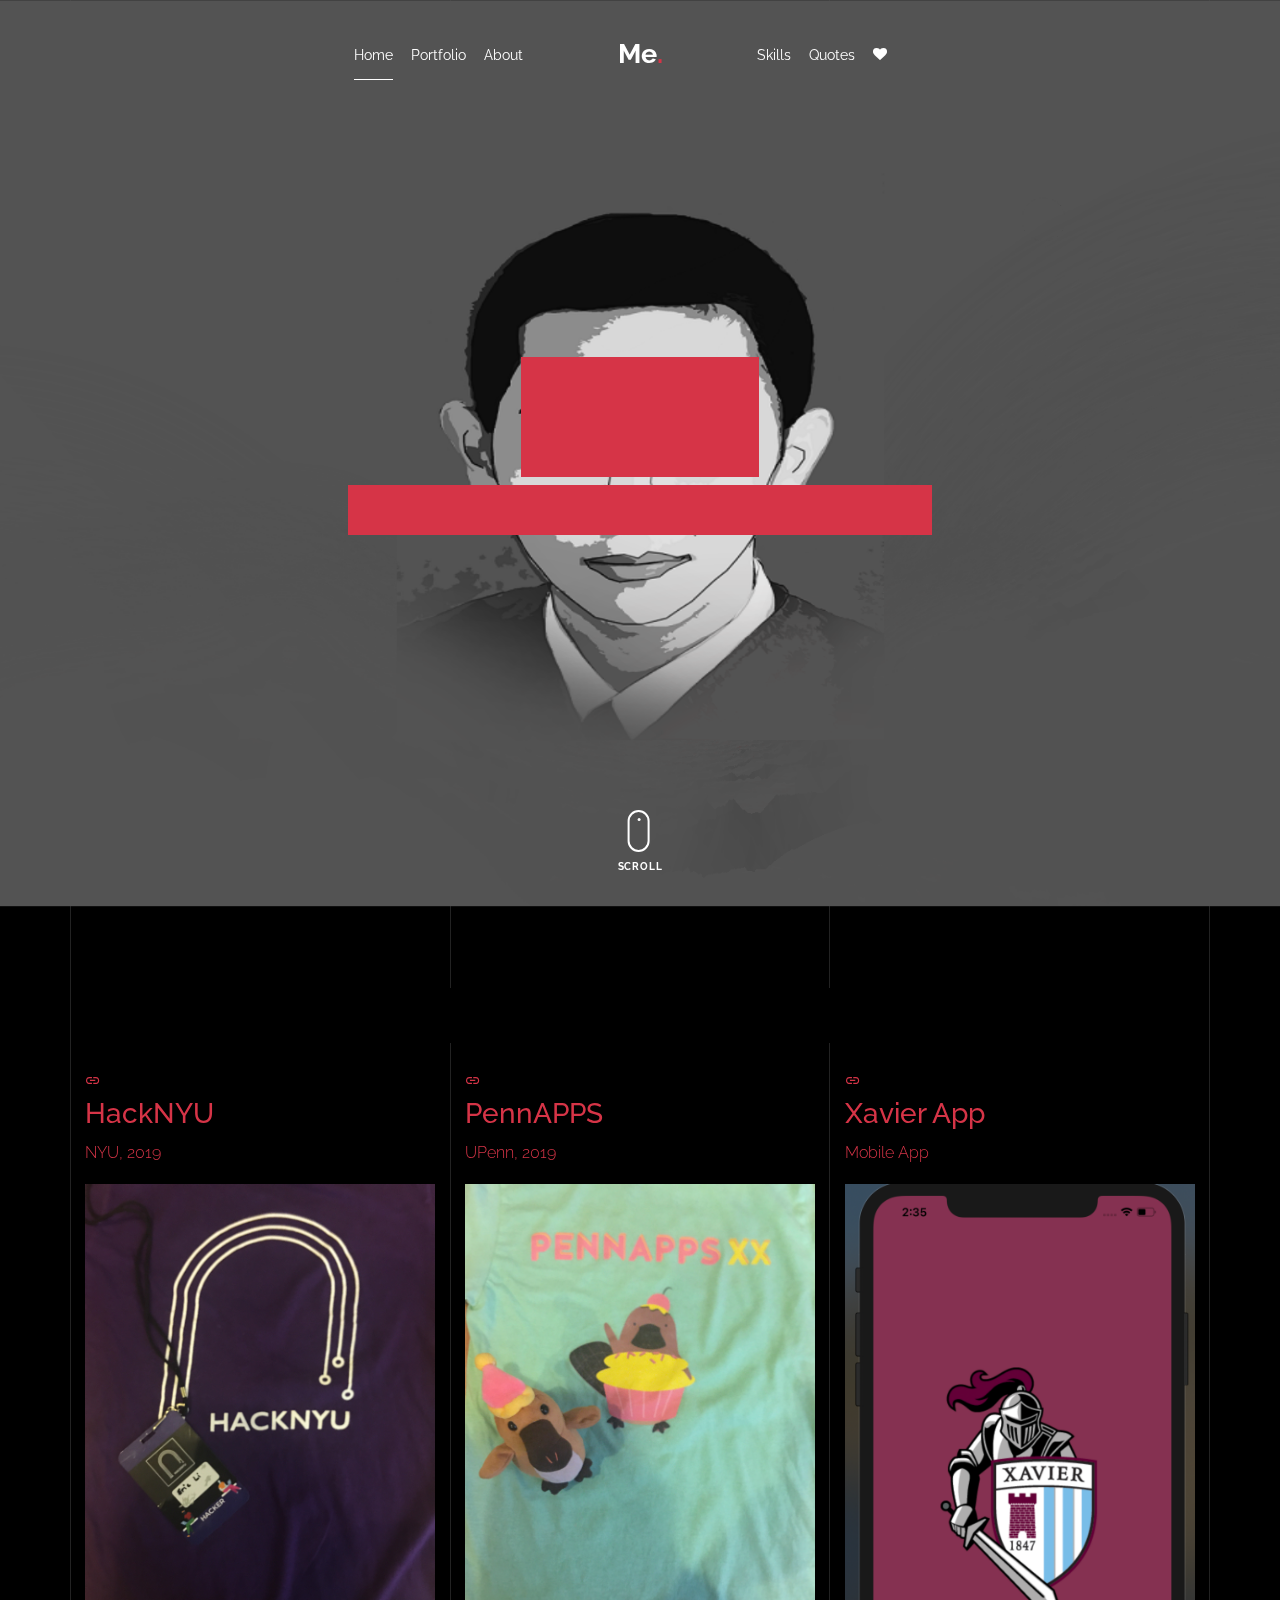
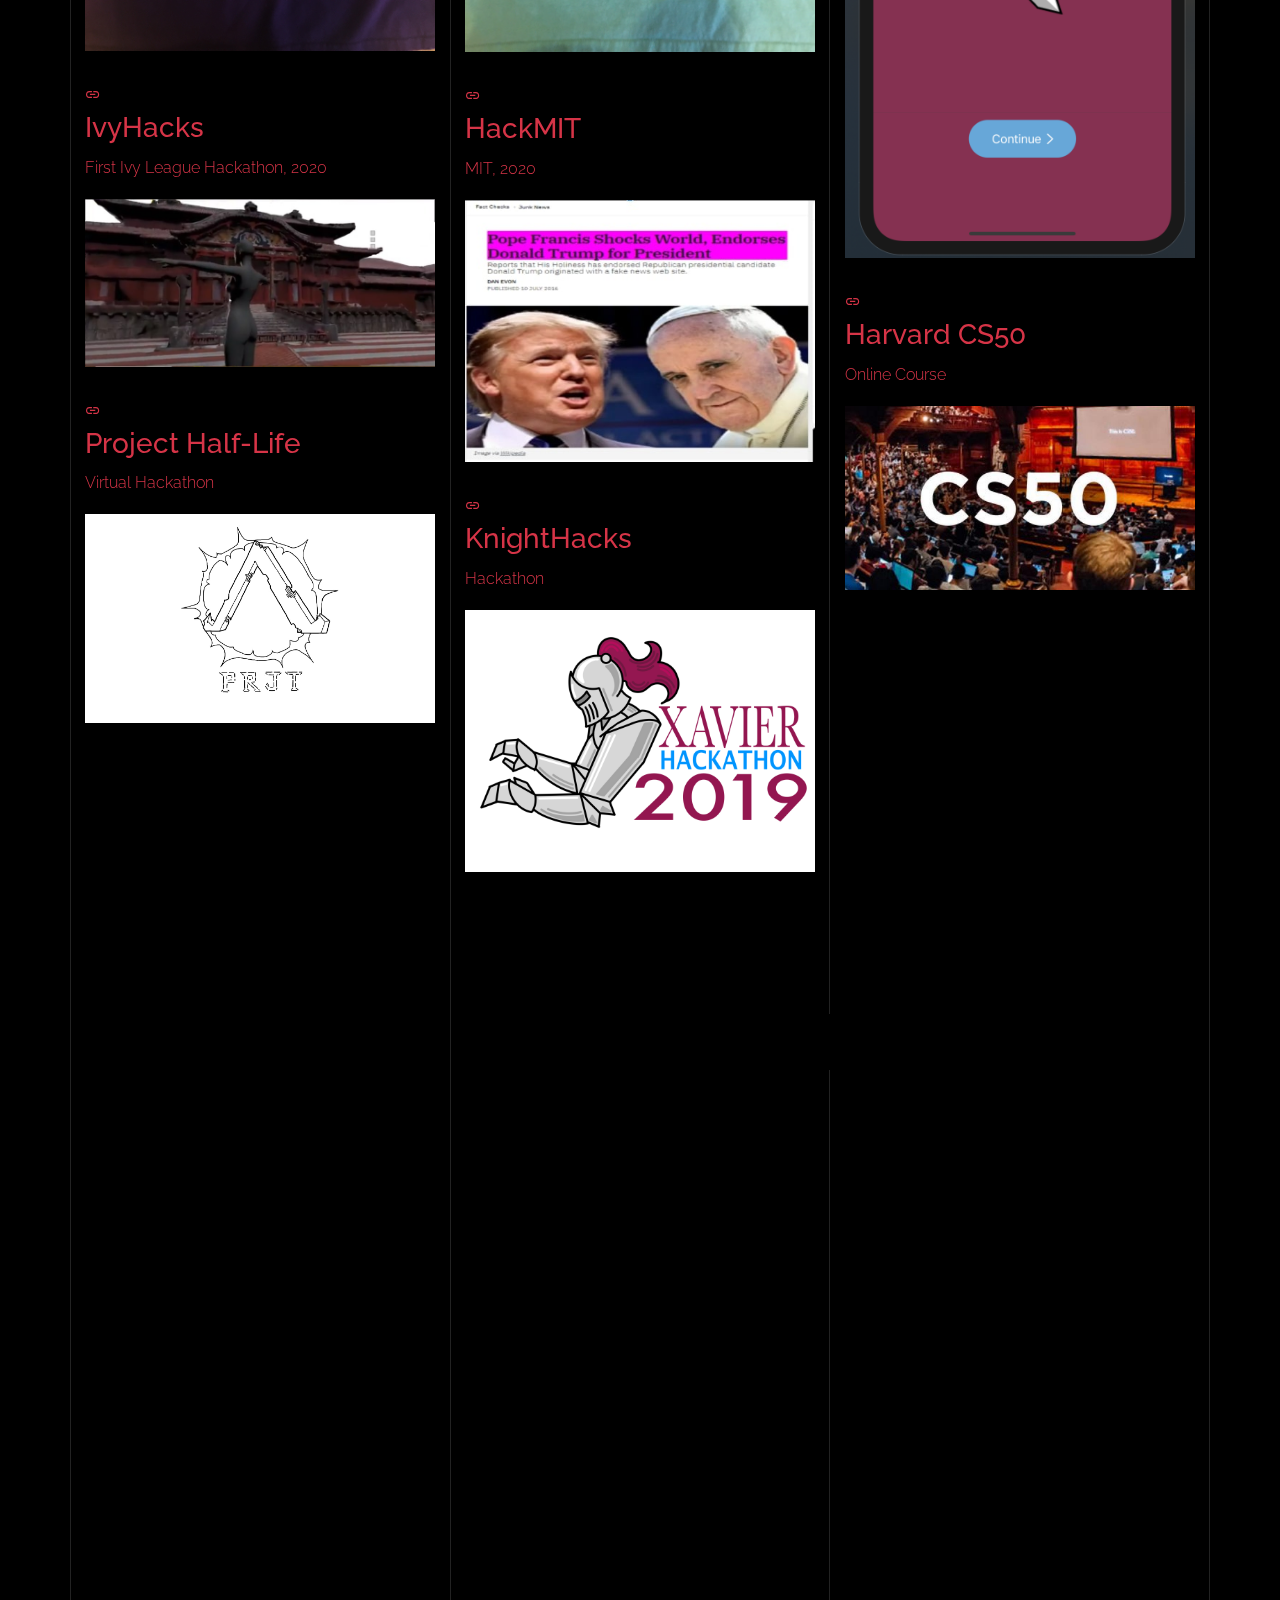
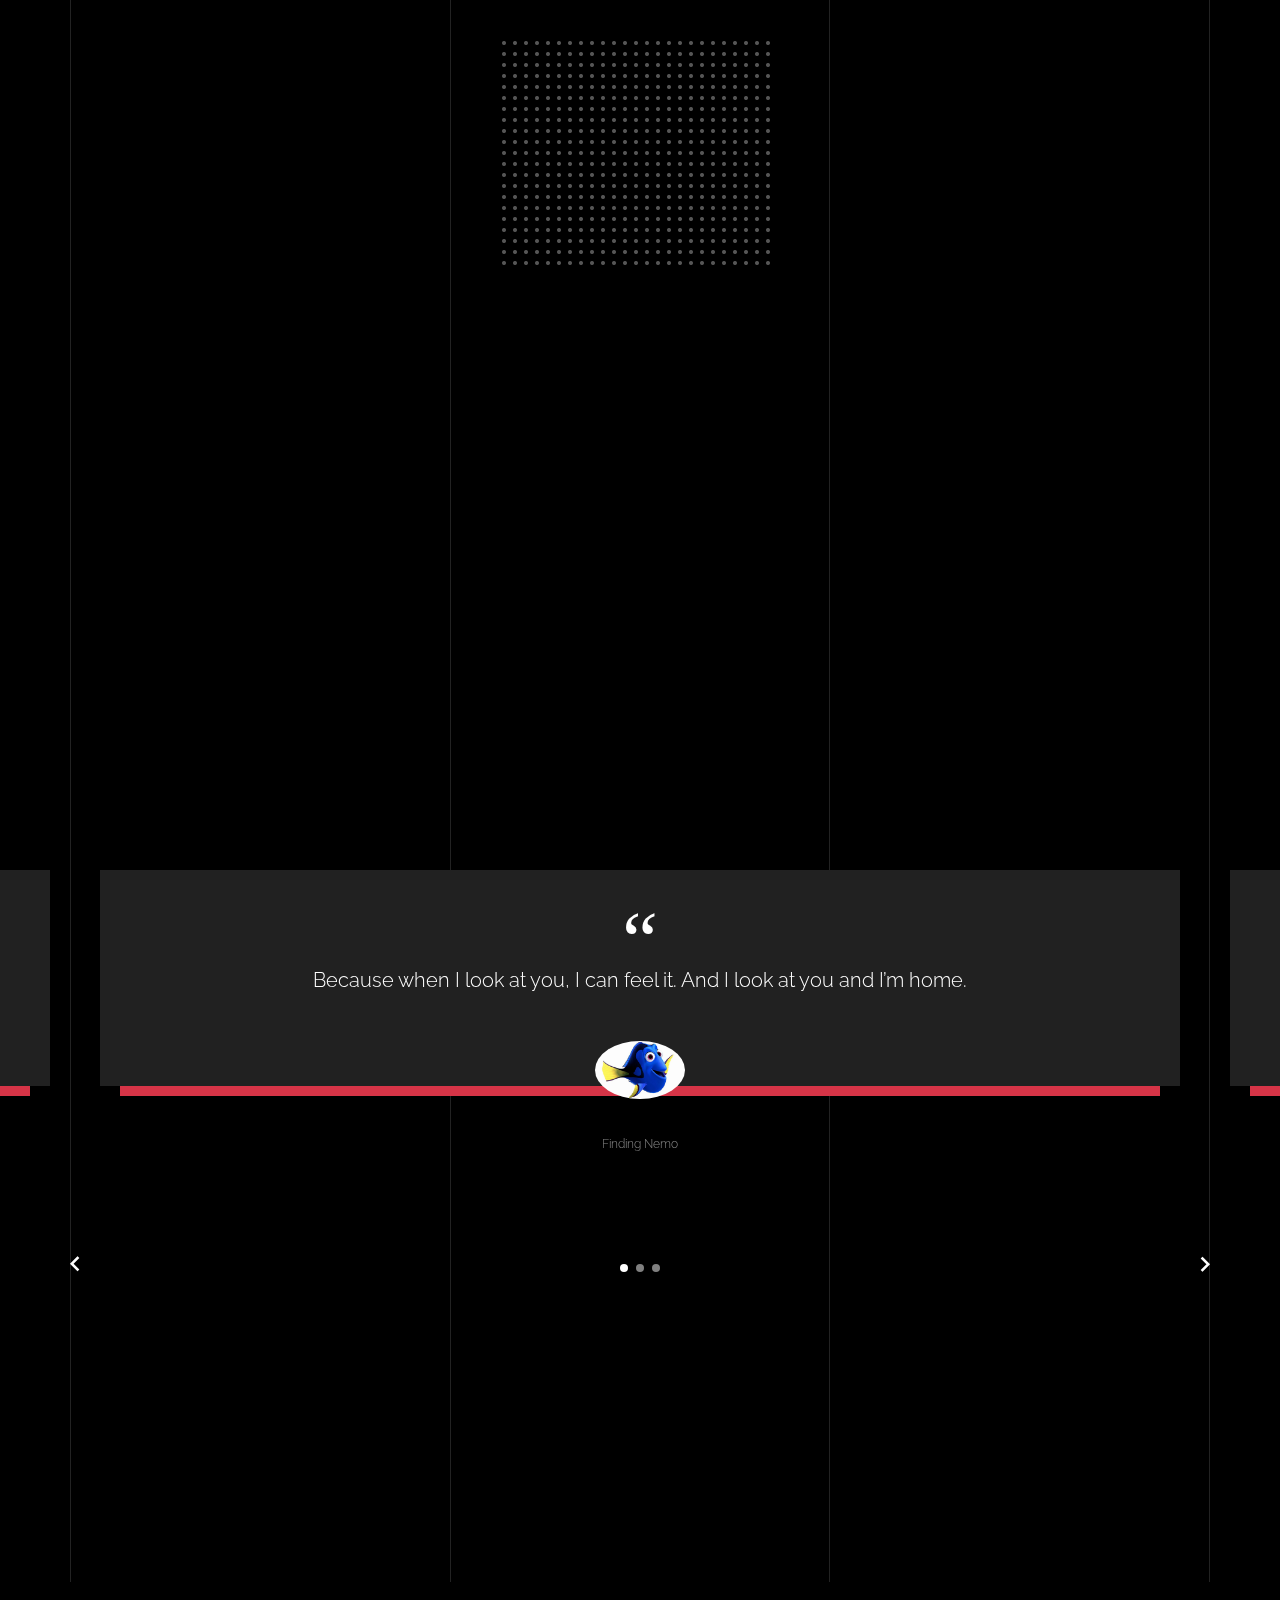
==== commit a022b506: "Converted some PNG to JPG" ====
--- a/index.html
+++ b/index.html
@@ -185,7 +185,7 @@
                         <p>First Ivy League Hackathon, 2020</p>
                       </div>
                     </div>
-                    <img src="images/ivyHacksFrontCover.png" class="lazyload  img-fluid" alt="Images" />
+                    <img src="images/ivyHacksFrontCover.jpg" class="lazyload  img-fluid" alt="Images" />
                   </a>
               </div>
 
@@ -198,7 +198,7 @@
                         <p>MIT, 2020</p>
                       </div>
                     </div>
-                    <img src="images/hackMITFrontCover.png" class="lazyload  img-fluid" alt="Images" />
+                    <img src="images/hackMITFrontCover.jpg" class="lazyload  img-fluid" alt="Images" />
                   </a>
               </div>
 
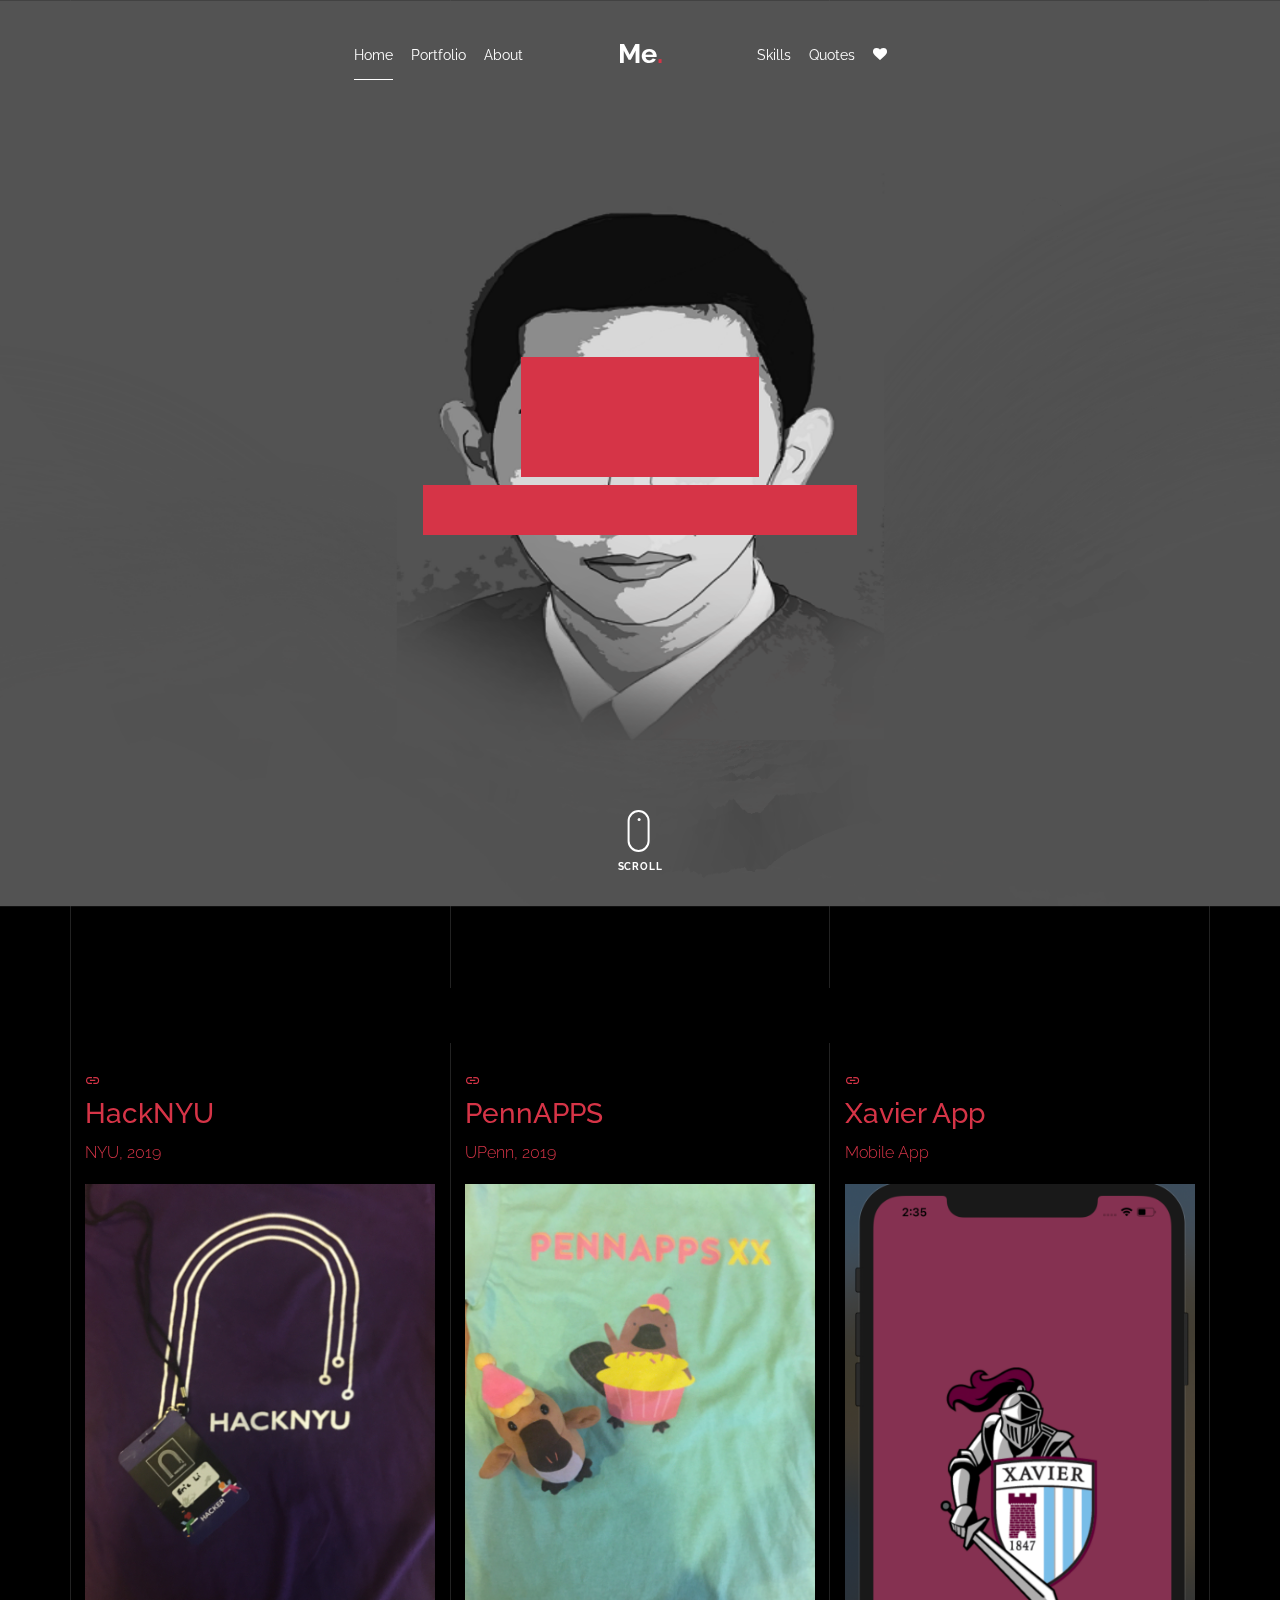
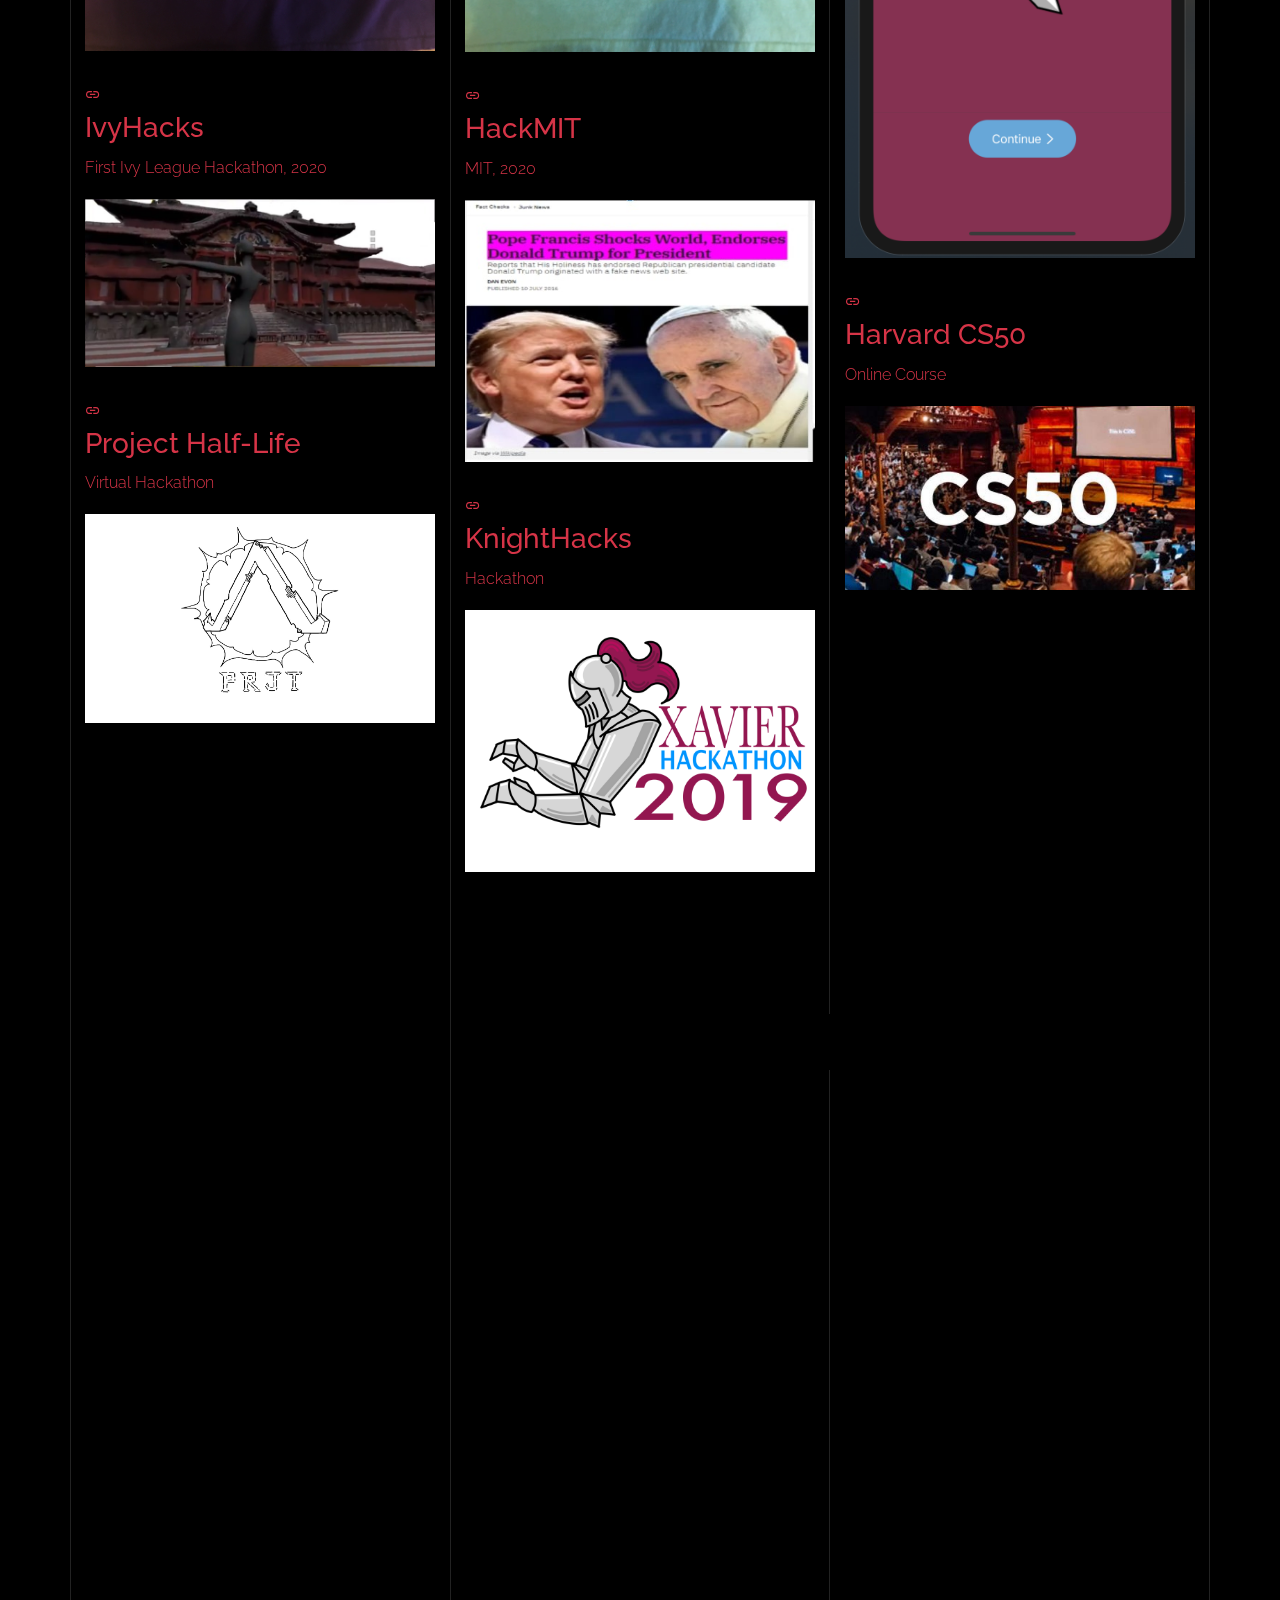
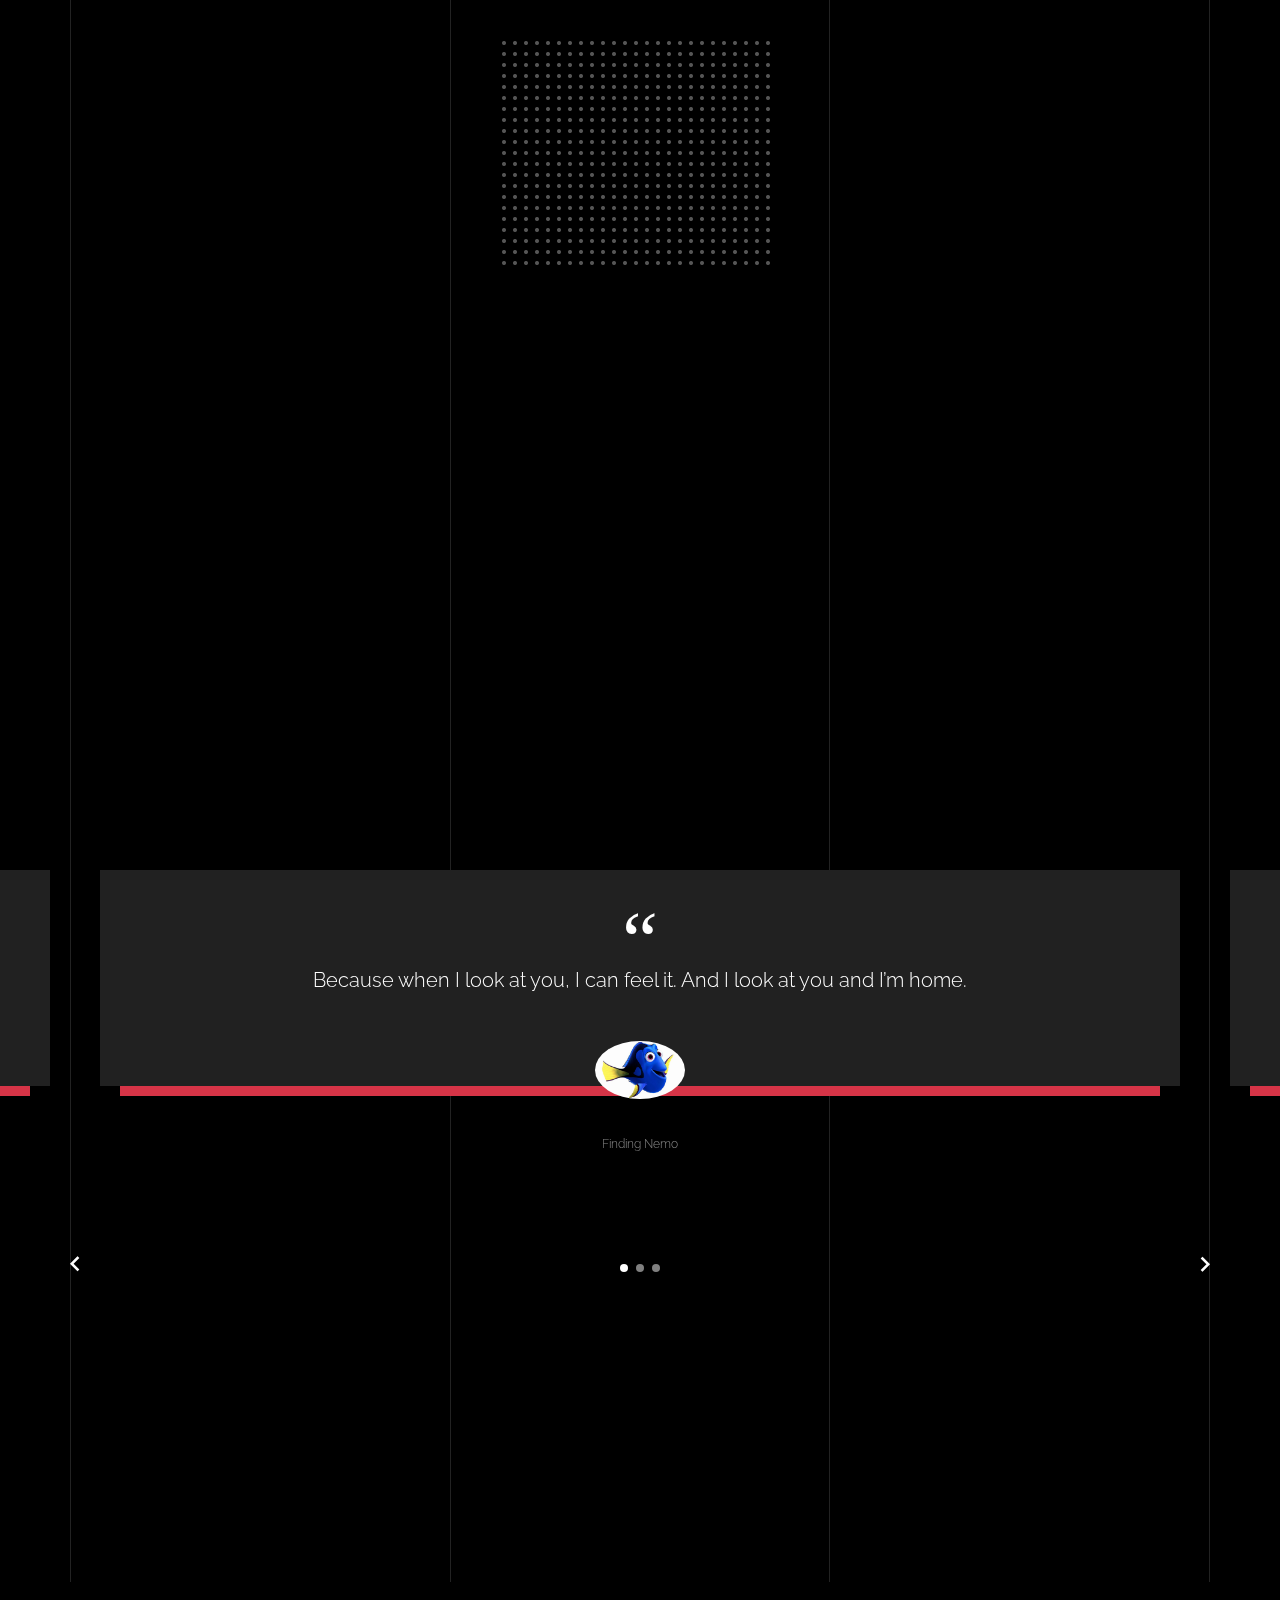
==== commit b9000f7b: "Fixed Images and navbar." ====
--- a/index.html
+++ b/index.html
@@ -93,7 +93,7 @@
 
             <div class="col-md-7 mx-auto text-center">
               <h1 class="heading gsap-reveal-hero">Eric Li</h1>
-              <h2 class="subheading gsap-reveal-hero">Currently Trying To Change The World</h2>
+              <h2 class="subheading gsap-reveal-hero">Trying To Change The World</h2>
             </div>
 
           </div>
@@ -309,7 +309,7 @@
             <div class="col-lg-4 pr-lg-5">
               <h3 class="mb-4 heading-h3"><span class="gsap-reveal">Let's make it together!</span></h3>
               <p class="lead gsap-reveal">I'm a student from New York City and passionate in making ANYTHING! <a href="#">Let's Collaborate!</a></p>
-              <p class="mb-4 gsap-reveal">All the projects I have worked on were too simply solve an apparent problem I was witnessing or to simply quench my curiosity.</p>
+              <p class="mb-4 gsap-reveal">All the projects I have worked on were to simply solve an apparent problem or to simply answer a question to quench a curiosity.</p>
               <!-- <p class="gsap-reveal"><a href="#" class="btn btn-outline-pill btn-custom-light">Download my CV</a></p> -->
             </div>
           </div>
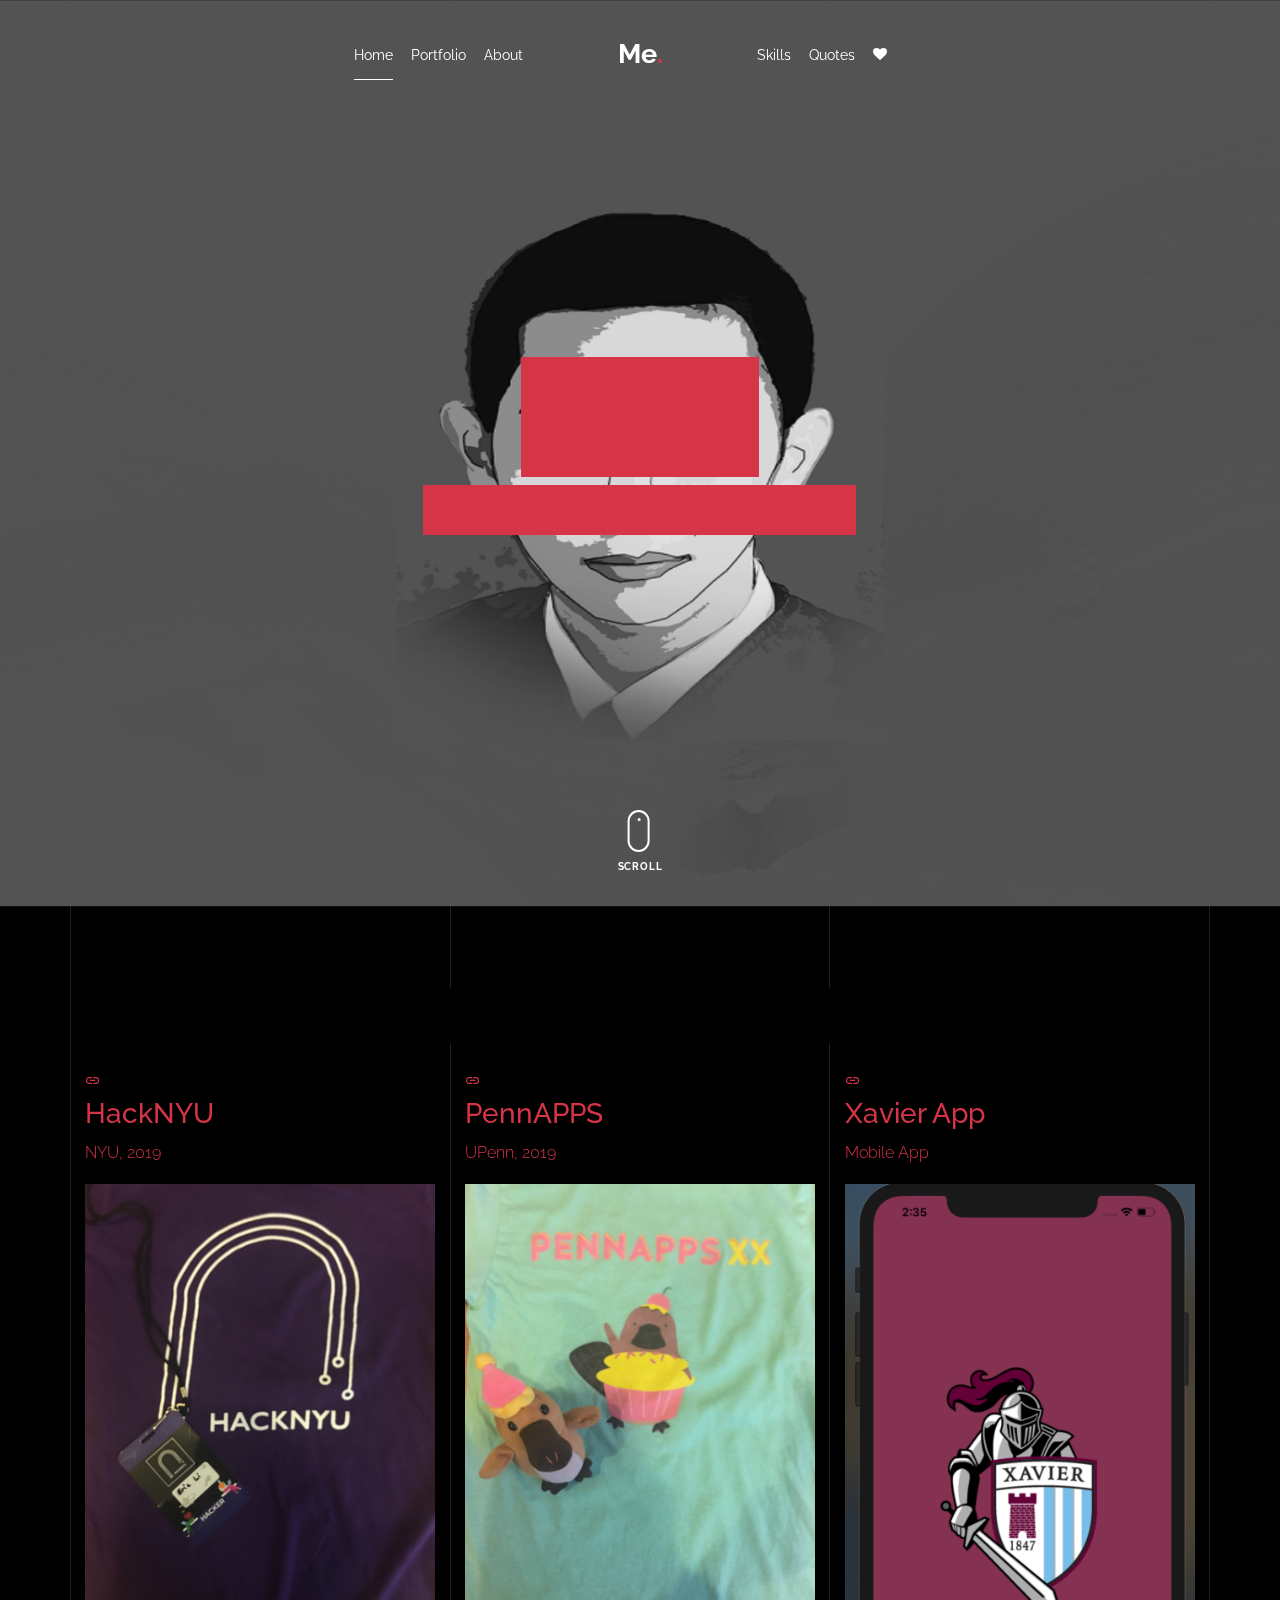
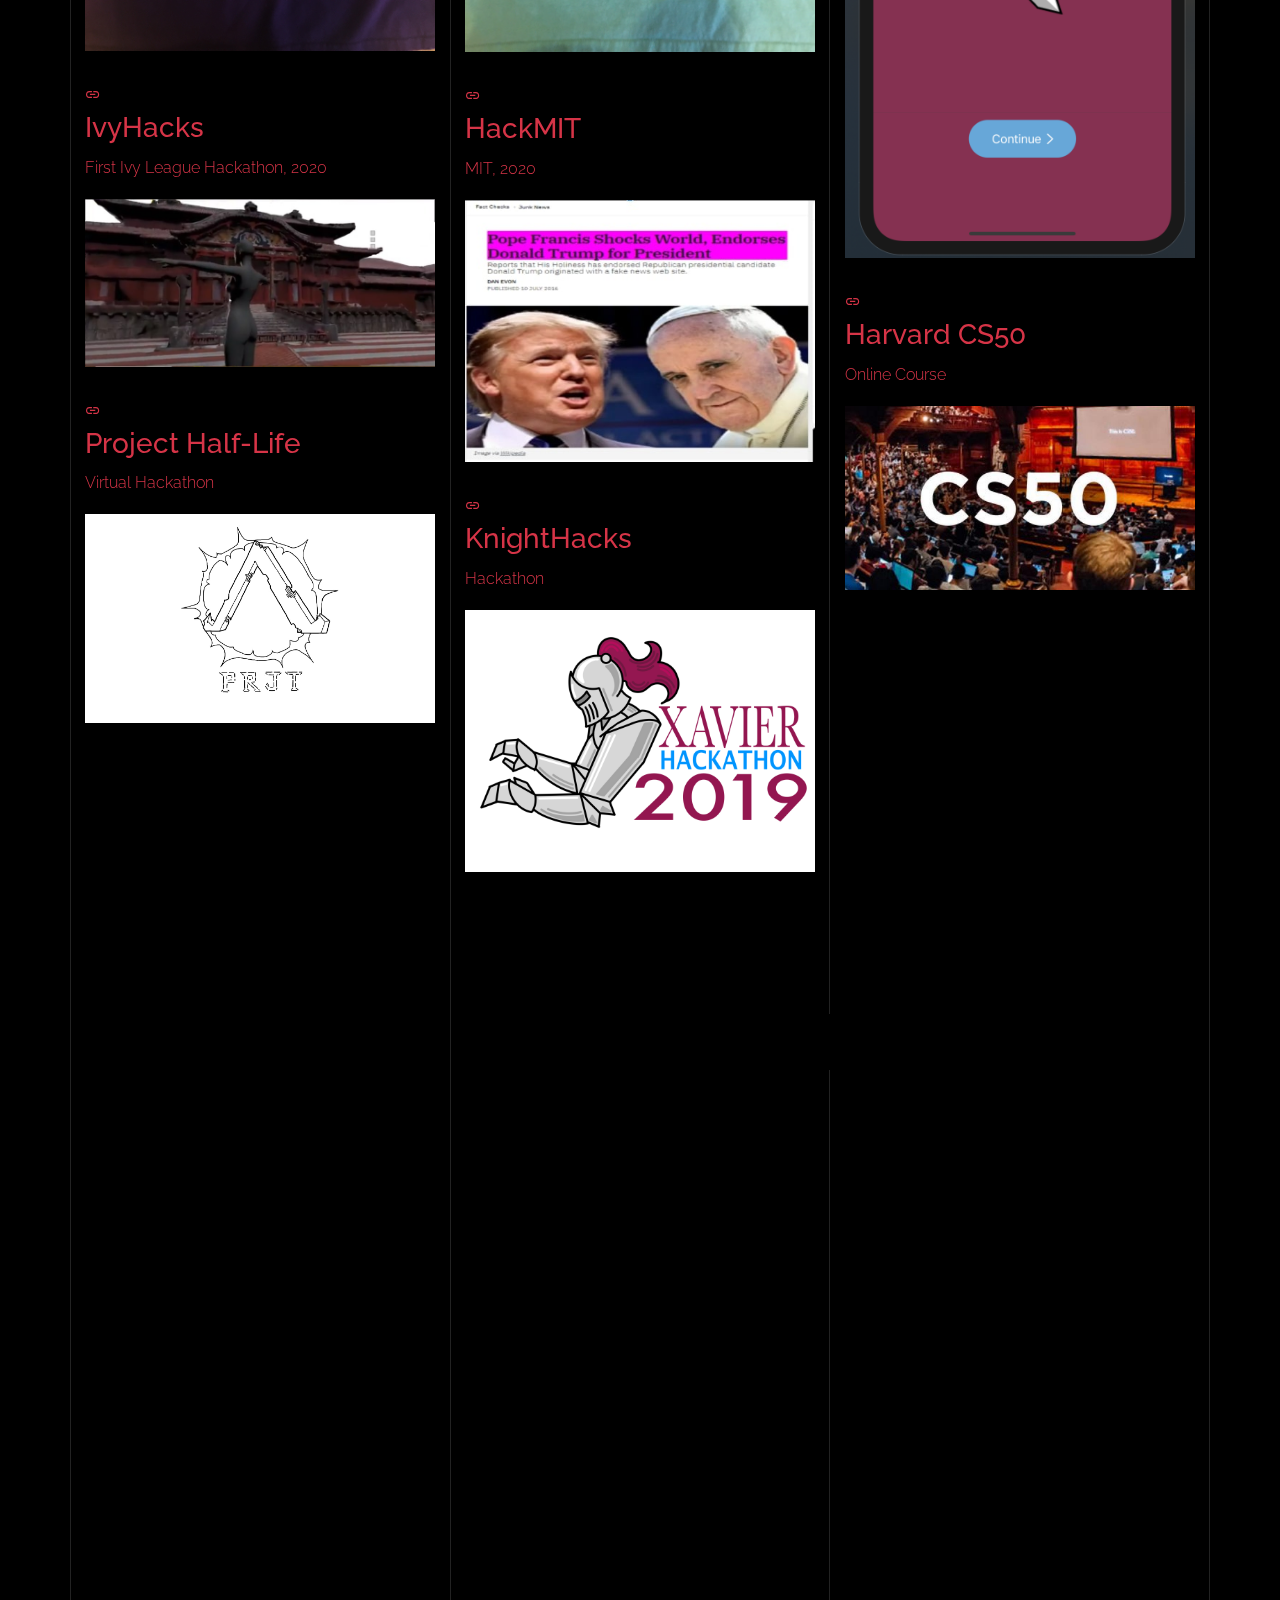
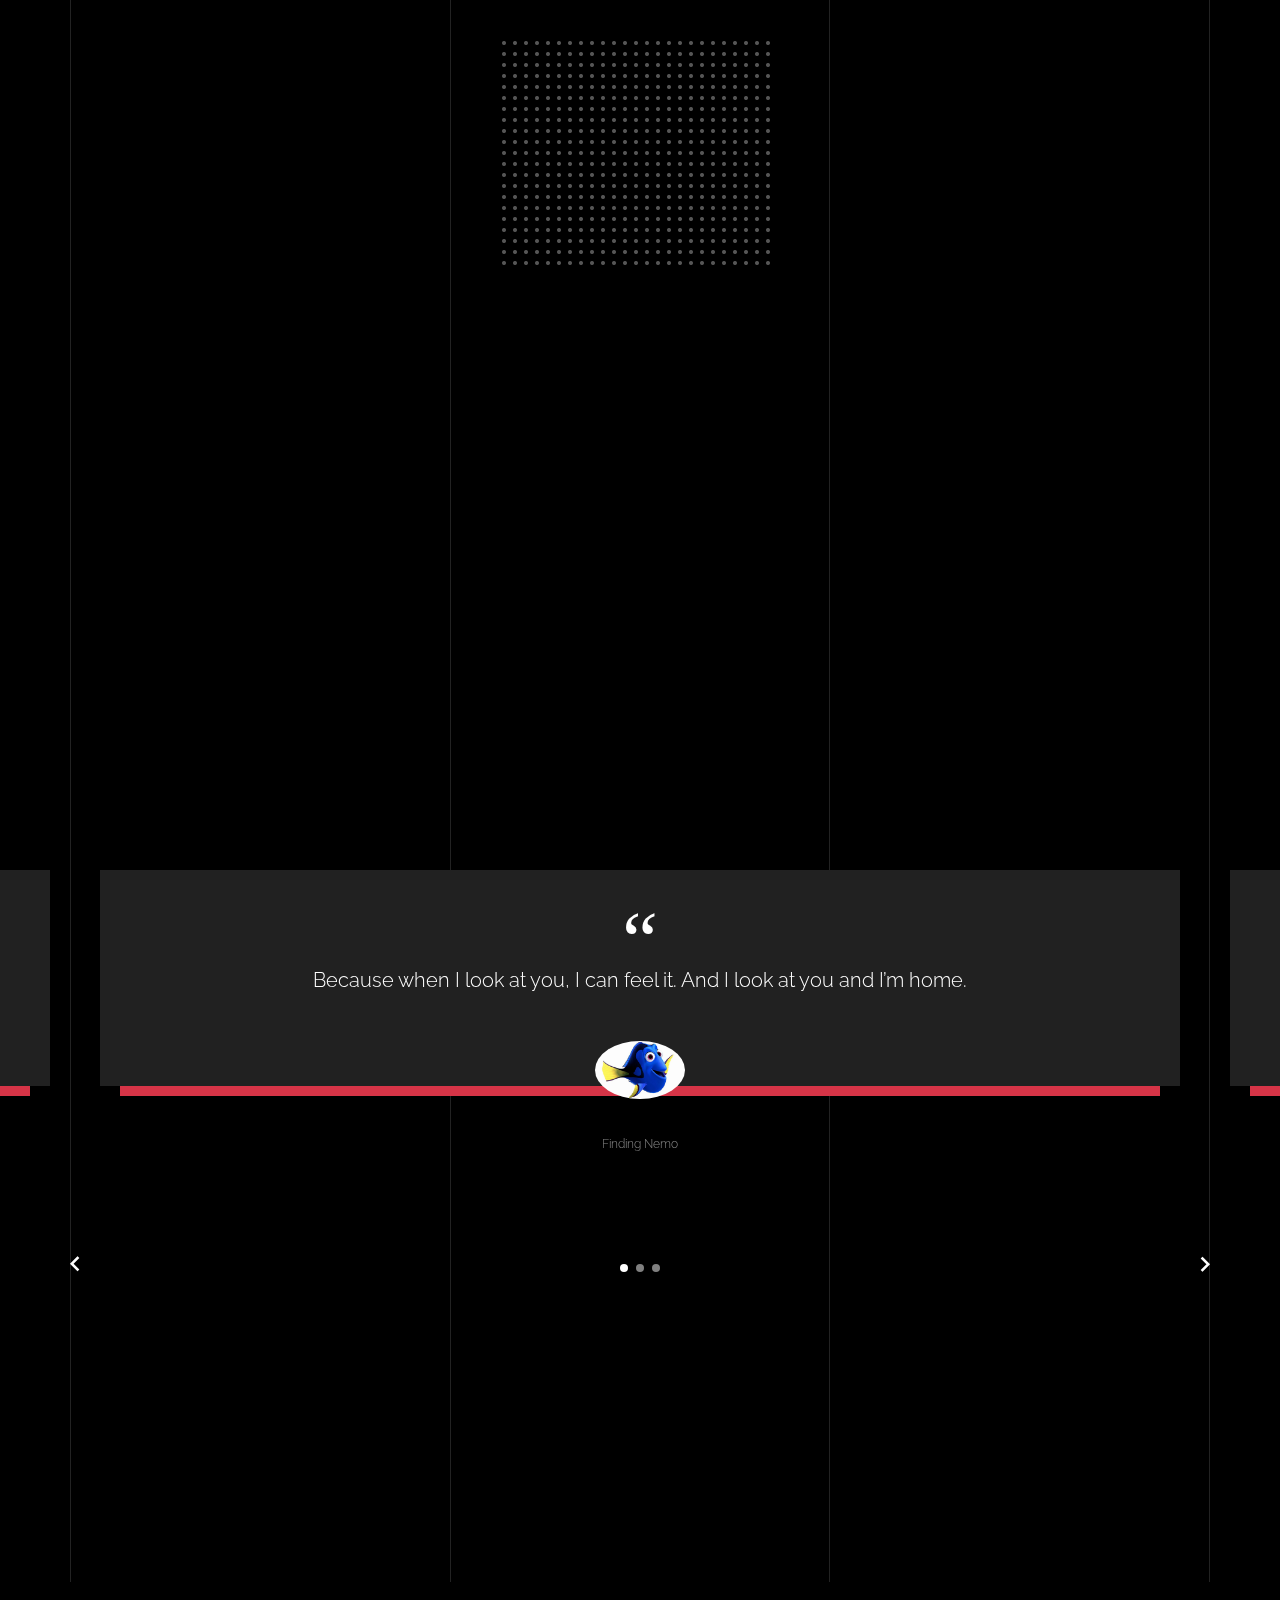
==== commit 77f8d4ca: "Changed About Me" ====
--- a/index.html
+++ b/index.html
@@ -309,7 +309,7 @@
             <div class="col-lg-4 pr-lg-5">
               <h3 class="mb-4 heading-h3"><span class="gsap-reveal">Let's make it together!</span></h3>
               <p class="lead gsap-reveal">I'm a student from New York City and passionate in making ANYTHING! <a href="#">Let's Collaborate!</a></p>
-              <p class="mb-4 gsap-reveal">All the projects I have worked on were to simply solve an apparent problem or to simply answer a question to quench a curiosity.</p>
+              <p class="mb-4 gsap-reveal">I have worked on side-projects to simply solve an apparent problem or to simply answer a question to quench a curiosity.</p>
               <!-- <p class="gsap-reveal"><a href="#" class="btn btn-outline-pill btn-custom-light">Download my CV</a></p> -->
             </div>
           </div>
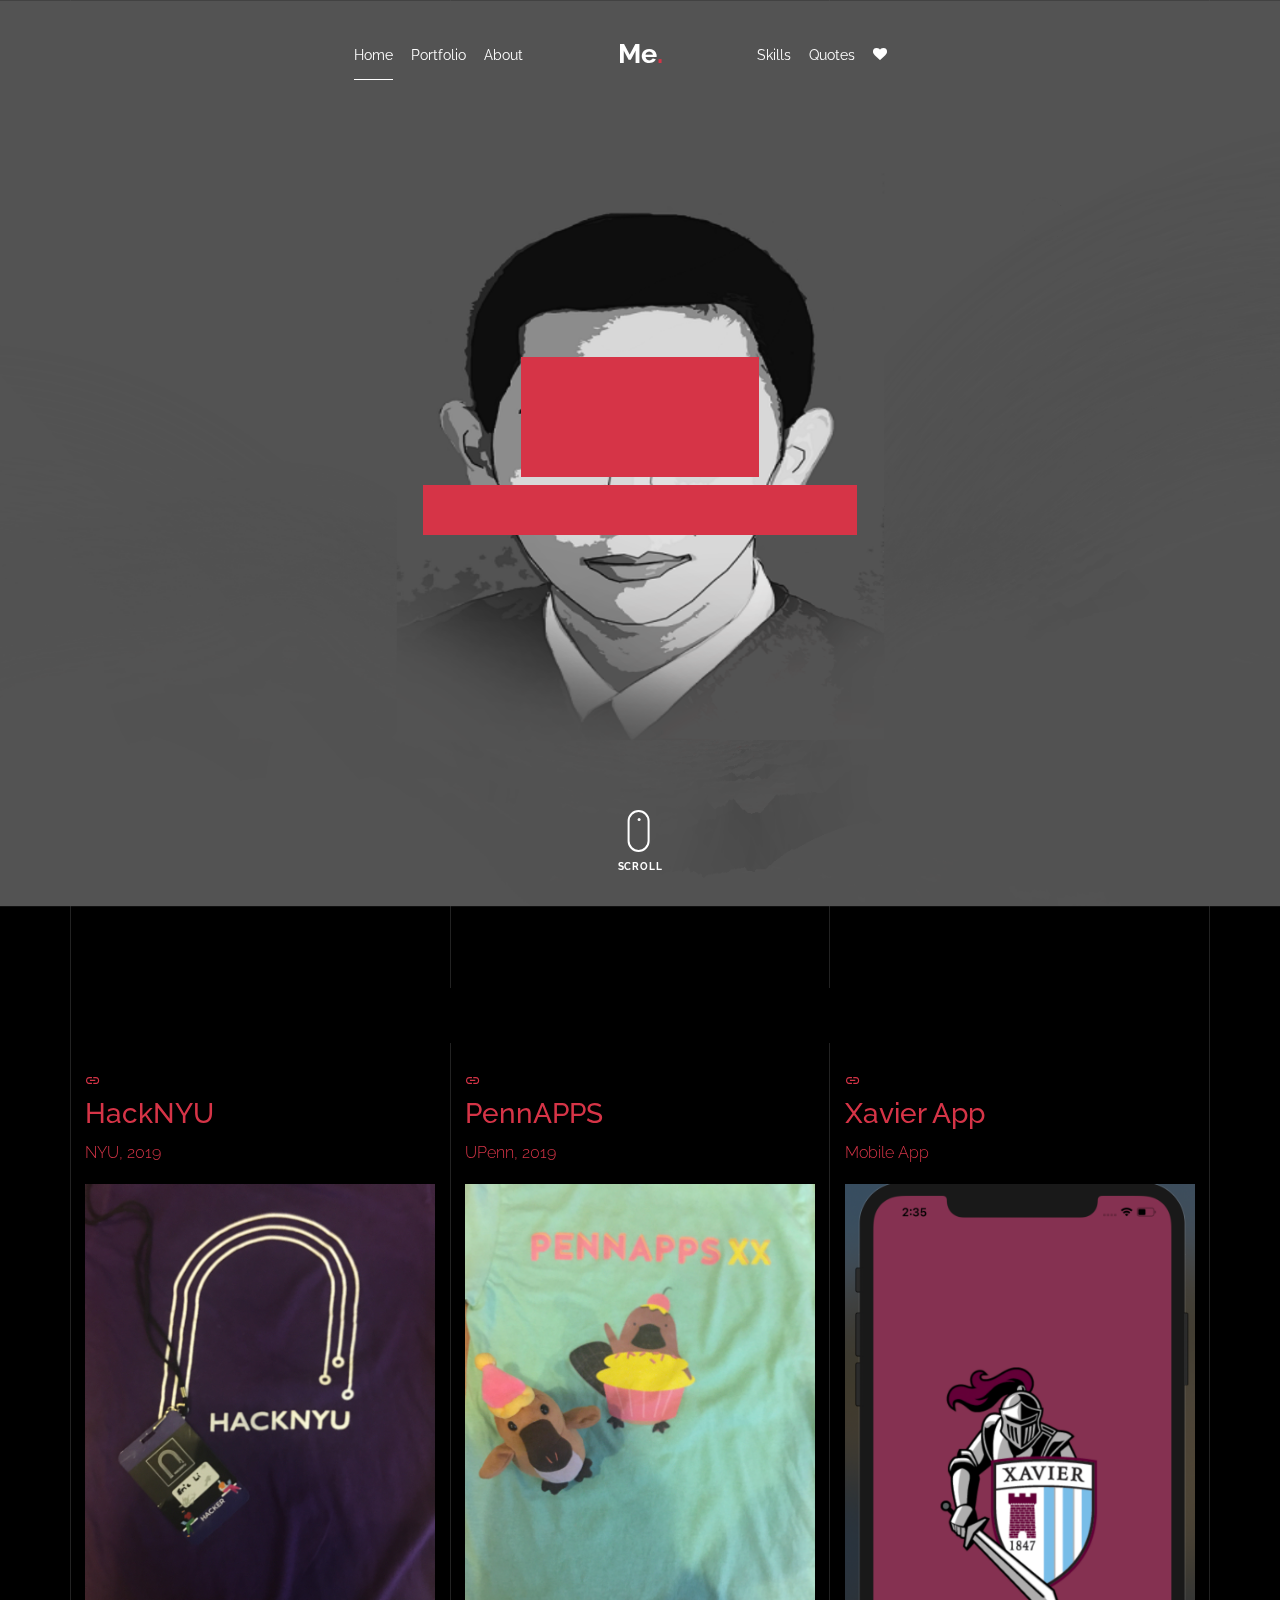
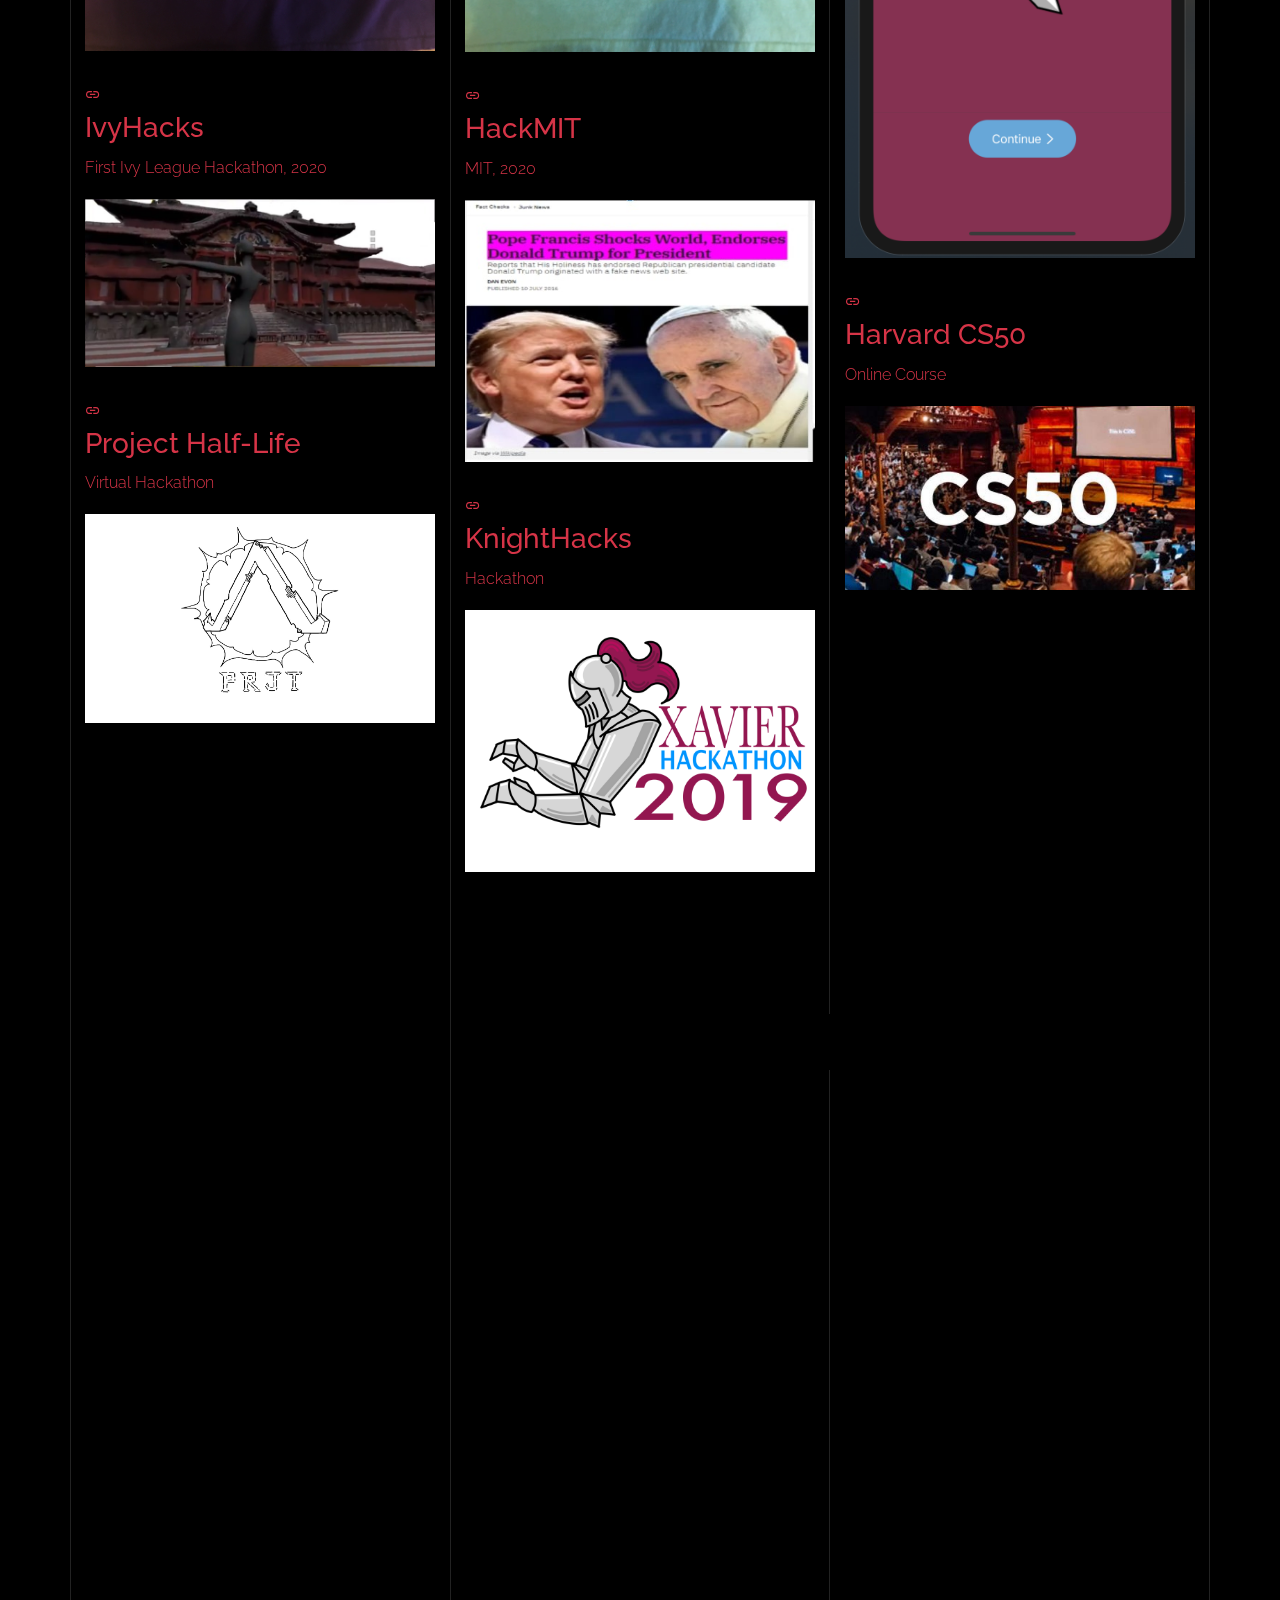
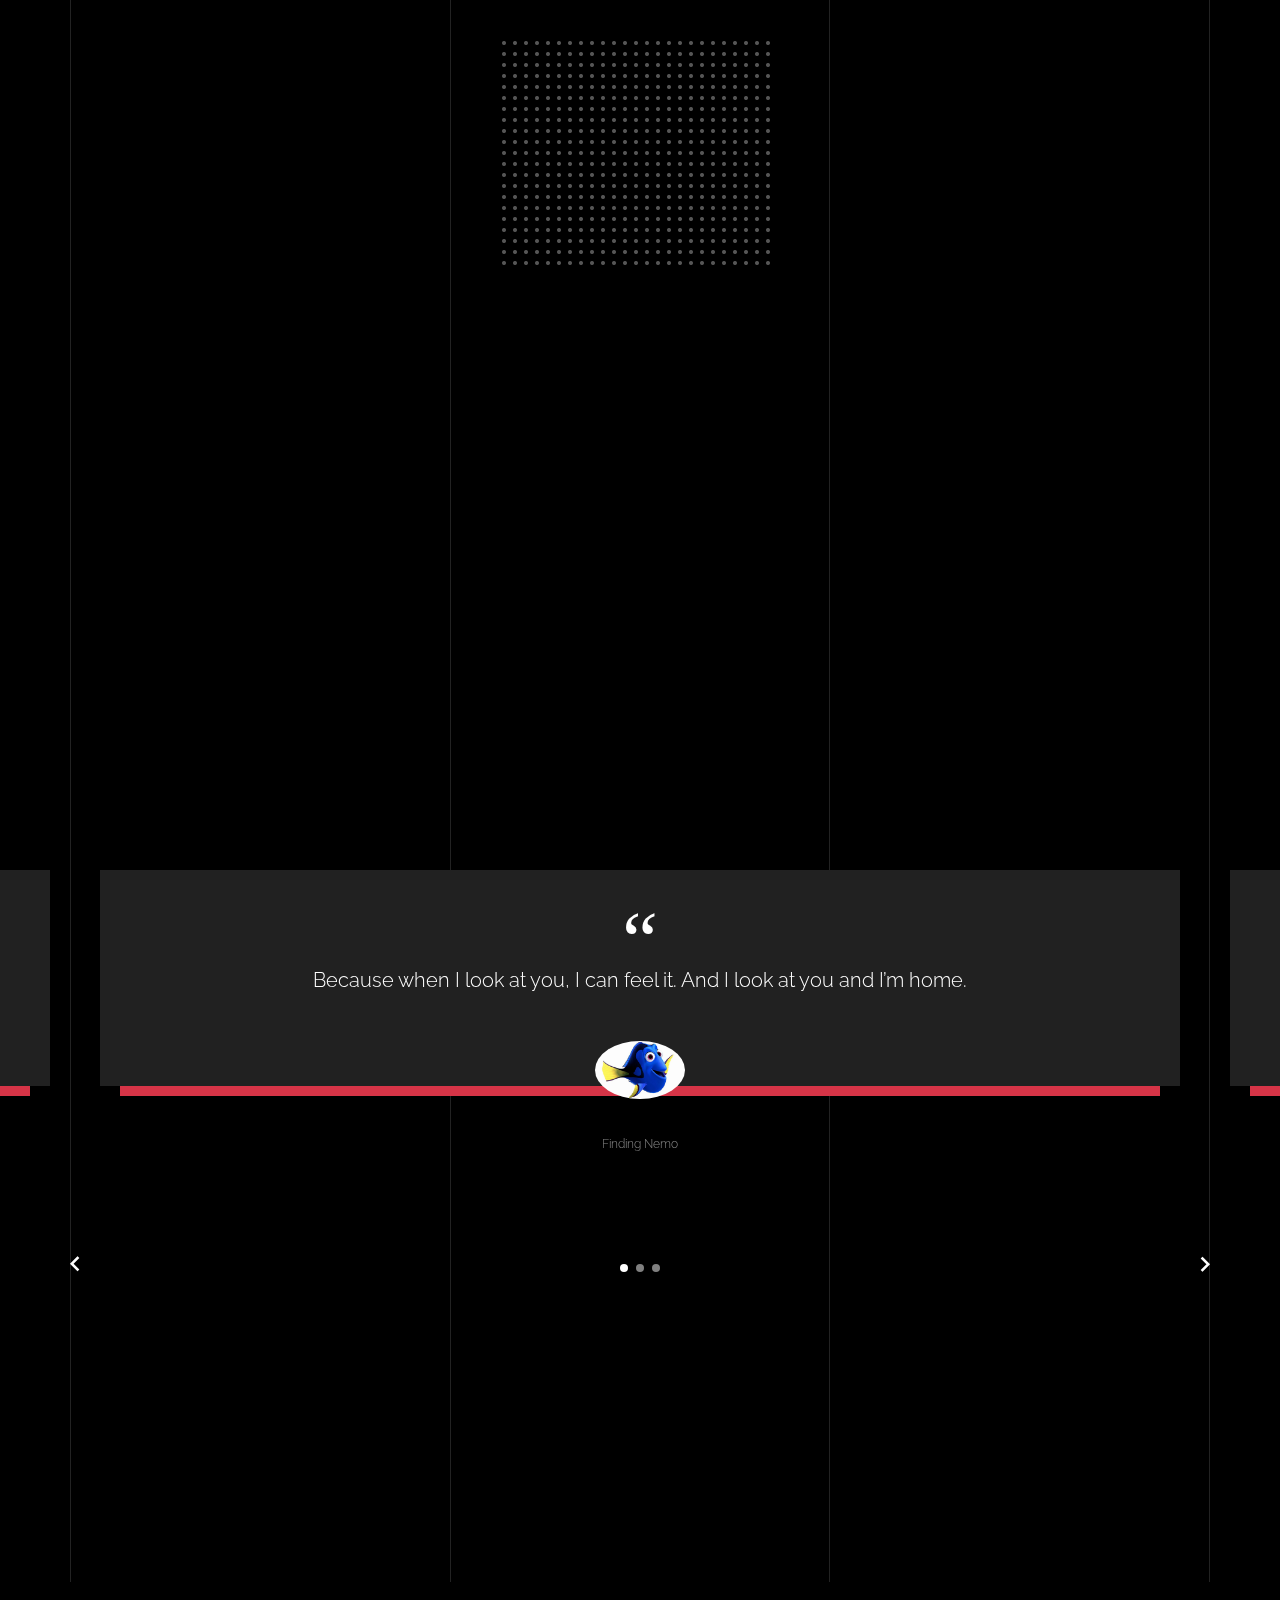
==== commit 471ddabd: "Analytics" ====
--- a/index.html
+++ b/index.html
@@ -1,6 +1,16 @@
 <!doctype html>
 <html lang="en">
   <head>
+    <!-- Global site tag (gtag.js) - Google Analytics -->
+    <script async src="https://www.googletagmanager.com/gtag/js?id=G-2YQ7H66GDG"></script>
+    <script>
+      window.dataLayer = window.dataLayer || [];
+      function gtag(){dataLayer.push(arguments);}
+      gtag('js', new Date());
+
+      gtag('config', 'G-2YQ7H66GDG');
+    </script>
+
     <title>Eric Li &mdash; Portfolio</title>
     <meta charset="utf-8">
     <meta name="viewport" content="width=device-width, initial-scale=1, shrink-to-fit=no">
